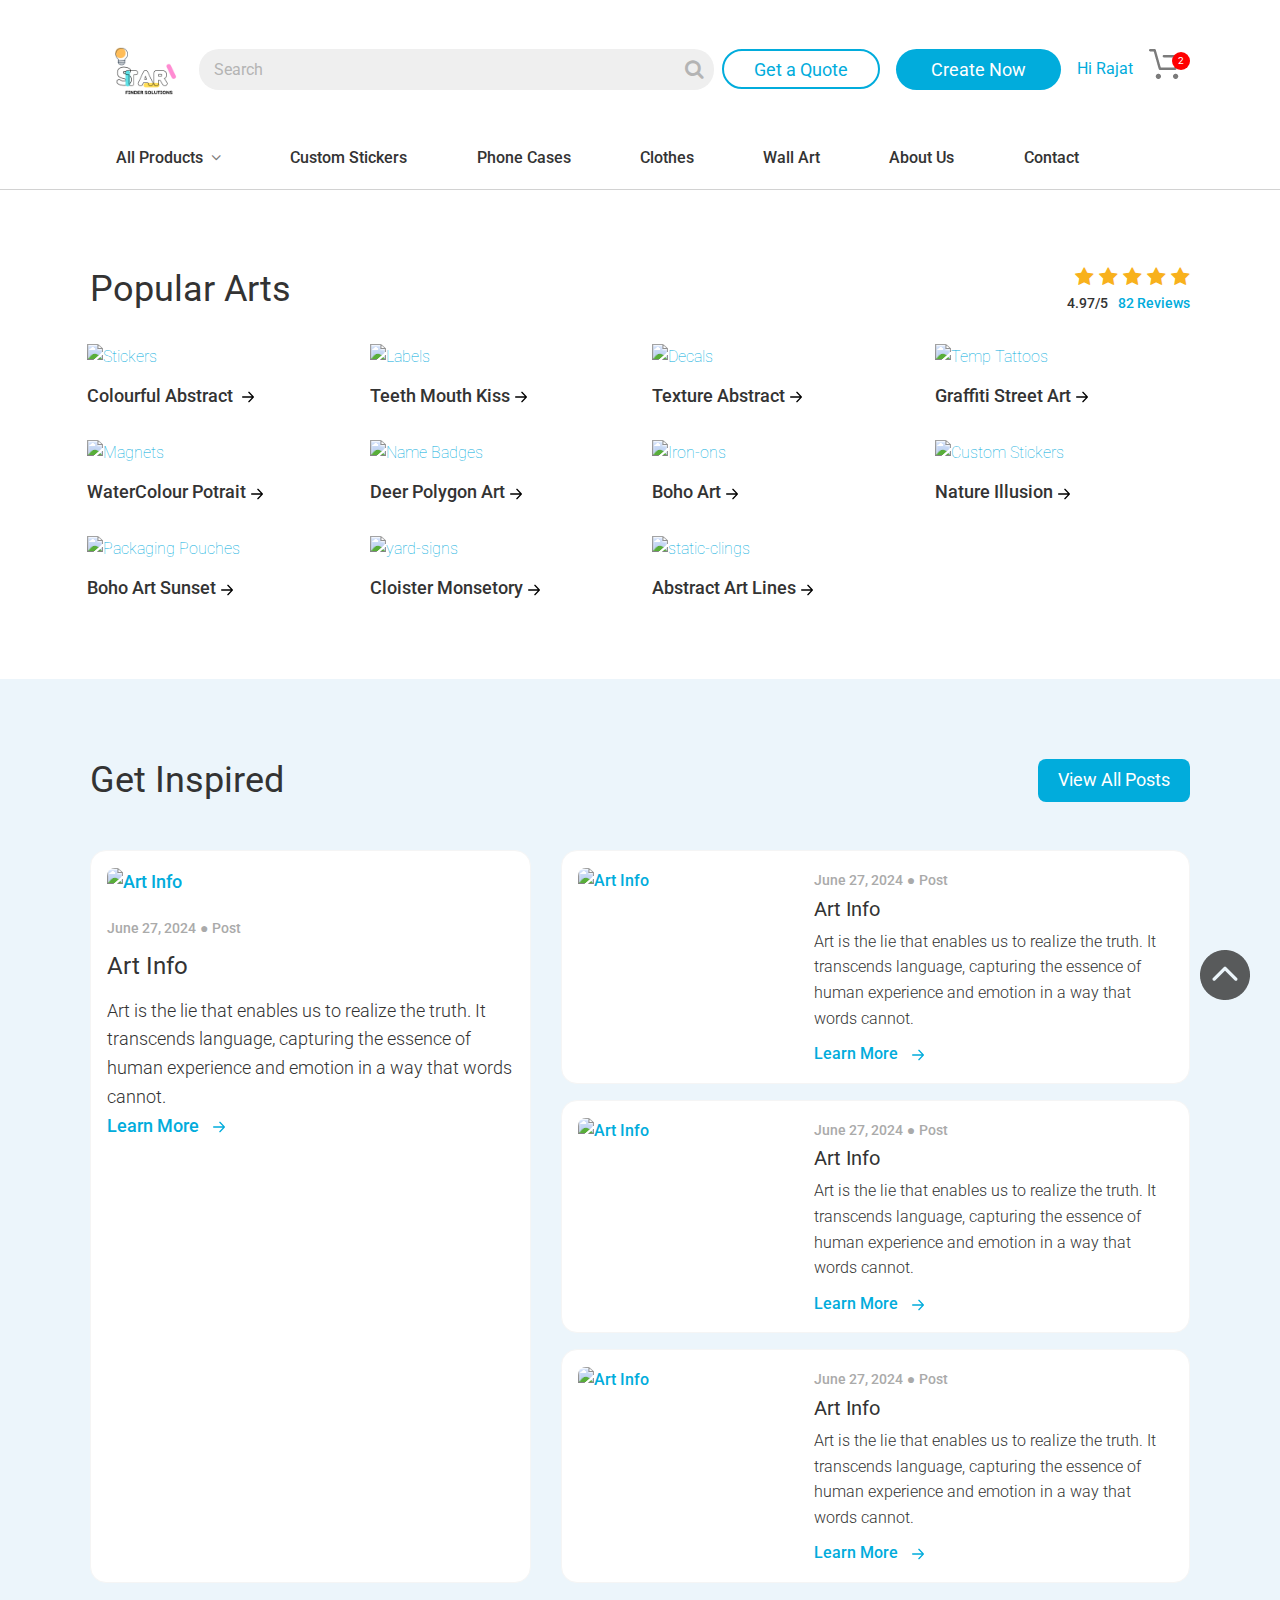
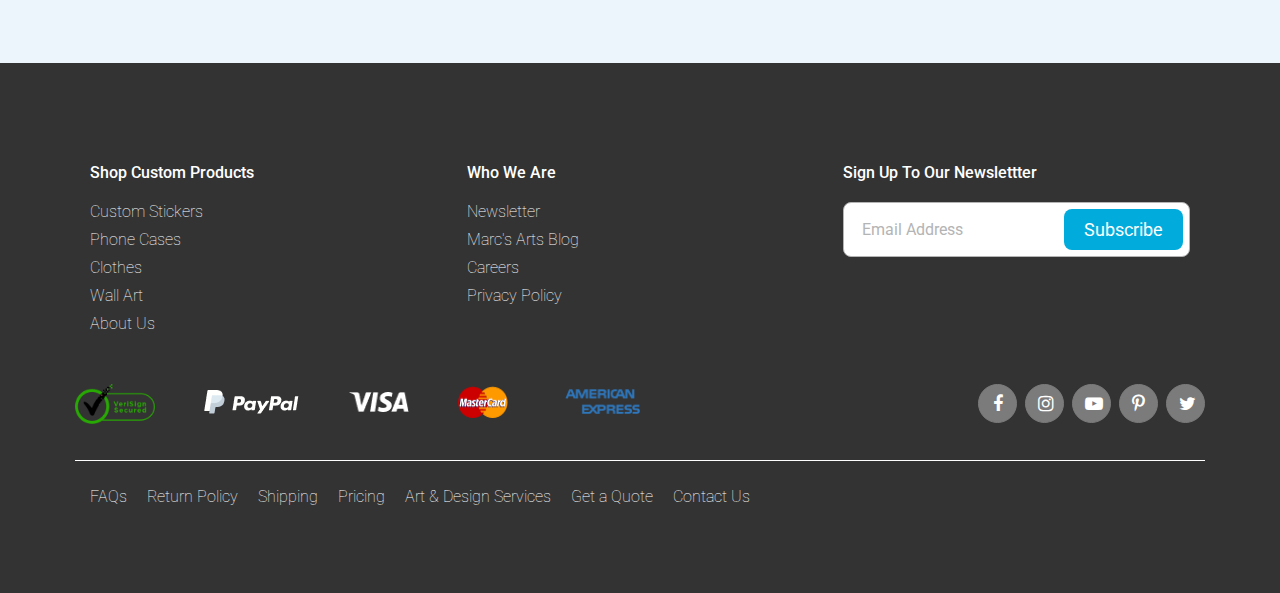
==== index.html @ f97231fc "week-7" ====
<!doctype html>
<html lang="en">

<head>
  <!-- Required meta tags -->
  <meta charset="utf-8">
  <meta name="viewport" content="width=device-width, initial-scale=1, max-scale=1.0, user-scalable=no, shrink-to-fit=no">

  <!-- Bootstrap CSS -->
  <link rel="stylesheet" href="https://stackpath.bootstrapcdn.com/bootstrap/4.3.1/css/bootstrap.min.css"
    integrity="sha384-ggOyR0iXCbMQv3Xipma34MD+dH/1fQ784/j6cY/iJTQUOhcWr7x9JvoRxT2MZw1T" crossorigin="anonymous">

  <link href="https://fonts.googleapis.com/css?family=Roboto:300,400,500,700&display=swap" rel="stylesheet">
  <link rel="stylesheet" href="https://maxcdn.bootstrapcdn.com/font-awesome/4.7.0/css/font-awesome.min.css">
  <link rel="stylesheet" href="css/styles.css">


  <title itemprop="name">Marc's Arts</title>




</head>

<body>
 

  <!-- Start Header -->
  <header class="page-header container-fluid">
    <div class="container">
      <div class="row d-flex justify-content-center flex-column flex-sm-row">
  
        <!-- Mobile Nav Toggle -->
        <nav 
          class="d-none primary-nav desktop mobile navbar navbar-expand-lg fixed-top-right navbar-light">
          <button class="navbar-toggler collapsed" type="button" data-toggle="collapse"
            data-target="#navbarNavMobileMarkup" aria-controls="navbarNavAltMarkup" aria-expanded="false"
            aria-label="Toggle navigation">
            <span class="navbar-icon-line line-1"></span>
            <span class="navbar-icon-line line-2"></span>
            <span class="navbar-icon-line line-3"></span>
          </button>
        </nav>
  
        <div class="nav-group col d-flex align-items-center flex-wrap ml-sm-4">
  
        <!-- Logo -->
        <span class="logo">
            <a href="#"><img src="img/final logo.png" alt="starfinder Solutions" /></a>
          </span>
  
          <!-- Seacrh -->
          <div class="search input-group">
            <input type="text" class="form-control" placeholder="Search" aria-label="Search" />
            <div class="input-group-append">
              <span class="input-group-text"><i class="fas fa-search"></i></span>
            </div>
         
  
          <!-- Secondary Nav -->
          <div class="secondary-nav d-flex align-items-center flex-wrap flex-sm-nowrap justify-content-center">
           
            <a href="#" class="mx-2 mb-2 mb-sm-0"><button class="btn btn-outline-primary">Get a
                Quote</button></a>
            <a href="signup.html" class="mx-2 mb-2 mb-sm-0"><button class="btn btn-primary">Create Now</button></a>
            <a href="login.html" class="mx-2 mb-2 mb-sm-0"><b>Hi Rajat</b></button></a>

            </div>
  
          
  
            <div class="cart mx-2">
              <a href="#"><img src="img/online-shopping-cart.png" alt="shopping cart"><span class="num">2</span></a>
            </div>
          </div>
        </div>
          <!-- primary Nav -->
          <nav class="primary-nav navbar navbar-expand-lg fixed-top-right navbar-light pl-0">
            <!-- Nav Toggler -- No Need For it
            <button class="navbar-toggler" type="button" data-toggle="collapse" data-target="#navbarNavAltMarkup"
              aria-controls="navbarNavAltMarkup" aria-expanded="false" aria-label="Toggle navigation">
              <span class="navbar-toggler-icon"></span>
            </button>
            <!-- Nav Toggler -->
  
            <div class="collapse navbar-collapse show flex-column flex-sm-row" id="navbarNavAltMarkup">
              <!-- Dropdown #1 -->
              <div class="dropdown">
                <a class="shop " href="#" role="button" id="dropdownShopLink" data-toggle="dropdown"
                  aria-haspopup="true" aria-expanded="false">All Products
                  <i class="fa fa-angle-down pl-1"></i>
                </a>
  
                <div class="dropdown-menu" aria-labelledby="dropdownShopLink">
                  <div class="row">
                    <!-- LIST #1 -->
                    <div class="col-12 col-sm-6 col-lg-3 menu_list">
                      <h4>Shop By Product</h4>
  
                      <div class="dropdown-item sub">
                        <a data-show="stickers" class="" href="#">Stickers <i class="fa fa-angle-right"></i></a>
                        <!-- Dropdown secondary menu #1 (STICKERS)-->
                        <div class="dropdown-secondary-menu" id="stickers">
                          <div class="row h-100">
                            <!-- LIST #1 -->
                            <div class="col-12 col-sm-6 col-lg-4 menu_list border-none">
                              <h4>Shop by Format</h4>
                              <a class="dropdown-item" href="#">Die-Cut Sticker Singles</a>
                              <a class="dropdown-item" href="#">Die-Cut Sticker Pages</a>
                              <a class="dropdown-item" href="#">Kiss-Cut Sticker Singles</a>
                              <a class="dropdown-item" href="#">Sticker Rolls</a>
                              <a class="dropdown-item" href="#">Transfer Sickers</a>
                              <div class="btn-box">
                                <button class="btn btn-outline-primary abs"><a href="#">See All Stickers</a></button>
                              </div>
                            </div>
                            <!-- LIST #2 -->
                            <div class="col-12 col-sm-6 col-lg-4 menu_list border-none ">
                              <h4>Shop by Material</h4>
                              <a class="dropdown-item" href="#">Custom Vinyl Stickers</a>
                              <a class="dropdown-item" href="#">Clear Stickers</a>
                              <a class="dropdown-item" href="#">Permenant Stickers</a>
                              <a class="dropdown-item" href="#">Matte Stickers</a>
                              <a class="dropdown-item" href="#">Holographic Sickers</a>
                              <a class="dropdown-item" href="#">Glitter Sickers</a>
                              <a class="dropdown-item" href="#">Scratch and sniff Sickers</a>
                              <a class="dropdown-item" href="#">Reflective Sickers</a>
                              <a class="dropdown-item" href="#">Waterproof Sickers</a>
                            </div>
                            <!-- LIST #3 -->
                            <div class="col-12 col-sm-6 col-lg-4 menu_list border-none">
                              <h4>Other Sticker Products</h4>
                              <a class="dropdown-item" href="#">Browse Art For Sticker Pages</a>
                              <a class="dropdown-item" href="#">Photo Stickers</a>
                              <a class="dropdown-item" href="#">Car Decals & Stickers</a>
                              <a class="dropdown-item" href="#">Sports & Helmet Sickers</a>
                              <a class="dropdown-item" href="#">Business Sickers</a>
                              <a class="dropdown-item" href="#">Shape Sickers</a>
                              <a class="dropdown-item" href="#">Calendar Sickers</a>
                              <a class="dropdown-item" href="#">Door Sickers</a>
                            </div>
                          </div>
                        </div>
                      </div>
  
                      <div class="dropdown-item sub">
                        <a data-show="labels" class="" href="#">lables <i class="fa fa-angle-right"></i></a>
                        <!-- Dropdown secondary menu #1 (STICKERS)-->
                        <div class="dropdown-secondary-menu" id="labels">
                          <div class="row h-100">
                            <!-- LIST #1 -->
                            <div class="col-12 col-sm-6 col-lg-4 menu_list border-none">
                              <h4>Shop Roll Labels</h4>
                              <a class="dropdown-item" href="#">Durable Roll Labels</a>
                              <a class="dropdown-item" href="#">Clear Roll Labels</a>
                              <a class="dropdown-item" href="#">Eco-Safe Paper Roll Labels</a>
                              <a class="dropdown-item" href="#">Foil Labels</a>
                              <a class="dropdown-item" href="#">Matte Roll Labels</a>
                              <a class="dropdown-item" href="#">Paper Roll Labels</a>
                              <a class="dropdown-item" href="#">Removable Roll Labels</a>
                              <a class="dropdown-item" href="#">Writable Roll Labels</a>
                              <a class="dropdown-item" href="#">Shop All Roll Labels</a>
                              <div class="btn-box">
                                <button class="btn btn-outline-primary abs"><a href="#">See All Labels</a></button>
                              </div>
                            </div>
                            <!-- LIST #2 -->
                            <div class="col-12 col-sm-6 col-lg-4 menu_list border-none ">
                              <h4>Shop By Application</h4>
                              <a class="dropdown-item" href="#">Water Bottle Labels</a>
                              <a class="dropdown-item" href="#">Lip Balm Labels</a>
                              <a class="dropdown-item" href="#">Jar Labels</a>
                              <a class="dropdown-item" href="#">Wine Labels</a>
                              <a class="dropdown-item" href="#">Beer Labels</a>
                              <a class="dropdown-item" href="#">Honey Labels</a>
                              <a class="dropdown-item" href="#">Kids Labels</a>
                              <a class="dropdown-item" href="#">Packing Tape</a>
                              <a class="dropdown-item" href="#">Candle Labels</a>
                            </div>
                            <!-- LIST #3 -->
                            <div class="col-12 col-sm-6 col-lg-4 menu_list border-none">
                              <h4>Other Label Products</h4>
                              <a class="dropdown-item" href="#">White Labels</a>
                              <a class="dropdown-item" href="#">Clear Labels</a>
                              <a class="dropdown-item" href="#">Product Labels</a>
                              <a class="dropdown-item" href="#">Food & Drink Labels</a>
                              <a class="dropdown-item" href="#">Business Labels</a>
                            </div>
                          </div>
                        </div>
                      </div>
  
  
                      <div class="dropdown-item sub">
                        <a data-show="decals" class="" href="#">Decals <i class="fa fa-angle-right"></i></a>
                        <!-- Dropdown secondary menu #4 (Decals)-->
                        <div class="dropdown-secondary-menu" id="decals">
                          <div class="row h-100">
                            <!-- LIST #1 -->
                            <div class="col-12 col-sm-4 menu_list border-none">
                              <h4>Shop Wall Decals</h4>
                              <a class="dropdown-item" href="#">Logo Custom Wall Decals</a>
                              <a class="dropdown-item" href="#">Clear Wall Decals</a>
                              <a class="dropdown-item" href="#">Kiss-Cut Sticker Singles</a>
                              <a class="dropdown-item" href="#">Vinyl Wall Lettering</a>
                              <a class="dropdown-item" href="#">Vinyl Wall Graphics</a>
                              <div class="btn-box">
                                <button class="btn btn-outline-primary abs"><a href="#">See All Stickers</a></button>
                              </div>
                            </div>
                            <!-- LIST #2 -->
                            <div class="col-12 col-sm-4 menu_list border-none ">
                              <h4>Shop Window Decals</h4>
                              <a class="dropdown-item" href="#">Clear Window Decals</a>
                              <a class="dropdown-item" href="#">Vinyl Window Lettering</a>
                              <a class="dropdown-item" href="#">Vinyl Window Graphics</a>
                              <a class="dropdown-item" href="#">Frosted Window Decals</a>
                              <a class="dropdown-item" href="#">Car Window Decals</a>
                              <a class="dropdown-item" href="#">Window Clings</a>
                            </div>
                            <!-- LIST #3 -->
                            <div class="col-12 col-sm-4 menu_list border-none">
                              <h4>Shop Floor Decals</h4>
                              <a class="dropdown-item" href="#">Indoor Floor Decals</a>
                              <a class="dropdown-item" href="#">Outdoor Street Decals</a>
                              <h4 class="mt-4">Shop Floor Decals</h4>
                              <a class="dropdown-item" href="#">Outdoor Decals</a>
                              <a class="dropdown-item" href="#">Car Decals</a>
                              <a class="dropdown-item" href="#">Phone Skins</a>
                              <a class="dropdown-item" href="#">Dry Erase Wall Decals</a>
                            </div>
                          </div>
                        </div>
                      </div>
  
  
                      <div class="dropdown-item sub">
                        <a data-show="temporary-tattoos" class="" href="#">Temporary Tattoos <i
                            class="fa fa-angle-right"></i></a>
                        <!-- Dropdown secondary menu #3 (temporary-tattoos)-->
                        <div class="dropdown-secondary-menu" id="temporary-tattoos">
                          <div class="row h-100">
                            <!-- LIST #1 -->
                            <div class="col-12 col-sm-6 col-lg-4 menu_list border-none">
                              <h4>Shop Tattoos</h4>
                              <a class="dropdown-item" href="#">Custom Temporary Tattoo</a>
                              <a class="dropdown-item" href="#">Speciality Temporary Tattoo</a>
                              <div class="btn-box">
                                <button class="btn btn-outline-primary abs"><a href="#">See All Tattoos</a></button>
                              </div>
                            </div>
                            <!-- LIST #2 -->
                            <div class="col-12 col-sm-6 col-lg-4 menu_list border-none ">
                              <h4>Custom Temp Tattoo</h4>
                              <div class="card">
                                <div class="img">
                                  <a href="#">
                                    <img class="w-100" src="/img/products/tattoos@2x.jpg" alt="Custom Temp Tattoo">
                                  </a>
                                </div>
                                <p>Create your own custom products sith our easy-to-use award winning online editor!</p>
                              </div>
                            </div>
                            <!-- LIST #3 -->
                            <div class="col-12 col-sm-6 col-lg-4 menu_list border-none">
                              <h4>SpecialityTemp Tattoo</h4>
                              <div class="card">
                                <div class="img">
                                  <a href="#">
                                    <img class="w-100" src="/img/products/tattoos@2x.jpg" alt="Custom Temp Tattoo">
                                  </a>
                                </div>
                                <p>Create your own custom products sith our easy-to-use award winning online editor!</p>
                              </div>
                            </div>
                          </div>
                        </div>
                      </div>
  
                      <div class="dropdown-item sub">
                        <a data-show="iron-on" class="" href="#">Iron-On Transfers <i class="fa fa-angle-right"></i></a>
                        <!-- Dropdown secondary menu #5 (Iron-On)-->
                        <div class=" dropdown-secondary-menu" id="iron-on">
                          <div class="row">
                            <!-- LIST #1 -->
                            <div class="col-12 col-sm-6 col-lg-4 menu_list border-none">
                              <h4>Solid Iron-Ons</h4>
                              <div class="card">
                                <div class="img">
                                  <a href="#">
                                    <img class="w-100"
                                      src="/img/products/stickeryou_solidironons_squarethumbnail@2x.jpg"
                                      alt="Solid Iron-ons">
                                  </a>
                                </div>
                                <p>Browse through our marketplace of trendy and artist collaboration stickers</p>
                                <div class="btn-box">
                                  <button class="btn btn-outline-primary abs"><a href="#">See All Iron-Ons</a></button>
                                </div>
                              </div>
                            </div>
                            <!-- LIST #2 -->
                            <div class="col-12 col-sm-6 col-lg-4 menu_list border-none ">
                              <h4>Iron-On Labels</h4>
                              <div class="card">
                                <div class="img">
                                  <a href="#">
                                    <img class="w-100" src="/img/products/tattoos@2x.jpg" alt="Iron-On Labels">
                                  </a>
                                </div>
                                <p>Browse through our marketplace of trendy and artist collaboration stickers</p>
                              </div>
                            </div>
                            <!-- LIST #3 -->
                            <div class="col-12 col-sm-6 col-lg-4 menu_list border-none">
                              <h4>Iron-On Lettering Transfers</h4>
                              <div class="card">
                                <div class="img">
                                  <a href="#">
                                    <img class="w-100" src="/img/products/vinylwindowgraphics_squarethumbnail@2x.jpg"
                                      alt="Lettering Transfers">
                                  </a>
                                </div>
                                <p>Browse through our marketplace of trendy and artist collaboration stickers</p>
                              </div>
                            </div>
                          </div>
                        </div>
                      </div>
  
                      <div class="dropdown-item sub">
                        <a data-show="magnet" class="" href="#">Magnet<i
                            class="fa fa-angle-right"></i></a>
                        <!-- Dropdown secondary menu #3 (temporary-tattoos)-->
                        <div class="dropdown-secondary-menu" id="magnet">
                          <div class="row h-100">
                            <!-- LIST #1 -->
                            <div class="col-12 col-sm-6 col-lg-4 menu_list border-none">
                              <h4>Shop Magnets</h4>
                              <a class="dropdown-item" href="#">Car Magnets</a>
                              <a class="dropdown-item" href="#">Fridge Magnets</a>
                              <div class="btn-box">
                                <button class="btn btn-outline-primary abs"><a href="#">See All Magnets</a></button>
                              </div>
                            </div>
                            <!-- LIST #2 -->
                            <div class="col-12 col-sm-6 col-lg-4 menu_list border-none ">
                              
  
                              <h4>Car Magnets</h4>
                              <div class="card">
                                <div class="img">
                                  <a href="#">
                                    <img class="w-100" src="/img/products/CustomCarMagnets.jpg" alt="Custom Car Magnets">
                                  </a>
                                </div>
                                <p>Super durable and thicker magnets that will stay strong and last long on any vehicle.</p>
                              </div>
                            </div>
                            <!-- LIST #3 -->
                            <div class="col-12 col-sm-6 col-lg-4 menu_list border-none">
                              <h4>Fridge Magnets</h4>
                              <div class="card">
                                <div class="img">
                                  <a href="#">
                                    <img class="w-100" src="/img/products/CustomMagnets_2.jpg" alt="Custom Magnets">
                                  </a>
                                </div>
                                <p>Order custom magnets in any shape and size, in quantities as low as 1 magnet.</p>
                              </div>
                            </div>
                          </div>
                        </div>
                      </div>
  
                      <div class="dropdown-item"><a href="#">Patches</a></div>
  
                      <div class="dropdown-item sub">
                        <a data-show="packaging-pouches" class="" href="#">Packaging Pouches<i
                            class="fa fa-angle-right"></i></a>
                        <!-- Dropdown secondary menu #3 (temporary-tattoos)-->
                        <div class="dropdown-secondary-menu" id="packaging-pouches">
                          <div class="row h-100">
                            <!-- LIST #1 -->
                            <div class="col-12 col-sm-6 col-lg-4 menu_list border-none">
                              <h4>Shop Packaging Pouches</h4>
                              <a class="dropdown-item" href="#">Flat Pouches</a>
                              <a class="dropdown-item" href="#">Stand-Up Pouches</a>
                              <div class="btn-box">
                                <button class="btn btn-outline-primary abs"><a href="#">See All Pouches</a></button>
                              </div>
                            </div>
                            <!-- LIST #2 -->
                            <div class="col-12 col-sm-6 col-lg-4 menu_list border-none ">
                              <h4>Flat Pouches</h4>
                              <div class="card">
                                <div class="img">
                                  <a href="#">
                                    <img class="w-100" src="/img/products/FlatPouches-All-Swatch.jpg" alt="Flat Pouches">
                                  </a>
                                </div>
                                <p>Flat packaging pouches are perfect for conserving space. Select from a variety of colors and customize your labels.</p>
                              </div>
                            </div>
                            <!-- LIST #3 -->
                            <div class="col-12 col-sm-6 col-lg-4 menu_list border-none">
                              <h4>Stand-Up Pouches</h4>
                              <div class="card">
                                <div class="img">
                                  <a href="#">
                                    <img class="w-100" src="/img/products/StandUpPouches-All-Swatch.jpg" alt="Stand-Up Pouches">
                                  </a>
                                </div>
                                <p>Stand-up packaging pouches are perfect for storefront shelves and POP displays. Select from a wide variety of pouch colors and sizes, and personalize your labels.</p>
                              </div>
                            </div>
                          </div>
                        </div>
                      </div>
  
                      <div class="dropdown-item"><a href="#">Name Badges</a></div>
  
                      <div class="dropdown-item sub">
                        <a data-show="static-clings" class="" href="#">Static Clings<i
                            class="fa fa-angle-right"></i></a>
                        <!-- Dropdown secondary menu #3 (temporary-tattoos)-->
                        <div class="dropdown-secondary-menu" id="static-clings">
                          <div class="row h-100">
                            <!-- LIST #1 -->
                            <div class="col-12 col-sm-6 col-lg-4 menu_list border-none">
                              <h4>Shop Static Cling Pages</h4>
                              <a class="dropdown-item" href="#">Clear Static Clings</a>
                              <a class="dropdown-item" href="#">White Static Clings</a>
                              <div class="btn-box">
                                <button class="btn btn-outline-primary abs"><a href="#">See All Clings</a></button>
                              </div>
                            </div>
                            <!-- LIST #2 -->
                            <div class="col-12 col-sm-6 col-lg-4 menu_list border-none">
                              <h4>Shop Large Cling Decals</h4>
                              <a class="dropdown-item" href="#">Clear Static Clings</a>
                              <a class="dropdown-item" href="#">White Static Clings</a>
                              <div class="btn-box">
                                <button class="btn btn-outline-primary abs"><a href="#">See All Clings</a></button>
                              </div>
                            </div>
                            
                            <!-- LIST #3 -->
                            <div class="col-12 col-sm-6 col-lg-4 menu_list border-none">
                              <h4>Most Popular</h4>
                              <div class="card">
                                <div class="img">
                                  <a href="#">
                                    <img class="w-100" src="/img/products/tattoos@2x.jpg" alt="Custom Temp Tattoo">
                                  </a>
                                </div>
                                <p>Create your own custom products sith our easy-to-use award winning online editor!</p>
                              </div>
                            </div>
                          </div>
                        </div>
                      </div>
                      <div class="dropdown-item sub mb-5">
                        <a data-show="yard-signs" class="" href="#">Yard Signs<i
                            class="fa fa-angle-right"></i></a>
                        <!-- Dropdown secondary menu #3 (temporary-tattoos)-->
                        <div class="dropdown-secondary-menu" id="yard-signs">
                          <div class="row h-100">
                            <!-- LIST #1 -->
                            <div class="col-12 col-sm-6 col-lg-4 menu_list border-none">
                              <h4>Make Your Own Yard Sign</h4>
                              <a class="dropdown-item" href="#">Custom Yard Signs</a>
                              <div class="btn-box">
                                <button class="btn btn-outline-primary abs"><a href="#">See All Yard Signs</a></button>
                              </div>
                            </div>
                            <!-- LIST #2 -->
                            <div class="col-12 col-sm-6 col-lg-4 menu_list border-none">
                              <h4>Shop Yard Sign Templates</h4>
                              <a class="dropdown-item" href="#">Contractor Yard Signs</a>
                              <a class="dropdown-item" href="#">Real Estate Yard Signs</a>
                              <a class="dropdown-item" href="#">Birthday Yard Signs</a>
                              <a class="dropdown-item" href="#">Wedding Yard Signs</a>
                              <div class="btn-box">
                                <button class="btn btn-outline-primary abs"><a href="#">See All Yard Signs</a></button>
                              </div>
                            </div>
                          </div>
                        </div>
                      </div>
                      <div class="btn-box">
                        <button class="btn btn-outline-primary abs"><a href="#">See All Products</a></button>
                      </div>
                    </div>
                    <!-- LIST #2 -->
                    <div class="col-12 col-sm-6 col-lg-3 menu_list">
                      <h4>Shop By Interest</h4>
                      <a class="dropdown-item" href="#">Covid-19 Products</a>
                      <a class="dropdown-item" href="#">Automotives & Mechanics</a>
                      <a class="dropdown-item" href="#">Beer & Brewing</a>
                      <a class="dropdown-item" href="#">Cannabis</a>
                      <a class="dropdown-item" href="#">Coffee & Tea</a>
                      <a class="dropdown-item" href="#">Contractors</a>
                      <a class="dropdown-item" href="#">Food & Restaurants</a>
                      <a class="dropdown-item" href="#">Health & Beauty</a>
                      <a class="dropdown-item" href="#">Photographers</a>
                      <div class="btn-box">
                        <button class="btn btn-outline-primary abs"><a href="#">See All Interests</a></button>
                      </div>
                    </div>
                    <!-- LIST #3 -->
                    <div class="col-12 col-sm-6 col-lg-3 menu_list">
                      <h4>StickerYou Library</h4>
                      <div class="card">
                        <div class="img">
                          <a href="#">
                            <img class="w-100" src="/img/products/the-store.png" alt="The Store">
                          </a>
                        </div>
                        <p>Browse through our marketplace of trendy and artist collaboration stickers</p>
                        <div class="btn-box">
                          <button class="btn btn-outline-primary abs"><a href="#">Visit Store</a></button>
                        </div>
                      </div>
                    </div>
                    <!-- LIST #4 -->
                    <div class="col-12 col-sm-6 col-lg-3 menu_list">
                      <h4>Sticker Maker</h4>
                      <div class="card">
                        <div class="img">
                          <a href="#">
                            <img class="w-100" src="/img/products/clings@2x.jpg" alt="Sticker Maker">
                          </a>
                        </div>
                        <p>Create your own custom products sith our easy-to-use award winning online editor!</p>
                        <div class="btn-box">
                          <button class="btn btn-outline-primary abs"><a href="#">Create Now</a></button>
                        </div>
                      </div>
                    </div>
  
                  </div>
                </div>
              </div>
              <div class="dropdown"><a href="#">Custom Stickers</a></div>
              <div class="dropdown"><a href="#">Phone Cases</a></div>
              <div class="dropdown"><a href="#">Clothes</a></div>
              <div class="dropdown"><a href="#">Wall Art</a></div>
              <div class="dropdown"><a href="#">About Us</a></div>
              <div class="dropdown"><a href="#">Contact</a></div>
            </div>
          </nav>
  
        </div>
      </div>
  
  
      <div class="d-none search mobile input-group my-3">
        <input type="text" class="form-control" placeholder="Search" aria-label="Search" />
        <div class="input-group-append">
          <span class="input-group-text"><i class="fas fa-search"></i></span>
        </div>
      </div>
    </div>
  
    <!-- MOBILE MENU -->
    <div class="mobile-menu collapse navbar-collapse" id="navbarNavMobileMarkup">
      <!-- toggle icon -->
      <div class="toggle-icon">
        <!-- Mobile Nav Toggle -->
        <nav aria-label="" class="primary-nav mobile navbar navbar-expand-lg fixed-top-right navbar-light">
          <button class="navbar-toggler collapsed" type="button" data-toggle="collapse"
            data-target="#navbarNavMobileMarkup" aria-controls="navbarNavAltMarkup" aria-expanded="false"
            aria-label="Toggle navigation">
            <span class="navbar-icon-line line-1"></span>
            <span class="navbar-icon-line line-2"></span>
            <span class="navbar-icon-line line-3"></span>
          </button>
        </nav>
        <!-- Customer Name -->
        <div class="w-100 ml-2">
          <span class="font-weight-400">Hi, Vivian</span>
        </div>
        <!-- cart -->
        <div class="cart mx-4">
          <a href="#"><img src="img/online-shopping-cart.png" alt=""><span class="num">2</span></a>
        </div>
      </div>
      <!-- toggle icon -->
  
      <!-- Search -->
      <div class="search sidemenu mobile input-group my-3">
        <input type="text" class="form-control" placeholder="Search" aria-label="Search" />
        <div class="input-group-append">
          <span class="input-group-text"><i class="fas fa-search"></i></span>
        </div>
      </div>
  
  
  
      <!-- Menu Links -->
      <div class="menu-links w-100">
        <!-- icon grid -->
        <div class="grid-icon-container">
          <div class="grid-icon">
            <a href="#">
              <img class="custom" src="img/top/custom.png" alt="custom stickers" />
              <span>
                Custom stickers
              </span>
            </a>
          </div>
          <div class="grid-icon">
            <a href="#">
              <img src="img/top/labels.png" alt="labels" />
              <span>
                Labels
              </span>
            </a>
          </div>
          <div class="grid-icon">
            <a href="#">
              <img src="img/top/decals.png" alt="decals" />
              <span>
                Decals
              </span>
            </a>
            
          </div>
          <div class="grid-icon">
            <a href="#">
              <img src="img/top/tattoos.png" alt="tattoos" />
              <span>
                Tattoos
              </span>
            </a>
          </div>
          <div class="grid-icon">
            <a href="#">
              <img src="img/top/iron-ons.png" alt="iron-ons" />
              <span>
                Iron-ons
              </span>
            </a>
          </div>
          <div class="grid-icon">
            <a href="#">
              <img src="img/top/Pouches.png" alt="Pouches" />
              <span>
                Pouches
              </span>
            </a>
          </div>
          <div class="grid-icon">
            <a href="#">
              <img src="img/top/the-store.png" alt="Art-store" />
              <span>
                Art Store
              </span>
            </a>
          </div>
          
        </div>
        <!-- Item #1 -->
        <div class="menu-item menu-cat">
  
          <a class="shop" href="#mobileShopMenu" role="button" style="font-weight: 400;">
            All Products <i class="fa fa-angle-right"></i>
          </a>
  
          <!-- Mobile SideBar Menu -->
          <div id="mobileShopMenu" class="">
            <!-- Back to main menu -->
            <div class="backward">
              <a href="#"><i class="fa fa-angle-left"></i> Main Menu</a>
            </div>
            <!-- Back to main menu -->
  
            <!-- LIST #1 -->
            <div class="menu_list">
              <h4>Shop By Product</h4>
              <a class="dropdown-item" href="#StickersSubMenu">Stickers <i class="fa fa-angle-right"></i></a>
              <a class="dropdown-item" href="#LabelsSubMenu">Labels <i class="fa fa-angle-right"></i></a>
              <a class="dropdown-item" href="#TattoosSubMenu">Temporary Tattoos <i class="fa fa-angle-right"></i></a>
              <a class="dropdown-item" href="#DecalsSubMenu">Decals <i class="fa fa-angle-right"></i></a>
              <a class="dropdown-item" href="#IronOnSubMenu">Iron-On Transfers <i class="fa fa-angle-right"></i></a>
              <a class="dropdown-item" href="#MagnetsSubMenu">Magnets<i class="fa fa-angle-right"></i></a>
              <a class="dropdown-item" href="#">Patches</a>
              <a class="dropdown-item" href="#PouchesSubMenu">Packaging Pouches<i class="fa fa-angle-right"></i></a>
              <a class="dropdown-item" href="#">Name Badges</a>
              <a class="dropdown-item" href="#ClingsSubMenu">Static Clings<i class="fa fa-angle-right"></i></a>
              <a class="dropdown-item" href="#YardSignsSubMenu">Yard Signs<i class="fa fa-angle-right"></i></a>
              <button class="btn btn-outline-primary"><a href="#">See All Products</a></button>
            </div>
            <!-- LIST #2 -->
            <div class="menu_list">
              <h4>Shop By Interest</h4>
              <a class="dropdown-item" href="#">Covid-19 Products</a>
              <a class="dropdown-item" href="#">Automotives & Mechanics</a>
              <a class="dropdown-item" href="#">Beer & Brewing</a>
              <a class="dropdown-item" href="#">Cannabis</a>
              <a class="dropdown-item" href="#">Coffee & Tea</a>
              <a class="dropdown-item" href="#">Contractors</a>
              <a class="dropdown-item" href="#">Food & Restaurants</a>
              <a class="dropdown-item" href="#">Health & Beauty</a>
              <a class="dropdown-item" href="#">Photographers</a>
              <button class="btn btn-outline-primary"><a href="#">See All Interests</a></button>
            </div>
            <!-- LIST #3 -->
            <div class="menu_list">
              <h4>StickerYou Library</h4>
              <div class="card">
                <div class="img">
                  <a href="#">
                    <img class="w-100" src="/img/products/the-store.png" alt="The Store">
                  </a>
                </div>
                <p>Browse through our marketplace of trendy and artist collaboration stickers</p>
                <button class="btn btn-outline-primary"><a href="#">Visit Store</a></button>
              </div>
            </div>
            <!-- LIST #4 -->
            <div class="menu_list">
              <h4>Sticker Maker</h4>
              <div class="card">
                <div class="img">
                  <a href="#">
                    <img class="w-100" src="/img/products/clings@2x.jpg" alt="Sticker Maker">
                  </a>
                </div>
                <p>Create your own custom products sith our easy-to-use award winning online editor!</p>
                <button class="btn btn-outline-primary"><a href="#">Create Now</a></button>
              </div>
            </div>
          </div>
  
          <!-- Mobile SideBar SubMenu #1 (STICKERS)-->
          <div id="StickersSubMenu" class="">
            <!-- Back to main menu -->
            <div class="backward">
              <a href="#"><i class="fa fa-angle-left"></i> Shop All</a>
            </div>
            <!-- Back to main menu -->
  
            <!-- LIST #1 -->
            <div class="menu_list border-none">
              <h4>Shop by Format</h4>
              <a class="dropdown-item" href="#">Die-Cut Sticker Singles</a>
              <a class="dropdown-item" href="#">Die-Cut Sticker Pages</a>
              <a class="dropdown-item" href="#">Kiss-Cut Sticker Singles</a>
              <a class="dropdown-item" href="#">Sticker Rolls</a>
              <a class="dropdown-item" href="#">Transfer Sickers</a>
            </div>
            <!-- LIST #2 -->
            <div class="menu_list border-none ">
              <h4>Shop by Material</h4>
              <a class="dropdown-item" href="#">Custom Vinyl Stickers</a>
              <a class="dropdown-item" href="#">Clear Stickers</a>
              <a class="dropdown-item" href="#">Permenant Stickers</a>
              <a class="dropdown-item" href="#">Matte Stickers</a>
              <a class="dropdown-item" href="#">Holographic Sickers</a>
              <a class="dropdown-item" href="#">Glitter Sickers</a>
              <a class="dropdown-item" href="#">Scratch and sniff Sickers</a>
              <a class="dropdown-item" href="#">Reflective Sickers</a>
              <a class="dropdown-item" href="#">Waterproof Sickers</a>
            </div>
            <!-- LIST #3 -->
            <div class="menu_list border-none">
              <h4>Other Sticker Products</h4>
              <a class="dropdown-item" href="#">Browse Art For Sticker Pages</a>
              <a class="dropdown-item" href="#">Photo Stickers</a>
              <a class="dropdown-item" href="#">Car Decals & Stickers</a>
              <a class="dropdown-item" href="#">Sports & Helmet Sickers</a>
              <a class="dropdown-item" href="#">Business Sickers</a>
              <a class="dropdown-item" href="#">Shape Sickers</a>
              <a class="dropdown-item" href="#">Calendar Sickers</a>
              <a class="dropdown-item" href="#">Door Sickers</a>
              <button class="btn btn-outline-primary"><a href="#">See All Stickers</a></button>
            </div>
          </div>
  
          <!-- Mobile SideBar SubMenu #2 (Labels)-->
          <div id="LabelsSubMenu" class="">
            <!-- Back to main menu -->
            <div class="backward">
              <a href="#"><i class="fa fa-angle-left"></i> Shop All</a>
            </div>
            <!-- Back to main menu -->
  
            <!-- LIST #1 -->
            <div class="menu_list border-none">
              <h4>Shop Roll Labels</h4>
              <a class="dropdown-item" href="#">Durable Roll Labels</a>
              <a class="dropdown-item" href="#">Clear Roll Labels</a>
              <a class="dropdown-item" href="#">Eco-Safe Paper Roll Labels</a>
              <a class="dropdown-item" href="#">Foil Labels</a>
              <a class="dropdown-item" href="#">Matte Roll Labels</a>
              <a class="dropdown-item" href="#">Paper Roll Labels</a>
              <a class="dropdown-item" href="#">Removable Roll Labels</a>
              <a class="dropdown-item" href="#">Writable Roll Labels</a>
              <a class="dropdown-item" href="#">Shop All Roll Labels</a>
              <button class="btn btn-outline-primary"><a href="#">See All Labels</a></button>
            </div>
            <!-- LIST #2 -->
            <div class="menu_list border-none ">
              <h4>Shop By Application</h4>
              <a class="dropdown-item" href="#">Water Bottle Labels</a>
              <a class="dropdown-item" href="#">Lip Balm Labels</a>
              <a class="dropdown-item" href="#">Jar Labels</a>
              <a class="dropdown-item" href="#">Wine Labels</a>
              <a class="dropdown-item" href="#">Beer Labels</a>
              <a class="dropdown-item" href="#">Honey Labels</a>
              <a class="dropdown-item" href="#">Kids Labels</a>
              <a class="dropdown-item" href="#">Packing Tape</a>
              <a class="dropdown-item" href="#">Candle Labels</a>
            </div>
            <!-- LIST #3 -->
            <div class="menu_list border-none">
              <h4>Other Label Products</h4>
              <a class="dropdown-item" href="#">White Labels</a>
              <a class="dropdown-item" href="#">Clear Labels</a>
              <a class="dropdown-item" href="#">Product Labels</a>
              <a class="dropdown-item" href="#">Food & Drink Labels</a>
              <a class="dropdown-item" href="#">Business Labels</a>
            </div>
          </div>
  
          <!-- Mobile SideBar SubMenu #3 (Tattoos)-->
          <div id="TattoosSubMenu" class="">
            <!-- Back to main menu -->
            <div class="backward">
              <a href="#"><i class="fa fa-angle-left"></i> Shop All</a>
            </div>
            <!-- Back to main menu -->
  
            <!-- LIST #1 -->
            <div class="menu_list border-none">
              <h4>Shop Tattoos</h4>
              <a class="dropdown-item" href="#">Custom Temporary Tattoo</a>
              <a class="dropdown-item" href="#">Speciality Temporary Tattoo</a>
            </div>
            <!-- LIST #2 -->
            <div class="menu_list border-none ">
              <h4>Custom Temp Tattoo</h4>
              <div class="card">
                <div class="img">
                  <a href="#">
                    <img class="w-100" src="/img/products/tattoos@2x.jpg" alt="Custom Temp Tattoo">
                  </a>
                </div>
              </div>
            </div>
            <!-- LIST #3 -->
            <div class="menu_list border-none">
              <h4>SpecialityTemp Tattoo</h4>
              <div class="card">
                <div class="img">
                  <a href="#">
                    <img class="w-100" src="/img/products/tattoos@2x.jpg" alt="Speciality Temp Tattoo">
                  </a>
                </div>
                <button class="btn btn-outline-primary"><a href="#">See All Tattoos</a></button>
              </div>
            </div>
          </div>
  
          <!-- Mobile SideBar SubMenu #4 (Decals)-->
          <div id="DecalsSubMenu" class="">
            <!-- Back to main menu -->
            <div class="backward">
              <a href="#"><i class="fa fa-angle-left"></i> Shop All</a>
            </div>
            <!-- Back to main menu -->
  
            <!-- LIST #1 -->
            <div class="menu_list border-none">
              <h4>Shop Wall Decals</h4>
              <a class="dropdown-item" href="#">Logo Custom Wall Decals</a>
              <a class="dropdown-item" href="#">Clear Wall Decals</a>
              <a class="dropdown-item" href="#">Kiss-Cut Sticker Singles</a>
              <a class="dropdown-item" href="#">Vinyl Wall Lettering</a>
              <a class="dropdown-item" href="#">Vinyl Wall Graphics</a>
            </div>
            <!-- LIST #2 -->
            <div class="menu_list border-none ">
              <h4>Shop Window Decals</h4>
              <a class="dropdown-item" href="#">Clear Window Decals</a>
              <a class="dropdown-item" href="#">Vinyl Window Lettering</a>
              <a class="dropdown-item" href="#">Vinyl Window Graphics</a>
              <a class="dropdown-item" href="#">Frosted Window Decals</a>
              <a class="dropdown-item" href="#">Car Window Decals</a>
              <a class="dropdown-item" href="#">Window Clings</a>
            </div>
            <!-- LIST #3 -->
            <div class=" menu_list border-none">
              <h4>Shop Floor Decals</h4>
              <a class="dropdown-item" href="#">Indoor Floor Decals</a>
              <a class="dropdown-item" href="#">Outdoor Street Decals</a>
              <h4 class="mt-4">Shop Floor Decals</h4>
              <a class="dropdown-item" href="#">Outdoor Decals</a>
              <a class="dropdown-item" href="#">Car Decals</a>
              <a class="dropdown-item" href="#">Phone Skins</a>
              <a class="dropdown-item" href="#">Dry Erase Wall Decals</a>
              <button class="btn btn-outline-primary"><a href="#">See All Decals</a></button>
            </div>
          </div>
  
          <!-- Mobile SideBar SubMenu #5 (Iron-on)-->
          <div id="IronOnSubMenu" class="">
            <!-- Back to main menu -->
            <div class="backward">
              <a href="#"><i class="fa fa-angle-left"></i> Shop All</a>
            </div>
            <!-- Back to main menu -->
  
            <!-- LIST #1 -->
            <div class="menu_list border-none">
              <h4>Solid Iron-Ons</h4>
              <div class="card">
                <div class="img">
                  <a href="#">
                    <img class="w-100" src="/img/products/stickeryou_solidironons_squarethumbnail@2x.jpg"
                      alt="Solid Iron-ons">
                  </a>
                </div>
                <!-- <p>Browse through our marketplace of trendy and artist collaboration stickers</p> -->
                <!-- <button class="btn btn-outline-primary"><a href="#">Go to StickerYouStore.com</a></button> -->
              </div>
            </div>
            <!-- LIST #2 -->
            <div class="menu_list border-none">
              <h4>Iron-On Labels</h4>
              <div class="card">
                <div class="img">
                  <a href="#">
                    <img class="w-100" src="/img/products/tattoos@2x.jpg" alt="Iron-On Labels">
                  </a>
                </div>
                <!-- <p>Browse through our marketplace of trendy and artist collaboration stickers</p> -->
                <!-- <button class="btn btn-outline-primary"><a href="#">Go to StickerYouStore.com</a></button> -->
              </div>
            </div>
            <!-- LIST #3 -->
            <div class="menu_list border-none">
              <h4>Iron-On Lettering Transfers</h4>
              <div class="card">
                <div class="img">
                  <a href="#"></a>
                  <img class="w-100" src="/img/products/vinylwindowgraphics_squarethumbnail@2x.jpg"
                    alt="Lettering Transfers">
                </div>
                <!-- <p>Browse through our marketplace of trendy and artist collaboration stickers</p> -->
                <button class="btn btn-outline-primary"><a href="#">See All Iron-Ons</a></button>
              </div>
            </div>
          </div>
  
          <!-- Mobile SideBar SubMenu #6 (Magnet)-->
          <div id="MagnetsSubMenu" class="">
            <!-- Back to main menu -->
            <div class="backward">
              <a href="#"><i class="fa fa-angle-left"></i> Shop All</a>
            </div>
            <!-- Back to main menu -->
  
            <!-- LIST #1 -->
            <div class="menu_list border-none">
              <h4>Shop Magnets</h4>
              <a class="dropdown-item" href="#">Car Magnets</a>
              <a class="dropdown-item" href="#">Fridge Magnets</a>
                <button class="btn btn-outline-primary"><a href="#">See All Magnets</a></button>
            </div>
            <!-- LIST #2 -->
            <div class="menu_list border-none">
              <h4>Car Magnets</h4>
              <div class="card">
                <div class="img">
                  <a href="#">
                    <img class="w-100" src="/img/products/CustomCarMagnets.jpg" alt="Car Magnets">
                  </a>
                </div>
                <p>Super durable and thicker magnets that will stay strong and last long on any vehicle.</p>
              </div>
            </div>
            <!-- LIST #3 -->
            <div class="menu_list border-none">
              <h4>Fridge Magnets</h4>
              <div class="card">
                <div class="img">
                  <a href="#"></a>
                  <img class="w-100" src="/img/products/CustomMagnets_2.jpg"
                    alt="Fridge Magnets">
                </div>
                <p>Order custom magnets in any shape and size, in quantities as low as 1 magnet.</p>
              </div>
            </div>
          </div>
  
          <!-- Mobile SideBar SubMenu #7 (Packaging Pouches)-->
          <div id="PouchesSubMenu" class="">
            <!-- Back to main menu -->
            <div class="backward">
              <a href="#"><i class="fa fa-angle-left"></i> Shop All</a>
            </div>
            <!-- Back to main menu -->
  
            <!-- LIST #1 -->
            <div class="menu_list border-none">
              <h4>Shop Packaging Pouches</h4>
              <a class="dropdown-item" href="#">Flat Pouches</a>
              <a class="dropdown-item" href="#">Stand-Up Pouches</a>
                <button class="btn btn-outline-primary"><a href="#">See All Pouches</a></button>
            </div>
            <!-- LIST #2 -->
            <div class="menu_list border-none">
              <h4>Flat Pouches</h4>
              <div class="card">
                <div class="img">
                  <a href="#">
                    <img class="w-100" src="/img/products/FlatPouches-All-Swatch.jpg" alt="Flat Pouches">
                  </a>
                </div>
                <p>Flat packaging pouches are perfect for conserving space. Select from a variety of colors and customize your labels.</p>
              </div>
            </div>
            <!-- LIST #3 -->
            <div class="menu_list border-none">
              <h4>Stand-Up Pouches</h4>
              <div class="card">
                <div class="img">
                  <a href="#">
                    <img class="w-100" src="/img/products/StandUpPouches-All-Swatch.jpg" alt="Stand-Up Pouches">
                  </a>
                </div>
                <p>Stand-up packaging pouches are perfect for storefront shelves and POP displays. Select from a wide variety of pouch colors and sizes, and personalize your labels.</p>
              </div>
            </div>
          </div>
  
          <!-- Mobile SideBar SubMenu #8 (Static Clings)-->
          <div id="ClingsSubMenu" class="">
            <!-- Back to main menu -->
            <div class="backward">
              <a href="#"><i class="fa fa-angle-left"></i> Shop All</a>
            </div>
            <!-- Back to main menu -->
  
            <!-- LIST #1 -->
            <div class="menu_list border-none">
              <h4>Shop Static Cling Pages</h4>
              <a class="dropdown-item" href="#">Clear Static Clings</a>
              <a class="dropdown-item" href="#">White Static Clings</a>
                <button class="btn btn-outline-primary"><a href="#">See All Clings</a></button>
            </div>
            <!-- LIST #2 -->
            <div class="menu_list border-none">
              <h4>Shop Large Cling Decals</h4>
              <a class="dropdown-item" href="#">Clear Static Clings</a>
              <a class="dropdown-item" href="#">White Static Clings</a>
                <button class="btn btn-outline-primary"><a href="#">See All Clings</a></button>
            </div>
            <!-- LIST #3 -->
            <div class="menu_list border-none">
              <h4>Most Popular</h4>
              <div class="card">
                <div class="img">
                  <a href="#">
                    <img class="w-100" src="/img/products/tattoos@2x.jpg" alt="Stand-Up Pouches">
                  </a>
                </div>
                <p>Create your own custom products sith our easy-to-use award winning online editor!</p>
              </div>
            </div>
          </div>
  
          <!-- Mobile SideBar SubMenu #9 (Yard Signs)-->
          <div id="YardSignsSubMenu" class="">
            <!-- Back to main menu -->
            <div class="backward">
              <a href="#"><i class="fa fa-angle-left"></i> Shop All</a>
            </div>
            <!-- Back to main menu -->
  
            <!-- LIST #1 -->
            <div class="menu_list border-none">
              <h4>Make Your Own Yard Sign</h4>
              <a class="dropdown-item" href="#">Custom Yard Signs</a>
              <button class="btn btn-outline-primary"><a href="#">See All Yard Signs</a></button>
            </div>
            <!-- LIST #2 -->
            <div class="menu_list border-none">
              <h4>Shop Yard Sign Templates</h4>
              <a class="dropdown-item" href="#">Contractor Yard Signs</a>
              <a class="dropdown-item" href="#">Real Estate Yard Signs</a>
              <a class="dropdown-item" href="#">Birthday Yard Signs</a>
              <a class="dropdown-item" href="#">Wedding Yard Signs</a>
                <button class="btn btn-outline-primary"><a href="#">See All Yard Signs</a></button>
            </div>
            <!-- LIST #3 -->
            <div class="menu_list border-none">
              <h4>Most Popular</h4>
              <div class="card">
                <div class="img">
                  <a href="#">
                    <img class="w-100" src="/img/products/tattoos@2x.jpg" alt="Stand-Up Pouches">
                  </a>
                </div>
                <p>Create your own custom products sith our easy-to-use award winning online editor!</p>
              </div>
            </div>
          </div>
  
        </div>
      </div>
  
      <!-- bottom links -->
      <div class="container-fluid mobile-fluid text-center mb-0 p-0">
        <div class=" btn-primary-square-container">
          <div class="btn-primary-square">
            Create Now
          </div>
          <div class="btn-primary-square-grey">
            Get a Quote
          </div>
        </div>
        <div id="mobile-menu-bottom-buttons">
          <div id="mobile-menu-account-button" class="menu-item text-center" style="border-bottom: none;">
            <a class="mobile-menu-account px-5 py-4" href="#" style="border-bottom: none; font-weight: 400;">My
              Account</a>
          </div>
          <div class="menu-item text-center" style="border: none;">
            <a id="mobile-menu-login-button" class="mobile-menu-login  py-4" href="login.html"
              style="border-bottom: none; font-weight: bold;  font-weight: 400;">My Account</a>
          </div>
          <div class="menu-item text-center" style="border: none;">
            <a id="mobile-menu-login-button" class="mobile-menu-login  py-4" href="login.html"
              style="border: none; font-weight: 400;">Log Out</a>
          </div>
        </div>
      </div>
    </div>
  
  </header>
  <!-- End Header -->

  <main class="home">
   
    <div class="my-5 d-lg-none">
      <div class="container">
        <div class="row">
          <div class="col-12 text-center">
            <h2 class="banner-head">Custom Stickers, Labels, Decals&nbsp;&&nbsp;More!</h2>
            <p>Create custom products for your home or business with our easy-to-use editor. Order in any size, die-cut
              shape, and quantity!</p>
            <button class="btn btn-primary btn-block btn-cta lg text-uppercase">Create Now</button>
          </div>
        </div>
      </div>
    </div>

    <!-- Featured Products -->
    <div class="featured-products">
      <div class="container py-md-4 mt-md-5 mb-md-4">
        <div class="d-flex justify-content-between align-items-center flex-wrap mb-4">
          <h2 class="mb-3 mb-sm-0"> Popular Arts</h2>
          <!-- Rating Stars -->
          <div class="stars-view-media">
            <div class="stars-img justify-content-start flex-column align-items-start align-items-md-end mb-2">
              <div class="stars-content mb-2">
                <i class="fa fa-star" aria-hidden="true"></i>
                <i class="fa fa-star" aria-hidden="true"></i>
                <i class="fa fa-star" aria-hidden="true"></i>
                <i class="fa fa-star" aria-hidden="true"></i>
                <i class="fa fa-star" aria-hidden="true"></i>
              </div>
              <div class="review-info">
                <p class="ml-0">
                  4.97/5
                </p>
                <p>
                  <span> 82</span>
                  Reviews
                </p>
              </div>
            </div>
          </div>
        </div>
        <div class="row prod-grid-lg d-flex justify-content-start">
          <div class="col-6 col-md-4 col-lg-3 home-feat-prod">
            <a href="#"><img class="w-100 img-dim" src="https://cdn.pixabay.com/photo/2018/03/24/08/56/colorful-3256055_1280.jpg" alt="Stickers" />
              <h4 class="my-3 prod-sticker-name">Colourful Abstract <img src="./img/arrow-right.svg" alt="arrow-right"></h4>
            </a>
          </div>
          <div class="col-6 col-md-4 col-lg-3 home-feat-prod">
            <a href="#"><img class="w-100 img-dim" src="https://cdn.pixabay.com/photo/2024/05/18/15/41/teeth-8770514_1280.jpg" alt="Labels" />
              <h4 class="my-3 prod-sticker-name">Teeth Mouth Kiss<img src="./img/arrow-right.svg" alt="arrow-right"></h4>
            </a>
          </div>
          <div class="col-6 col-md-4 col-lg-3 home-feat-prod">
            <a href="#"><img class="w-100 img-dim" src="https://cdn.pixabay.com/photo/2016/12/15/20/21/texture-1909992_1280.jpg" alt="Decals" />
              <h4 class=" my-3 prod-sticker-name">Texture Abstract<img src="./img/arrow-right.svg" alt="arrow-right"></h4>
            </a>
          </div>
          <div class="col-6 col-md-4 col-lg-3 home-feat-prod">
            <a href="#"><img class="w-100 img-dim" src="https://cdn.pixabay.com/photo/2014/10/29/19/15/graffiti-508272_1280.jpg" alt="Temp Tattoos" />
              <h4 class="my-3 prod-sticker-name">Graffiti Street Art<img src="./img/arrow-right.svg" alt="arrow-right"></h4>
            </a>
          </div>
          <div class="col-6 col-md-4 col-lg-3 home-feat-prod">
            <a href="#"><img class="w-100 img-dim" src="https://cdn.pixabay.com/photo/2015/11/03/10/23/watercolor-1020509_1280.jpg" alt="Magnets" />
              <h4 class="my-3 prod-sticker-name">WaterColour Potrait<img src="./img/arrow-right.svg" alt="arrow-right"></h4>
            </a>
          </div>
          <div class="col-6 col-md-4 col-lg-3 home-feat-prod">
            <a href="#"><img class="w-100 img-dim" src="https://cdn.pixabay.com/photo/2018/03/30/15/11/deer-3275594_1280.jpg" alt="Name Badges" />
              <h4 class="my-3 prod-sticker-name">Deer Polygon Art<img src="./img/arrow-right.svg" alt="arrow-right"></h4>
            </a>
          </div>
          <div class="col-6 col-md-4 col-lg-3 home-feat-prod">
            <a href="#"><img class="w-100 img-dim" src="https://cdn.pixabay.com/photo/2022/09/18/18/09/leaves-7463742_1280.png" alt="Iron-ons" />
              <h4 class="my-3 prod-sticker-name">Boho Art<img src="./img/arrow-right.svg" alt="arrow-right"></h4>
            </a>
          </div>
          <div class="col-6 col-md-4 col-lg-3 home-feat-prod">
            <a href="#"><img class="w-100 img-dim" src="https://cdn.pixabay.com/photo/2016/01/31/19/41/apple-1172060_1280.jpg" alt="Custom Stickers" />
              <h4 class="my-3 prod-sticker-name">Nature Illusion<img src="./img/arrow-right.svg" alt="arrow-right"></h4>
            </a>
          </div>
          <div class="col-6 col-md-4 col-lg-3 home-feat-prod">
            <a href="#"><img class="w-100 img-dim" src="https://cdn.pixabay.com/photo/2021/09/25/12/52/boho-art-6654957_1280.jpg" alt="Packaging Pouches" />
              <h4 class="my-3 prod-sticker-name">Boho Art Sunset<img src="./img/arrow-right.svg" alt="arrow-right"></h4>
            </a>
          </div>
          <div class="col-6 col-md-4 col-lg-3 home-feat-prod">
            <a href="#"><img class="w-100 img-dim" src="https://cdn.pixabay.com/photo/2017/02/05/20/07/cloister-2041063_1280.jpg" alt="yard-signs" />
              <h4 class=" my-3 prod-sticker-name">Cloister Monsetory<img src="./img/arrow-right.svg" alt="arrow-right"></h4>
            </a>
          </div>
          <div class="col-6 col-md-4 col-lg-3 home-feat-prod">
            <a href="#"><img class="w-100 img-dim" src="https://cdn.pixabay.com/photo/2022/03/26/18/22/abstract-art-7093399_1280.jpg" alt="static-clings" />
              <h4 class=" my-3 prod-sticker-name">Abstract Art Lines<img src="./img/arrow-right.svg" alt="arrow-right"></h4>
            </a>
          </div>
        </div>
      </div>
    </div>

    

    

    

    <!-- Blog Posts -->
    <div class="blog-posts">
      <div class="container">
        <div class="d-flex justify-content-between align-items-center mb-4 mb-lg-5">
          <h2 class="mb-0">Get Inspired</h2>
          <button class="btn-primary">View All Posts</button>
        </div>
        <!-- GRID STYLE - Visible on on desktop -->
        <div class="row d-none d-xl-flex">
          <div class="col-5">
            <div class="post">
              <a href="#">
                <div class="post_head">
                  <img src="https://cdn.pixabay.com/photo/2023/01/23/13/37/flowers-7738726_1280.jpg" alt="Art Info">
                </div>
                <div class="post_body">
                  <div class="details">
                    <span class="date">June 27, 2024</span>
                    <span>●</span>
                    <span class="type">Post</span>
                  </div>
                  <h4>Art Info</h4>
                  <p>Art is the lie that enables us to realize the truth. It transcends language, capturing the essence of human experience and emotion in a way that words cannot.</p>
                  <a href="#">Learn More <img class="ml-2" src="./img/arrow-right.svg" alt="arrow-right"></a>                </div>
              </a>
            </div>
          </div>
          <div class="col-7 d-flex flex-column">
            <a href="#">
              <div class="post d-flex">
                <div class="post_head">
                  <img src="https://cdn.pixabay.com/photo/2022/12/30/17/10/monstera-7687340_1280.jpg" alt="Art Info">
                </div>
                <div class="post_body">
                  <div class="details">
                    <span class="date">June 27, 2024</span>
                    <span>●</span>
                    <span class="type">Post</span>
                  </div>
                  <h4>Art Info</h4>
                  <p>Art is the lie that enables us to realize the truth. It transcends language, capturing the essence of human experience and emotion in a way that words cannot. </p>
                  <a href="#">Learn More <img class="ml-2" src="./img/arrow-right.svg" alt="arrow-right"></a>
                </div>
              </div>
            </a>
            <a href="#">
              <div class="post d-flex">
                <div class="post_head">
                  <img src="https://cdn.pixabay.com/photo/2020/06/08/10/00/black-5273871_1280.jpg" alt="Art Info">
                </div>
                <div class="post_body">
                  <div class="details">
                    <span class="date">June 27, 2024</span>
                    <span>●</span>
                    <span class="type">Post</span>
                  </div>
                  <h4>Art Info</h4>
                  <p>Art is the lie that enables us to realize the truth. It transcends language, capturing the essence of human experience and emotion in a way that words cannot.</p>
                  <a href="#">Learn More <img class="ml-2" src="./img/arrow-right.svg" alt="arrow-right"></a>
                </div>
              </div>
            </a>
            <a href="#">
              <div class="post d-flex">
                <div class="post_head">
                  <img src="https://cdn.pixabay.com/photo/2014/09/24/09/26/steel-wool-458836_1280.jpg" alt="Art Info">
                </div>
                <div class="post_body">
                  <div class="details">
                    <span class="date">June 27, 2024</span>
                    <span>●</span>
                    <span class="type">Post</span>
                  </div>
                  <h4>Art Info</h4>
                  <p>Art is the lie that enables us to realize the truth. It transcends language, capturing the essence of human experience and emotion in a way that words cannot.</p>
                  <a href="#">Learn More <img class="ml-2" src="./img/arrow-right.svg" alt="arrow-right"></a>
                </div>
              </div>
            </a>
          </div>
        </div>
      </div>
    </div>
    <!-- Blog Posts -->
    

  </main>

  <!-- Footer -->
  <footer>
    <div class="container">
      <div class="row">
        <nav class="col-md-12 col-lg-12" aria-label="">
          <div class="row">
            <ul class="col-12 col-md-6 col-lg-4 col-xl d-none d-md-block footer-text">
              <h5 class="text-capitalize">Shop Custom Products</h5>
              <li><a href="#">Custom Stickers</a></li>
              <li><a href="#">Phone Cases</a></li>
              <li><a href="#">Clothes</a></li>
              <li><a href="#">Wall Art</a></li>
              <li><a href="#">About Us</a></li>

            </ul>

            <ul class="col-12 col-md-6 col-lg-4 col-xl d-none d-md-block  footer-text">
              <h5 class="text-capitalize">Who We Are</h5>
              <li><a href="#">Newsletter</a></li>
              <li><a href="#">Marc's Arts Blog</a></li>
              <li><a href="#">Careers</a></li>
              <li><a href="#">Privacy Policy</a></li>

            </ul>
           
            <div class="col-12 col-md-6 col-xl-4  footer-text mb-3 mb-md-0">
              <h5 class="text-capitalize">Sign Up to Our Newslettter</h5>
              <form class="subscribe">
                <input class="form-control" type="email" id="sign-up" placeholder="Email Address">
                <button type="button" class="btn btn-primary">Subscribe</button>
              </form>
            </div>

            <!-- DROPDOWN LINKS -->
            <div class="col-xs-12 col-md-6 menu-item menu-cat d-md-none footer-drop-links footer-text">
              <a class="shop collapsed" data-toggle="collapse" href="#customProducts" role="button" aria-expanded="false"
                aria-controls="mobileShopMenu">
                <h5 class="mt-3 mt-md-0">Shop Custom Products</h5>
                <i class="fas fa-chevron-down"></i>
              </a>
              <div id="customProducts" class="collapse">
                <ul class="list-unstyled links">
                  <a href="#" data-toggle="collapse" role="button" aria-expanded="false" aria-controls="mobileShopMenu1">
                    Custom Stickers
                  </a>
                  <a href="#" data-toggle="collapse" role="button" aria-expanded="false" aria-controls="mobileShopMenu1">
                    Labels
                  </a>
                  <a href="#" data-toggle="collapse" role="button" aria-expanded="false" aria-controls="mobileShopMenu1">
                    Decals
                  </a>
                  <a href="#" data-toggle="collapse" role="button" aria-expanded="false" aria-controls="mobileShopMenu1">
                    Temporary Tattoos
                  </a>
                  <a href="#" data-toggle="collapse" role="button" aria-expanded="false" aria-controls="mobileShopMenu1">
                    Iron-On Transfers
                  </a>
                  <a href="#" data-toggle="collapse" role="button" aria-expanded="false" aria-controls="mobileShopMenu1">
                    Patches
                  </a>
                  <a href="#" data-toggle="collapse" role="button" aria-expanded="false" aria-controls="mobileShopMenu1">
                    Name Badges
                  </a>
                  <a href="#" data-toggle="collapse" role="button" aria-expanded="false" aria-controls="mobileShopMenu1">
                    Magnets
                  </a>
                  <a href="#" data-toggle="collapse" role="button" aria-expanded="false" aria-controls="mobileShopMenu1">
                    Packaging Pouches
                  </a>
                  <a href="#" data-toggle="collapse" role="button" aria-expanded="false" aria-controls="mobileShopMenu1">
                    Yard Signs
                  </a>
                </ul>
              </div>
            </div>
            <!-- DROPDOWN LINKS -->

            <!-- DROPDOWN LINKS -->
            <div class="col-xs-12 col-md-6 menu-item menu-cat d-md-none footer-drop-links footer-text">
              <a class="shop collapsed" data-toggle="collapse" href="#whoWeAre" role="button" aria-expanded="false"
                aria-controls="mobileShopMenu">
                <h5 class="mt-3 mt-md-0">Who We Are</h5>
                <i class="fas fa-chevron-down"></i>
              </a>
              <div id="whoWeAre" class="collapse">
                <ul class="list-unstyled links">
                  <a href="#" data-toggle="collapse" role="button" aria-expanded="false" aria-controls="mobileShopMenu1">
                    About Us
                  </a>
                  <a href="#" data-toggle="collapse" role="button" aria-expanded="false" aria-controls="mobileShopMenu1">
                    Newsletter
                  </a>
                  <a href="#" data-toggle="collapse" role="button" aria-expanded="false" aria-controls="mobileShopMenu1">
                    StickerYou Blog
                  </a>
                  <a href="#" data-toggle="collapse" role="button" aria-expanded="false" aria-controls="mobileShopMenu1">
                    Careers
                  </a>
                  <a href="#" data-toggle="collapse" role="button" aria-expanded="false" aria-controls="mobileShopMenu1">
                    Privacy Policy
                  </a>
                  <a href="#" data-toggle="collapse" role="button" aria-expanded="false" aria-controls="mobileShopMenu1">
                    Terms of Use
                  </a>
                  <a href="#" data-toggle="collapse" role="button" aria-expanded="false" aria-controls="mobileShopMenu1">
                    Free Samples & Catalog
                  </a>
                </ul>
              </div>
            </div>
            <!-- DROPDOWN LINKS -->

            <!-- DROPDOWN LINKS -->
            <div class="col-xs-12 col-md-6 menu-item menu-cat d-md-none footer-drop-links footer-text">
              <a class="shop collapsed" data-toggle="collapse" href="#workWithUs" role="button" aria-expanded="false"
                aria-controls="mobileShopMenu">
                <h5 class="mt-3 mt-md-0">Work With Us</h5>
                <i class="fas fa-chevron-down"></i>
              </a>
              <div id="workWithUs" class="collapse">
                <ul class="list-unstyled links">
                  <a href="#" data-toggle="collapse" role="button" aria-expanded="false" aria-controls="mobileShopMenu1">
                    Promo & Reseller
                  </a>
                  <a href="#" data-toggle="collapse" role="button" aria-expanded="false" aria-controls="mobileShopMenu1">
                    Sponsorships
                  </a>
                  <a href="#" data-toggle="collapse" role="button" aria-expanded="false" aria-controls="mobileShopMenu1">
                    Student Discount
                  </a>
                  <a href="#" data-toggle="collapse" role="button" aria-expanded="false" aria-controls="mobileShopMenu1">
                    Affiliate Program
                  </a>
                  <a href="#" data-toggle="collapse" role="button" aria-expanded="false" aria-controls="mobileShopMenu1">
                    Packaging Solutions
                  </a>
                  <a href="#" data-toggle="collapse" role="button" aria-expanded="false" aria-controls="mobileShopMenu1">
                    Contact a Product Expert
                  </a>
                </ul>
              </div>
            </div>
            <!-- DROPDOWN LINKS -->

            <!-- DROPDOWN LINKS -->
            <div class="col-xs-12 col-md-6 menu-item menu-cat d-md-none footer-drop-links footer-text">
              <a id="a-support" class="shop" data-toggle="collapse" href="#support" role="button" aria-expanded="false"
                aria-controls="mobileShopMenu">
                <h5 class="mt-3 mt-md-0">Support</h5>
                <i class="fas fa-chevron-down"></i>
              </a>
              <div id="support" class="collapse show">
                <ul class="list-unstyled links">
                  <a href="#" data-toggle="collapse" role="button" aria-expanded="false" aria-controls="mobileShopMenu1">
                    FAQ's
                  </a>
                  <a href="#" data-toggle="collapse" role="button" aria-expanded="false" aria-controls="mobileShopMenu1">
                    Return Policy
                  </a>
                  <a href="#" data-toggle="collapse" role="button" aria-expanded="false" aria-controls="mobileShopMenu1">
                    Pricing
                  </a>
                  <a href="#" data-toggle="collapse" role="button" aria-expanded="false" aria-controls="mobileShopMenu1">
                    Shipping
                  </a>
                  <a href="#" data-toggle="collapse" role="button" aria-expanded="false" aria-controls="mobileShopMenu1">
                    Art & Design Services
                  </a>
                  <a href="#" data-toggle="collapse" role="button" aria-expanded="false" aria-controls="mobileShopMenu1">
                    Post Tutorials
                  </a>
                  <a href="#" data-toggle="collapse" role="button" aria-expanded="false" aria-controls="mobileShopMenu1">
                    Get a Quote
                  </a>
                  <a href="#" data-toggle="collapse" role="button" aria-expanded="false" aria-controls="mobileShopMenu1">
                    Contact Us
                  </a>
                </ul>
              </div>
            </div>
            <!-- DROPDOWN LINKS -->
          </div>

          <div class="row">
            <div class="row-social col-xs-12 col-sm-12 col-md-6 d-none d-lg-inline">
              <ul class="d-flex justify-content-between">
                <li><img class="d-none d-lg-inline" src="./img/verisign.png" alt="VeriSign Secured" width="80" height="40" /></li>
                <li><img class="d-none d-lg-inline" src="./img/paypal.png" alt="PayPal" width="95" height="24" /></li>
                <li><img src="./img/visa.png" alt="Visa" width="60" height="20" /></li>
                <li><img src="./img/mastercard.png" alt="MasterCard" width="50" height="32" /></li>
                <li><img src="./img/american-express.png" class="ml-2" alt="American Express" width="75" height="25" />
                </li>
              </ul>
              <ul class="d-flex d-lg-none">
                <li><img class="d-lg-none" src="./img/verisign.png" alt="VeriSign Secured" width="80" height="40" /></li>
                <li><img class="d-lg-none" src="./img/paypal.png" alt="PayPal" width="95" height="24" /></li>
                </li>
              </ul>
            </div>
            <!-- Social links  -->
            <div class="d-none d-lg-inline row-social col-sm-12 col-md-6">
              <ul class="d-flex justify-content-lg-end">
                <li><a href="https://www.facebook.com/stickeryou" target="_blank" class="btn btn-circ"><i
                      class="fab fa-facebook-f"></i></a></li>
                <li><a href="https://www.instagram.com/stickeryou/" target="_blank" class="btn btn-circ ml-2"><i
                      class="fab fa-instagram"></i></a></li>
                <li><a href="https://www.youtube.com/user/StickerYou" target="_blank" class="btn btn-circ ml-2"><i
                      class="fas fa-youtube-play"></i></a></li>
                <li><a href="https://www.pinterest.ca/stickeryou/" target="_blank" class="btn btn-circ ml-2"><i
                      class="fab fa-pinterest-p"></i></a></li>
                <li><a href="https://twitter.com/stickeryou" target="_blank" class="btn btn-circ ml-2"><i
                      class="fab fa-twitter"></i></a></li>
              </ul>
            </div>
          </div>

          <!-- Support links  -->
          <div class="support-lg justify-content-between d-none d-xl-flex">
            <ul class="list-unstyled d-flex justify-content-between align-items-center">
              <li><a href="#">FAQs</a></li>
              <li><a href="#">Return Policy</a></li>
              <li><a href="#">Shipping</a></li>
              <li><a href="#">Pricing</a></li>
              <li><a href="#">Art & Design Services</a></li>
              <li><a href="#">Get a Quote</a></li>
              <li><a href="#">Contact Us</a></li>
            </ul>
        
          </div>
          <!-- Support links  -->

          <div class="row-logo d-none d-sm-block d-md-none  col-md-12 col-lg-5 d-flex justify-content-center"
            style="max-height: 150px;">
            <div class="my-3 col-12">
              <img class="d-none d-lg-inline" src="./img/paypal.png" alt="PayPal" width="95" height="24" />
              <img src="./img/visa.png" class="ml-2" alt="Visa" width="61" height="20" />
              <img src="./img/mastercard.png" class="ml-2" alt="MasterCard" width="50" height="31" />
              <img src="./img/american-express.png" class="ml-2" alt="American Express" width="75" height="25" />
            </div>
            <div class="col-lg-12 text-lg-right mr-0 mr-lg-10">
              <!-- <img src="./img/american-express.png" class="ml-2 d-none d-lg-inline" alt="American Express" width="75" height="25" /> -->
              <img class="d-lg-none" src="./img/paypal.png" alt="PayPal" width="95" height="24" />
              <img src="./img/verisign.png" class="ml-4" alt="VeriSign Secured" width="100" height="50" />
            </div>
          </div>
          <!-- Social links  -->
          <div class="d-md-none col-12 d-flex justify-content-center mt-3">
            <ul class="d-flex justify-content-lg-end">
              <li><a href="https://www.facebook.com/stickeryou" target="_blank" class="btn btn-circ"><i
                    class="fab fa-facebook-f"></i></a></li>
              <li><a href="https://www.instagram.com/stickeryou/" target="_blank" class="btn btn-circ ml-2"><i
                    class="fab fa-instagram"></i></a></li>
              <li><a href="https://www.youtube.com/user/StickerYou" target="_blank" class="btn btn-circ ml-2"><i
                    class="fas fa-youtube-play"></i></a></li>
              <li><a href="https://www.pinterest.ca/stickeryou/" target="_blank" class="btn btn-circ ml-2"><i
                    class="fab fa-pinterest-p"></i></a></li>
              <li><a href="https://twitter.com/stickeryou" target="_blank" class="btn btn-circ ml-2"><i
                    class="fab fa-twitter"></i></a></li>
            </ul>
          </div>
        </nav>
      </div>
    </div>
  </footer>

  <!-- Scroll to top Button -->
  <a href="#" class="toTop">
    <img src="./img/arrow-up.png" alt="">
  </a>

  <!-- Optional JavaScript -->
  <!-- jQuery first, then Popper.js, then Bootstrap JS -->
  <script src="https://code.jquery.com/jquery-2.2.4.min.js" crossorigin="anonymous">
  </script>
  </script>
  <script src="https://cdnjs.cloudflare.com/ajax/libs/popper.js/1.14.7/umd/popper.min.js"
    integrity="sha384-UO2eT0CpHqdSJQ6hJty5KVphtPhzWj9WO1clHTMGa3JDZwrnQq4sF86dIHNDz0W1" crossorigin="anonymous">
    </script>
  <script src="https://stackpath.bootstrapcdn.com/bootstrap/4.3.1/js/bootstrap.min.js"
    integrity="sha384-JjSmVgyd0p3pXB1rRibZUAYoIIy6OrQ6VrjIEaFf/nJGzIxFDsf4x0xIM+B07jRM" crossorigin="anonymous">
    </script>
  <script src="plugins/owl-carousel/js/owl.carousel.min.js"></script>

  <script src="js/scripts.js"></script>
  <script src="js/plugins.js"></script>
</body>

</html>
---- css/styles.css ----
/* Variables */
/* Mixins */
/* respond to different screen sizes by min width */
/* respond to different screen sizes by max width */
/*  RESET Default Styles */
*,
*:before,
*:after {
  box-sizing: border-box;
  margin: 0;
  padding: 0;
}

*:focus {
  outline: none;
}

.b {
  font-weight: bold;
}

.i {
  font-style: italic;
}

.u {
  text-decoration: underline;
}

.tu {
  text-transform: uppercase;
}

.line-clamp {
  overflow: hidden;
  display: -webkit-box;
  -webkit-line-clamp: 4;
}

.gap_5 {
  gap: 5px;
}

.gap_10 {
  gap: 10px;
}

.gap_15 {
  gap: 15px;
}

.gap_20 {
  gap: 20px;
}

.fw_300 {
  font-weight: 300;
}

.fw_500 {
  font-weight: 500;
}

.fw_700 {
  font-weight: 700;
}

h1,
h2,
h3,
h4,
h5,
h6,
p {
  padding: 0;
  margin: 0;
}

p,
ul,
ol,
h1,
h2,
h3,
h4,
pre,
figure,
table,
hr,
iframe {
  word-wrap: break-word;
}

ul {
  list-style: none;
}

li {
  margin-left: 0;
}

body {
  width: auto;
  margin: 0;
  padding: 0;
}

/* Typography */
html {
  scroll-behavior: smooth;
}

body {
  font-family: "Roboto", sans-serif;
  line-height: 1.4;
  font-size: 16px;
  color: #333333;
  font-weight: 100;
  position: relative;
}

body .link {
  color: #333333;
}

html.hide-scroll-y,
body.hide-scroll-y {
  overflow: hidden;
  position: relative;
  height: auto;
  min-height: 100vh;
}

h1,
.h1,
h2,
.h2,
h3,
.h3,
h4,
.h4,
h5,
.h5,
h6,
.h6 {
  font-family: "Roboto", sans-serif;
}

h1,
.h1 {
  font-size: 36px;
  font-weight: 100;
}

h2,
.h2 {
  font-size: 36px;
  font-weight: 400;
  color: #333;
  line-height: 43.2px;
}

@media all and (max-width: 992px) {
  h2,
  .h2 {
    font-size: 30px;
    line-height: 35px;
  }
}

h3,
.h3 {
  font-size: 20px;
  font-weight: 100;
}

h4,
.h4 {
  font-size: 18px;
  font-weight: 400;
  color: #333;
}

h5,
.h5 {
  font-size: 20px;
  font-weight: 500;
  color: #333;
  text-transform: uppercase;
}

h6,
.h6 {
  font-size: 14px;
  color: #01acdc;
  letter-spacing: 0.88px;
  text-transform: uppercase;
  font-weight: 700;
}

.footer-text {
  text-align: left;
}

.footer-text h5 {
  color: #fff;
  font-size: 16px;
  font-weight: 500;
  text-transform: capitalize;
}

.footer-text li {
  font-size: 16px;
  line-height: 28px;
}

.footer-text p {
  font-size: 16px;
  line-height: 22px;
}

a {
  color: #01acdc;
  text-decoration: none;
}

a:hover {
  color: #0099c4;
  text-decoration: none;
}

.fas,
.fab {
  position: relative;
  font-family: "FontAwesome", "FontAwesomeBrands", "FontAwesomeRegular", "FontAwesomeSolid";
  font-size: 18px;
  font-style: normal;
  font-variant: normal;
  text-rendering: auto;
  -webkit-font-smoothing: antialiased;
}

i.fa.fa-angle-down,
.fa-caret-down {
  color: #7b7b7b;
}

/* Buttons */
.btn:focus,
.btn-primary:focus,
.btn-secondary:focus {
  box-shadow: none !important;
  outline: 0;
}

.btn-outline-primary {
  text-align: center;
  padding: 4.5px 30px;
  background: #fff;
  color: #01acdc;
  border: solid 2px #01acdc;
  text-decoration: none;
  font-size: 18px;
  border-radius: 50px;
}

.btn-outline-primary a {
  color: #01acdc !important;
}

.btn-outline-primary.sm {
  font-size: 15px;
}

.btn-outline-primary.square {
  font-size: 14px;
  border-radius: 4px;
}

.btn-outline-primary:hover, .btn-outline-primary:focus, .btn-outline-primary:active {
  cursor: pointer;
  background-color: #01acdc;
  color: #fff;
  border-color: #01acdc;
}

.btn-outline-primary:hover a, .btn-outline-primary:focus a, .btn-outline-primary:active a {
  color: #fff !important;
}

.btn-outline-primary:not(:disabled):not(.disabled).active, .btn-outline-primary:not(:disabled):not(.disabled):active {
  background-color: #0184a9;
  border-color: #0184a9;
}

.font-weight-400 {
  font-weight: 400;
}

.grid-icon-container {
  text-align: center;
  margin: 1em;
  display: grid;
  grid-column-gap: 1em;
  grid-row-gap: 1em;
  grid-template-columns: 1fr 1fr 1fr;
}

.grid-icon-container .grid-icon {
  display: flex;
  flex-direction: column;
}

.grid-icon-container .grid-icon img {
  zoom: 50%;
}

.grid-icon-container .grid-icon span {
  padding: 0.75em 0;
  font-size: 12px;
  font-weight: bold;
  letter-spacing: 0.3px;
  display: block;
  color: #333;
  text-transform: uppercase;
}

.btn-primary-square-container {
  display: flex;
  flex-direction: column;
  bottom: 0;
  width: 100%;
  margin-bottom: 1px;
}

.btn-primary-square-grey {
  width: 100%;
  height: 74px;
  background-color: #efefef;
  color: #303030;
  font-weight: 500;
  text-align: center;
  display: flex;
  justify-content: center;
  align-items: center;
  text-decoration: none;
  border: none;
  font-size: 18px;
}

.btn-primary-square-grey.lg {
  padding: 15px 25px;
  font-size: 20px;
  font-weight: 700;
  text-transform: uppercase;
  letter-spacing: 0.03em;
}

.btn-primary-square-grey.sm {
  font-size: 15px;
}

.btn-primary-square-grey:hover, .btn-primary-square-grey:focus, .btn-primary-square-grey:active {
  cursor: pointer;
  background-color: #7b7b7b;
  color: #303030;
}

.btn-primary-square-grey:not(:disabled):not(.disabled).active, .btn-primary-square-grey:not(:disabled):not(.disabled):active {
  background-color: #d6d6d6;
  border-color: #626262;
}

.btn-primary-square {
  width: 100%;
  height: 74px;
  text-align: center;
  font-weight: 500;
  display: flex;
  justify-content: center;
  align-items: center;
  background-color: #01acdc;
  color: #fff;
  text-decoration: none;
  border: none;
  font-size: 18px;
}

.btn-primary-square.lg {
  padding: 15px 25px;
  font-size: 20px;
  font-weight: 700;
  text-transform: uppercase;
  letter-spacing: 0.03em;
}

.btn-primary-square.sm {
  font-size: 15px;
}

.btn-primary-square:hover, .btn-primary-square:focus, .btn-primary-square:active {
  cursor: pointer;
  background-color: #0099c4;
  color: #fff;
}

.btn-primary-square:not(:disabled):not(.disabled).active, .btn-primary-square:not(:disabled):not(.disabled):active {
  background-color: #007191;
  border-color: #007191;
}

.btn-primary {
  text-align: center;
  padding: 7px 20px;
  background-color: #01acdc;
  color: #fff;
  text-decoration: none;
  border: none;
  border-radius: 25px;
  font-size: 18px;
}

.btn-primary.lg {
  padding: 15px 25px;
  font-size: 20px;
  font-weight: 700;
  text-transform: uppercase;
  letter-spacing: 0.03em;
}

.btn-primary.sm {
  font-size: 15px;
}

.btn-primary:hover, .btn-primary:focus, .btn-primary:active {
  cursor: pointer;
  background-color: #0099c4;
  color: #fff;
}

.btn-primary:not(:disabled):not(.disabled).active, .btn-primary:not(:disabled):not(.disabled):active {
  background-color: #007191;
  border-color: #007191;
}

.btn-circ {
  border-radius: 50%;
  border-color: #7b7b7b;
  background-color: #7b7b7b;
  color: #fff;
  width: 39px;
  height: 39px;
  display: inline-block;
  align-items: center;
  justify-content: center;
}

.btn-circ:hover {
  cursor: pointer;
  background-color: #01acdc;
  border-color: #01acdc;
  color: #fff;
}

.btn-circ:focus {
  outline: none;
  background-color: #0099c4;
}

.btn-circ.lg {
  width: 75px;
  height: 75px;
}

.btn-danger {
  border-radius: 50px;
  padding: 7px 20px;
  font-size: 18px;
}

.btn-link {
  color: #01acdc;
  text-decoration: none !important;
}

.btn-link:hover, .btn-link:focus {
  cursor: pointer;
  color: #01acdc;
}

.btn-light {
  background-color: #efefef;
  border-radius: 30px;
  border: 1px solid transparent;
  color: #303030;
}

.btn-light:hover {
  border-color: transparent;
}

.custom-radio-button input[type="radio"] {
  -webkit-appearance: none;
  opacity: 0;
}

.custom-radio-button input[type="radio"] + span {
  width: 15px;
  height: 15px;
  border-radius: 8px;
  display: inline-block;
  border: 1px solid #01acdc;
  position: relative;
}

.custom-radio-button input[type="radio"] + span:after {
  content: "";
}

.custom-radio-button input[type="radio"]:checked + span:after {
  content: "";
  width: 9px;
  height: 9px;
  background-color: #01acdc;
  position: absolute;
  top: 2px;
  left: 2px;
  border-radius: 7px;
}

.custom-checkbox-button {
  margin-bottom: 0;
  vertical-align: middle;
  line-height: 15px;
  display: inline-block;
}

.custom-checkbox-button input[type="checkbox"] {
  -webkit-appearance: none;
  opacity: 0;
}

.custom-checkbox-button input[type="checkbox"] + span {
  width: 15px;
  height: 15px;
  display: inline-block;
  border: 1px solid #c7c7c7;
  border-radius: 5px;
  position: relative;
  vertical-align: middle;
}

.custom-checkbox-button input[type="checkbox"] + span:after {
  content: "";
}

.custom-checkbox-button input[type="checkbox"]:checked + span {
  border-color: #01acdc;
  background-color: #01acdc;
}

.custom-checkbox-button input[type="checkbox"]:checked + span:after {
  content: "\2713";
  position: absolute;
  top: 0;
  left: 2px;
  color: #fff;
  line-height: 15px;
  font-size: 12px;
  font-weight: 400;
}

.custom-checkbox-button .semibold {
  font-weight: 500;
}

/* Layout */
hr {
  width: 20%;
  border: none;
  border-bottom: 1px solid #b4b4b4;
  margin: 60px auto;
}

hr.no-mt {
  margin: 0 auto 60px auto;
}

/* Forms */
.form-group label {
  font-weight: 500;
}

.form-group label.form-check-label {
  font-weight: 400;
}

.form-control.form-control-lg {
  font-size: 16px;
  font-weight: 100;
  color: #333;
}

.form-control::placeholder {
  color: #b4b4b4;
}

/* Checkbox Custom Colour */
.form-check {
  padding-left: 3px;
}

.form-check-label {
  position: relative;
  line-height: 16px;
  padding-left: 28px;
  margin: 0;
}

.form-check-label:hover {
  cursor: pointer;
}

.form-check-label input[type="checkbox"] {
  position: absolute;
  z-index: -1;
  opacity: 0;
}

.form-check-label .checkbox-indicator {
  position: absolute;
  top: 0;
  left: 0;
  width: 16px;
  height: 16px;
  background: #f0f0f0;
  border: 1px solid #ced4da;
  border-radius: 4px;
}

/* Hover and focus states */
.form-check-label:hover input ~ .check-indicator {
  background: #01acdc;
}

/* Checked state */
.form-check-label input:checked ~ .checkbox-indicator {
  background: #01acdc;
  border-color: #0099c4;
}

/* Hover state whilst checked */
.form-check-label:hover input:not([disabled]):checked ~ .checkbox-indicator,
.form-check-label input:checked:focus ~ .checkbox-indicator {
  background: #01acdc;
}

/* Disabled state */
.form-check-label input:disabled ~ .checkbox-indicator {
  pointer-events: none;
  opacity: 0.6;
  background: #e6e6e6;
}

/* Check mark */
.checkbox-indicator:after {
  position: absolute;
  display: none;
  content: "";
}

/* Show check mark */
.form-check-label input:checked ~ .checkbox-indicator:after {
  display: block;
}

/* Checkbox tick */
.form-check-label .checkbox-indicator:after {
  top: 3px;
  left: 5px;
  width: 4px;
  height: 7px;
  transform: rotate(45deg);
  border: solid #fff;
  border-width: 0 2px 2px 0;
}

/* Disabled tick colour */
.form-check-label input:disabled ~ .checkbox-indicator:after {
  border-color: #7b7b7b;
}

/*Drop down items*/
.dropdown-item:hover,
.dropdown-item:active {
  background-color: #f8f9fa;
  color: #01acdc !important;
}

.page-header {
  position: sticky;
  z-index: 1000;
  padding: 15px 0 0 0;
  transition: all 300ms ease-in-out;
  top: 0;
  background-color: #fff;
  border-bottom: 1px solid #d2d2d2;
}

@media all and (max-width: 992px) {
  .page-header {
    padding: 15px;
    position: sticky;
  }
}

.page-header > .container {
  position: relative;
}

@media all and (max-width: 780px) {
  .page-header > .container {
    padding-bottom: 0;
    padding-top: 0px;
  }
}

.page-header .logo {
  margin: auto !important;
}

.page-header .logo a img {
  max-width: 100px;
  width: 100%;
}

@media all and (max-width: 1100px) {
  .page-header .logo a img {
    max-width: 120px;
    padding-left: 10px;
  }
}

.page-header .navbar {
  position: static;
}

.page-header .navbar .navbar-collapse {
  display: flex;
  flex: auto;
  white-space: nowrap;
}

.page-header .nav-group {
  position: static;
  padding: 12px 15px 0 0;
  justify-content: space-between;
}

@media all and (max-width: 780px) {
  .page-header .nav-group {
    justify-content: center;
    padding: 0;
  }
}

.page-header .search {
  width: auto;
  flex-grow: 1;
  margin: 0 0 1rem 0;
}

.page-header .search input[type="text"] {
  height: 41px;
  outline: 0;
  font-size: 16px;
  padding: 8px 15px;
  color: #333;
  border: none;
  background-color: #efefef;
}

.page-header .search input[type="text"]:focus {
  outline: 0;
  box-shadow: none;
  border-color: #01acdc;
}

.page-header .search .fa-search::before {
  color: #b4b4b4;
}

.page-header .search .dropdown-menu {
  padding: 0;
  min-width: 118px;
}

.page-header .search .dropdown-menu .dropdown-item {
  padding: 0.25rem 12px;
}

.page-header .search .dropdown-menu .dropdown-item:focus, .page-header .search .dropdown-menu .dropdown-item:hover {
  background-color: #f8f9fa;
}

.page-header .search .dropdown-menu .dropdown-item:first-child {
  padding-top: 8px;
}

.page-header .search .dropdown-menu .dropdown-item:last-child {
  padding-bottom: 8px;
}

.page-header .search .dropdown-toggle {
  height: 41px;
  color: #333;
  background-color: #f5f5f5;
  border-color: #d2d2d2 !important;
  border-top-left-radius: 4px;
  border-bottom-left-radius: 4px;
}

.page-header .search .dropdown-toggle.btn {
  min-width: 118px;
  padding: 8px 12px 6px 12px;
  color: #333;
  text-align: left;
  background-color: #f5f5f5;
  border-color: #d2d2d2;
  border-radius: 0;
}

.page-header .search .dropdown-toggle.btn:after {
  float: right;
  position: relative;
  top: 9px;
}

.page-header .search .dropdown-toggle:after {
  border-top-color: #b4b4b4;
}

.page-header .search .form-control:focus ~ .input-group-append .input-group-text {
  border-color: #01acdc;
}

.page-header .search .form-control {
  border-radius: 1.25rem 0 0 1.25rem;
}

.page-header .search .input-group-append .input-group-text {
  background: transparent;
  border: none;
  padding: 0 10px;
  border-radius: 0 1.25rem 1.25rem 0;
  background-color: #efefef;
}

.page-header .search .input-group-append .input-group-text .fa-search {
  font-size: 20px;
}

@media all and (max-width: 1199px) {
  .page-header .search {
    width: 50%;
  }
}

@media all and (max-width: 992px) {
  .page-header .search {
    width: 100%;
    order: 0;
    margin: 1rem 0 1rem 0;
  }
  .page-header .search input[type="text"] {
    max-width: 100%;
  }
}

.page-header .search.mobile {
  display: none;
  width: auto;
}

@media all and (max-width: 740px) {
  .page-header .search.mobile {
    display: flex;
  }
  .page-header .search.mobile input[type="text"] {
    max-width: 100%;
  }
}

.page-header .search.mobile {
  flex-grow: 0;
}

.page-header .btn-circ {
  width: 42px;
  height: 42px;
  background-color: #cceef8;
  vertical-align: middle;
  border: 0;
  background-repeat: no-repeat;
  background-position: center;
}

.page-header .btn-circ-user-profile {
  background-image: url("../img/user-profile.svg");
}

.page-header .btn-circ-cart {
  background-image: url("../img/shopping-cart.svg");
}

.page-header .scrollmenu {
  overflow: auto;
  white-space: nowrap;
}

.page-header .scrollmenu a {
  display: inline-block;
  text-align: center;
  padding: 10px 0;
  color: #000 !important;
  font-weight: 500;
  letter-spacing: 0;
  padding-right: 2.333rem;
}

header {
  transition: all 0.3s linear;
}

header.sticky {
  position: sticky !important;
  top: 0;
  z-index: 999;
  padding: 15px 0;
  box-shadow: 1px 1px 1px #ccc;
  transition: all 0.3s linear;
}

@media all and (min-width: 991px) {
  header.hide-xs {
    opacity: 0;
    transition: all 0.3s linear;
  }
}

.hide {
  opacity: 0 !important;
  z-index: -1 !important;
  transition: opacity 0.3s linear;
}

@media (max-width: 576px) {
  .page-header .container {
    padding: 0 15px;
  }
}

/* Navigation */
@media all and (max-width: 992px) {
  .primary-nav {
    position: relative;
    right: 0px;
    padding: 0;
    display: none;
  }
}

.primary-nav .dropdown {
  position: static;
  padding: 10px 0;
}

.primary-nav .dropdown.show > a {
  color: #01acdc;
}

.primary-nav .dropdown-menu {
  padding: 0;
  border-radius: 0px;
  width: 100%;
  box-shadow: 0 0 4px 0 #ccc;
  border: none;
  overflow: hidden;
  top: 95%;
  margin-top: 0;
  transition: all 0.3s ease-in-out;
}

.primary-nav .dropdown-menu::-webkit-scrollbar {
  width: 5px;
}

.primary-nav .dropdown-menu::-webkit-scrollbar-track {
  -webkit-box-shadow: inset 0 0 6px rgba(0, 0, 0, 0.3);
}

.primary-nav .dropdown-menu::-webkit-scrollbar-thumb {
  background-color: darkgrey;
  outline: 1px solid slategrey;
}

@media all and (max-width: 992px) {
  .primary-nav .dropdown-menu {
    overflow-y: scroll;
    height: -webkit-fill-available;
  }
}

@media all and (max-width: 560px) {
  .primary-nav .dropdown-menu {
    top: 38%;
  }
}

@media all and (max-width: 530px) {
  .primary-nav .dropdown-menu {
    top: 48%;
  }
}

.primary-nav .dropdown-menu.animate {
  transform: translateY(0);
  opacity: 1;
  z-index: 9999;
}

.primary-nav .dropdown-menu .row {
  margin: 0 !important;
  min-height: 563px;
}

.primary-nav .dropdown-menu .menu_list {
  padding: 1.5rem 0 !important;
  position: relative;
  min-height: 505px;
}

@media all and (max-width: 1200px) {
  .primary-nav .dropdown-menu .menu_list {
    min-height: 520px;
  }
}

.primary-nav .dropdown-menu .menu_list:not(:nth-of-type(4)) {
  border-right: 1px solid #b4b4b4;
}

.primary-nav .dropdown-menu .menu_list.border-none {
  border: none;
}

.primary-nav .dropdown-menu .card {
  background-color: transparent;
  padding: 0 1.5rem;
  position: static;
}

.primary-nav .dropdown-menu .card p {
  color: #333 !important;
  font-size: 16px !important;
  white-space: break-space !important;
  font-weight: 100;
  line-height: 1.5rem;
}

.primary-nav .dropdown-menu .card .img {
  margin: 10px 0;
}

.primary-nav .dropdown-menu .card .btn {
  margin-left: 0 !important;
}

.primary-nav .dropdown-menu h4 {
  font-size: 20px;
  color: #666666;
  font-weight: 100;
  padding: 0 1.5rem;
  margin-bottom: 25px;
}

.primary-nav .dropdown-menu .btn {
  width: calc(100% - 3rem);
  margin-left: 1.5rem;
  margin-top: 20px;
  padding-left: 0;
  padding-right: 0;
}

.primary-nav .dropdown-menu .btn.abs {
  position: absolute;
  bottom: 1.5rem;
  margin: auto;
  left: 1.5rem;
}

.primary-nav .dropdown-menu .btn:hover a {
  color: #fff;
}

.primary-nav .dropdown-menu a:not(.dropdown-item) {
  padding: 0;
  color: #01acdc;
  font-size: 16px;
}

.primary-nav .dropdown-menu a:not(.dropdown-item):hover {
  color: #fff;
}

.primary-nav .dropdown-menu .dropdown-item {
  position: relative;
  font-size: 16px;
  font-weight: 400;
  color: #333333;
  line-height: 1;
  padding: 11px 1.5rem;
  white-space: inherit;
}

.primary-nav .dropdown-menu .dropdown-item:not(.sub) {
  cursor: pointer;
}

.primary-nav .dropdown-menu .dropdown-item:first-child {
  padding-top: 18px;
}

.primary-nav .dropdown-menu .dropdown-item:last-child {
  padding-bottom: 18px;
}

.primary-nav .dropdown-menu .dropdown-item i {
  color: #999999;
  position: absolute;
  right: 1.5rem;
}

.primary-nav .dropdown-menu .dropdown-item a {
  font-size: 16px;
  font-weight: 400;
  color: #333333;
  line-height: 1;
}

.primary-nav .dropdown-menu .dropdown-item .btn a {
  font-weight: 500;
}

.primary-nav .dropdown-menu .dropdown-item:hover {
  background-color: transparent;
}

.primary-nav .dropdown-menu .dropdown-item:hover > a {
  color: #01acdc;
}

.primary-nav .dropdown-menu .dropdown-item.sub:hover {
  background-color: #eff7fd;
}

.primary-nav .dropdown-menu .dropdown-item.sub:hover > a {
  color: #01acdc;
}

.primary-nav .dropdown-menu .dropdown-item:hover > .dropdown-secondary-menu {
  opacity: 1 !important;
  transform: translateX(0) !important;
  transition: transform 0.3s ease;
  z-index: 9999;
}

.primary-nav .dropdown-menu .dropdown-item:last-of-type {
  margin-bottom: 3.5rem !important;
}

.primary-nav .dropdown-menu .dropdown-secondary-menu {
  position: absolute;
  left: calc(100% + 1px);
  top: -73px;
  background-color: #fff;
  z-index: -10;
  padding: 0;
  transform: translateX(-10px);
  opacity: 0;
  transition: all 0.2s ease-out;
  width: calc(284px * 3);
  min-height: 563px;
}

@media all and (max-width: 1200px) {
  .primary-nav .dropdown-menu .dropdown-secondary-menu {
    width: calc(240px * 3);
  }
}

.primary-nav .dropdown-menu #labels {
  top: -111px;
}

.primary-nav .dropdown-menu #decals {
  top: -149px;
}

.primary-nav .dropdown-menu #temporary-tattoos {
  top: -187px;
}

.primary-nav .dropdown-menu #iron-on {
  top: -225px;
}

.primary-nav .dropdown-menu #magnet {
  top: -263px;
}

.primary-nav .dropdown-menu #packaging-pouches {
  top: -339px;
}

.primary-nav .dropdown-menu #static-clings {
  top: -415px;
}

.primary-nav .dropdown-menu #yard-signs {
  top: -453px;
}

@media (max-width: 992px) {
  .primary-nav.mobile {
    z-index: 5;
    justify-content: flex-end;
  }
  .primary-nav.mobile .navbar-toggler {
    border-color: transparent;
  }
  .primary-nav.mobile .navbar-toggler .navbar-icon-line {
    display: block;
    width: 25px;
    height: 3px;
    background-color: #333333;
    margin: 6px 0;
    transition: 0.2s;
  }
  .primary-nav.mobile .navbar-toggler:focus, .primary-nav.mobile .navbar-toggler:active {
    outline: 0;
    box-shadow: none;
  }
  .primary-nav.mobile .navbar-toggler[aria-expanded="true"] .line-1 {
    transform: rotate(-45deg) translate(-4px, 8px);
  }
  .primary-nav.mobile .navbar-toggler[aria-expanded="true"] .line-2 {
    opacity: 0;
  }
  .primary-nav.mobile .navbar-toggler[aria-expanded="true"] .line-3 {
    transform: rotate(45deg) translate(-4px, -9px);
  }
}

.primary-nav:not(.mobile) a {
  font-size: 16px;
  color: #333;
  font-weight: 500;
  letter-spacing: 0;
  padding-right: 4.333rem;
}

@media all and (max-width: 1200px) {
  .primary-nav:not(.mobile) a {
    padding-right: 2.333rem;
  }
}

.primary-nav:not(.mobile) a.quote-request {
  color: #333;
}

.primary-nav:not(.mobile) a.quote-request:hover, .primary-nav:not(.mobile) a.quote-request:focus {
  color: #0099c4;
}

.primary-nav:not(.mobile) a:hover, .primary-nav:not(.mobile) a:focus {
  color: #01acdc;
}

.primary-nav:not(.mobile) a.dropdown-item:active {
  color: #000;
  background-color: #f8f9fa;
}

.primary-nav:not(.mobile) a.has-dropdown {
  padding: 0.375rem 2rem 0.375rem 0;
}

.primary-nav:not(.mobile) a.has-dropdown:after {
  display: inline-block;
  width: 0;
  height: 0;
  margin-left: 7px;
  vertical-align: 0.15em;
  content: "";
  border-top: 5px solid;
  border-right: 5px solid transparent;
  border-bottom: 0;
  border-left: 5px solid transparent;
  border-top-color: #d2d2d2;
}

.primary-nav ul {
  margin: 0;
}

.mobile-menu {
  overflow-x: hidden;
  overflow-y: auto;
  position: fixed;
  z-index: 9999;
  background: white;
  box-shadow: rgba(0, 0, 0, 0.2) 2px 2px 2px;
  top: 0;
  left: calc(100% - 1500px);
  width: 100%;
  height: 75%;
  min-height: 100%;
  min-width: 100%;
  transition: left 0.3s ease;
  background-color: #fff;
}

.mobile-menu .menu-links {
  position: relative;
}

.mobile-menu .menu-item {
  width: 100%;
  border-bottom: 1px solid #999999;
  border-top: 1px solid #999999;
  height: 74px;
}

.mobile-menu .menu-item.menu-cat > a {
  display: flex;
  justify-content: space-between;
  padding: 25px;
  border-bottom: none;
  font-weight: 500;
}

.mobile-menu .menu-item.menu-cat > a i.fas {
  color: #333333;
}

.mobile-menu .menu-item.menu-cat > a[aria-expanded="true"] {
  color: #01acdc;
  background-color: #ffffff;
}

.mobile-menu .menu-item.menu-cat > a[aria-expanded="true"] .fas {
  transform: rotate(180deg);
  color: #01acdc;
}

.mobile-menu .menu-item a {
  display: block;
  color: #333333;
  font-size: 16px;
  letter-spacing: 0;
  font-weight: 400;
  padding: 12px 1.5rem;
}

.mobile-menu .menu-item .menu_list:not(:last-of-type) {
  margin-bottom: 2rem;
}

.mobile-menu .menu-item .menu_list h4 {
  font-size: 18px;
  color: #666666;
  font-weight: 100;
  padding: 0 1.5rem;
  margin-bottom: 25px;
  text-align: center;
}

@media all and (max-width: 992px) {
  .mobile-menu .menu-item .menu_list h4 {
    margin-bottom: 10px;
  }
}

.mobile-menu .menu-item .menu_list i {
  color: #999999;
  position: absolute;
  right: 1.5rem;
}

.mobile-menu .menu-item .menu_list .btn {
  width: calc(100% - 3rem);
  margin-left: auto;
  margin-bottom: 10px;
  margin-top: 10px;
  padding: 0;
  margin-right: auto;
  display: block;
}

.mobile-menu .menu-item .menu_list .btn.abs {
  position: absolute;
  bottom: 1.5rem;
}

.mobile-menu .menu-item .menu_list .btn:hover a {
  color: #fff;
}

.mobile-menu .menu-item .menu_list .btn a {
  color: #01acdc;
}

.mobile-menu .menu-item .menu_list .card {
  background-color: transparent;
  padding: 0 1.5rem;
}

.mobile-menu .menu-item .menu_list .card .img {
  margin: 10px 0;
}

.mobile-menu .menu-item .menu_list .card .img a {
  padding: 0;
}

.mobile-menu .menu-item .menu_list .card .btn {
  width: 100% !important;
  margin-left: 0 !important;
}

.mobile-menu .backward {
  border-bottom: 1px solid #999999;
  margin-bottom: 1.5rem;
}

.mobile-menu .backward i {
  margin-right: 15px;
}

.mobile-menu #mobile-menu-bottom-buttons .menu-item {
  height: 74px;
}

.mobile-menu #mobile-menu-bottom-buttons .menu-item:last-of-type {
  border-bottom: none;
}

.mobile-menu #mobile-menu-bottom-buttons .menu-item a {
  padding: 0;
}

.mobile-menu .mobileMenuCreate,
.mobile-menu .mobileMenuQoute {
  color: #01acdc;
  background-color: #efefef;
  font-weight: 500;
}

.mobile-menu #mobile-menu-account-button {
  display: none;
}

.navbar-collapse.collapsing {
  height: auto !important;
  margin-left: 50%;
  transition: all 0.3s ease;
  display: block;
}

.navbar-collapse.show {
  left: 0;
}

#mobileShopMenu,
#mobileCompanyMenu,
#mobileSupportMenu,
#StickersSubMenu,
#LabelsSubMenu,
#TattoosSubMenu,
#DecalsSubMenu,
#IronOnSubMenu,
#MagnetsSubMenu,
#PouchesSubMenu,
#ClingsSubMenu,
#YardSignsSubMenu {
  background-color: #fff;
  padding: 0 0 1.5rem 0;
  position: absolute;
  background-color: #fff;
  top: 0;
  left: 100%;
  width: 100%;
  bottom: 0;
  height: calc(100vh - 149px);
  padding-bottom: 5rem;
  overflow-y: scroll;
  transition: all 0.3s ease-in-out;
}

#mobileShopMenu.slided,
#mobileCompanyMenu.slided,
#mobileSupportMenu.slided,
#StickersSubMenu.slided,
#LabelsSubMenu.slided,
#TattoosSubMenu.slided,
#DecalsSubMenu.slided,
#IronOnSubMenu.slided,
#MagnetsSubMenu.slided,
#PouchesSubMenu.slided,
#ClingsSubMenu.slided,
#YardSignsSubMenu.slided {
  left: 0;
  transition: all 0.3s ease-in-out;
}

.secondary-nav {
  align-self: flex-start;
  justify-content: center;
}

@media (max-width: 992px) {
  .secondary-nav {
    justify-content: flex-end;
  }
}

.secondary-nav .btn-primary {
  padding: 7px 35px;
}

@media all and (max-width: 390px) {
  .secondary-nav a .btn {
    font-size: 14px !important;
  }
}

.currency .dropdown-menu {
  min-width: unset;
  padding-top: 0;
  padding-bottom: 0;
  margin-top: 10px;
  border-radius: 0px;
}

.currency .dropdown-toggle {
  padding-left: 10px;
  color: #333;
  font-weight: 400;
}

.currency .dropdown-toggle:after {
  position: absolute;
  top: 9px;
  right: 0px;
  content: "";
  width: 0;
  height: 0;
  border-left: 5px solid transparent;
  border-right: 5px solid transparent;
  border-top: 5px solid #b4b4b4;
}

.currency .dropdown-item.currency-style {
  padding: 10px 1rem;
}

.currency .dropdown-item.currency-style:hover, .currency .dropdown-item.currency-style.focus {
  color: #01acdc;
}

.currency:hover, .currency.focus {
  cursor: pointer;
  color: #01acdc;
}

.currency:hover .dd, .currency.focus .dd {
  max-height: 145px;
  visibility: visible;
  transition: max-height 0.3s ease-in-out;
}

.currency .flag {
  position: relative;
  top: -1px;
}

.currency .label {
  position: relative;
  margin: 0 10px 0 5px;
}

.user-menu .dropdown-menu {
  min-width: unset;
  padding-top: 0;
  padding-bottom: 0;
  border-radius: 0px;
}

.user-menu .dropdown-toggle {
  color: #333;
  font-weight: 400;
}

.user-menu .dropdown-toggle:after {
  right: 0px;
  content: "";
  width: 0;
  height: 0;
  border-left: 5px solid transparent;
  border-right: 5px solid transparent;
  border-top: 5px solid #b4b4b4;
}

.user-menu .dropdown-item.currency-style:hover, .user-menu .dropdown-item.currency-style.focus {
  color: #01acdc;
}

.user-menu:hover, .user-menu.focus {
  cursor: pointer;
  color: #01acdc;
}

.user-menu:hover .dd, .user-menu.focus .dd {
  visibility: visible;
  transition: max-height 0.3s ease-in-out;
}

.user-menu .flag {
  position: relative;
  top: -1px;
}

.user-menu .label {
  position: relative;
  margin: 0 10px 0 5px;
}

.cart {
  position: relative;
}

.cart .fa-shopping-cart {
  color: #333333;
  font-size: 30px;
}

.cart .num {
  position: absolute;
  top: 3px;
  right: -8px;
  display: flex;
  align-items: center;
  justify-content: center;
  width: 18px;
  height: 18px;
  border-radius: 18px;
  background-color: red;
  color: #fff;
  font-size: 10px;
  font-weight: 400;
}

/* Page Footer */
footer {
  padding: 100px 0 80px;
  font-size: 20px;
  background-color: #333;
  color: #fff;
  line-height: 32px;
}

@media all and (max-width: 576px) {
  footer {
    padding: 60px 0 40px;
  }
}

footer a {
  color: #fff;
}

footer a:hover {
  color: #fff;
}

footer h5 {
  width: 100%;
  margin-bottom: 1rem;
  font-size: 20px;
  font-weight: 700;
  text-transform: uppercase;
}

footer .row-logo,
footer .row-social {
  flex-wrap: wrap;
}

footer .row-logo img {
  object-fit: contain;
  margin: 10px;
}

footer .row-logo .payment-types {
  justify-content: space-between;
}

@media all and (max-width: 460px) {
  footer .row-logo .payment-types {
    flex-wrap: wrap;
    justify-content: center;
  }
}

footer .row-social {
  padding: 20px 0;
  border-bottom: 1px solid #fff;
}

footer .row-social ul {
  margin-top: 10px;
  justify-content: start;
}

@media all and (max-width: 768px) {
  footer .row-social ul {
    justify-content: center;
  }
}

footer .support-lg {
  padding-top: 20px;
}

footer .support-lg ul {
  gap: 20px;
  margin-bottom: 0;
}

footer .support-lg ul li {
  font-size: 16px;
}

footer .support-lg .country {
  border: 1px solid #fff;
  border-radius: 8px;
  padding: 0 5px;
}

footer .support-lg .country span.lable,
footer .support-lg .country a {
  font-size: 16px;
}

@media all and (max-width: 575px) {
  footer.container-fluid {
    padding: 0;
  }
}

footer .btn-circ {
  border-radius: 50%;
  background-color: #7b7b7b;
  color: #fff;
  width: 39px;
  height: 39px;
}

footer .btn-circ:hover {
  cursor: pointer;
  background-color: #01acdc;
  color: #fff;
}

footer .btn-circ:focus {
  outline: none;
  background-color: #0099c4;
}

footer .btn-circ.lg {
  width: 75px;
  height: 75px;
}

footer form.subscribe {
  display: flex;
  justify-content: space-between;
  align-items: center;
  background-color: #fff;
  border: 1px solid #b4b4b4;
  border-radius: 8px;
  padding: 6px;
  margin-top: 20px;
}

footer form.subscribe .form-control {
  border: 0;
}

footer form.subscribe .form-control:focus {
  box-shadow: none;
}

footer form.subscribe .btn {
  border-radius: 8px;
}

footer .btn.subscribe {
  text-align: center;
  padding: 10px 20px;
  background-color: #01acdc;
  color: #fff;
  text-decoration: none;
  border: none;
  border-radius: 25px;
  font-size: 18px;
}

footer .mobile-accordion h5 {
  position: relative;
  border-bottom: 1px solid #b4b4b4;
}

footer .mobile-accordion h5 button {
  width: 100%;
  font-size: 18px;
  font-weight: 700;
  text-transform: uppercase;
  color: #333;
  padding: 20px 0;
  letter-spacing: 0;
  line-height: 32px;
}

footer .mobile-accordion h5 button:hover, footer .mobile-accordion h5 button:focus, footer .mobile-accordion h5 button:active {
  color: #333;
  text-decoration: none;
}

footer .mobile-accordion h5 button:after {
  position: absolute;
  top: calc(50% - 5px);
  right: 35px;
  content: "";
  width: 0;
  height: 0;
  border-left: 5px solid transparent;
  border-right: 5px solid transparent;
  border-top: 5px solid #b4b4b4;
}

footer .mobile-accordion h5 button[aria-expanded="true"] {
  color: #01acdc;
  background-color: #efefef;
}

footer .mobile-accordion h5 button[aria-expanded="true"]:after {
  transform: rotate(180deg);
}

.row-subscribe {
  background-color: #01acdc;
  color: #fff;
  margin-top: 60px;
  position: relative;
}

.row-subscribe h2 {
  color: #fff;
}

.row-subscribe p {
  font-size: 20px;
  font-weight: 400;
}

.row-subscribe .form-control {
  height: auto;
  padding: 14px 20px;
  border-radius: 4px;
  width: 330px;
}

.row-subscribe .form-control::placeholder {
  color: #b4b4b4;
}

.row-subscribe .form-control:focus {
  border-color: #fff;
  box-shadow: none;
}

.row-subscribe .btn-outline-white {
  font-size: 20px;
  border: 2px solid #fff;
  color: #fff;
  background: transparent;
  border-radius: 4px;
  padding: 10px 45px;
}

.row-subscribe .btn-outline-white:hover, .row-subscribe .btn-outline-white:focus {
  background-color: #0184a9;
}

.row-subscribe .btn-outline-white:active {
  background-color: #015d76;
  border-color: #cccccc;
}

@media all and (max-width: 768px) {
  .row-subscribe .d-flex {
    flex-wrap: wrap;
  }
  .row-subscribe .d-flex input[type="text"] {
    width: 48%;
  }
  .row-subscribe .d-flex input[type="email"] {
    width: 100%;
    margin: 0 0 10px 0 !important;
  }
}

@media all and (max-width: 576px) {
  .row-subscribe .d-flex input[type="text"] {
    width: 100%;
  }
}

/* Highlight banner - discounts, coupons, etc. */
.row-notifications {
  background-color: #01acdc;
  color: #fff;
  font-size: 14px;
  text-align: center;
  border-radius: 0;
  margin-bottom: 0;
  z-index: 999;
  display: none;
}

.row-notifications strong {
  font-weight: 700;
}

.row-notifications .close {
  padding: 0 15px 0 0;
  line-height: 45px;
}

.row-notifications .close:hover {
  color: #fff;
}

/* Account Pages */
/*   Sign Up     */
.btn-submit {
  width: 100%;
}

/* Log In */
.login.begin-secure-checkout .checkout-as-guest-form {
  background-color: #f5f5f5;
}

.login .error-message {
  color: #eb354a;
}

.login .btn-primary.btn-facebook, .login .btn-primary.btn-google {
  width: 100%;
  padding: 10px 0;
  border-radius: 60px;
  font-size: 14px;
  font-weight: 700;
}

.login .btn-primary.btn-facebook .fab, .login .btn-primary.btn-google .fab {
  font-size: 18px;
  font-weight: normal;
}

.login .btn-primary.btn-facebook {
  background-color: #507cc0;
}

.login .btn-primary.btn-facebook:hover {
  background: #3b63a3;
}

.login .btn-primary.btn-google {
  background-color: #df4930;
}

.login .btn-primary.btn-google:hover {
  background: #bf341d;
}

.login .email-group .icon {
  position: absolute;
  right: 10px;
  bottom: 5px;
  color: #2db875;
}

.login .email-group .icon i {
  font-size: 20px;
}

.login .continue-email-group .icon {
  position: absolute;
  right: 10px;
  bottom: 5px;
  color: #2db875;
}

.login .continue-email-group .icon i {
  font-size: 20px;
}

.login .password-group .icon {
  position: absolute;
  right: 10px;
  bottom: 4px;
  color: #b5b5b5;
}

.login .password-group .icon i {
  font-size: 23px;
}

.text-divider {
  color: #b4b4b4;
}

.text-divider hr {
  width: 45%;
  border-color: #b4b4b4;
}

/* */
.home-feat-prod {
  padding-left: 12px;
  padding-right: 12px;
}

.feature-products .banner {
  background-color: #f2f2f2;
}

.feature-products .banner_bg {
  background-image: url("../img/index/slideshow/banner.png");
  background-repeat: no-repeat;
  background-size: cover;
  background-position: right;
  padding: 30px 0;
  max-width: 1440px;
  margin: auto;
}

@media screen and (max-width: 576px) {
  .feature-products .banner_bg {
    background-image: none;
  }
}

.feature-products h3 {
  margin-top: 20px;
  font-weight: 400;
}

.feature-products h3 a {
  color: #333;
}

.feature-products h3 :hover {
  color: #01acdc;
}

.feature-products h6 {
  margin-bottom: 15px;
}

.feature-products strong {
  font-weight: 500;
}

.feature-products .product-thumb {
  max-width: 100%;
  height: auto;
}

/* Carousel - General */
.carousel .carousel-indicators li {
  width: 10px;
  height: 10px;
  border-radius: 100%;
  background-color: #aaa;
}

.carousel .carousel-indicators li:hover {
  cursor: pointer;
}

.carousel .carousel-indicators li.active {
  background-color: #01acdc;
}

/* Products Carousel Row */
.product-carousel {
  /* equal card height */
  /* ensure equal card height inside carousel */
  /* prevent flicker during transition */
  /* control image height */
}

.product-carousel img {
  max-width: 100%;
}

.product-carousel a:hover > img {
  opacity: 0.6;
}

.product-carousel .carousel-inner {
  margin: 0 auto;
  padding-left: 37.5px;
  padding-right: 37.5px;
}

.product-carousel .carousel-indicators li {
  background-color: #01acdc;
}

.product-carousel .btn-prev,
.product-carousel .btn-next {
  height: 200px;
}

.product-carousel .btn-prev a,
.product-carousel .btn-next a {
  display: inline-flex;
  padding: 2px 8px 5px 8px;
  height: 30px;
  width: 30px;
  border: 1px solid #01acdc;
  background-color: #01acdc;
}

.product-carousel .btn-prev a .fa,
.product-carousel .btn-next a .fa {
  color: #fff;
  padding: 4px 0 0 0;
}

.product-carousel .btn-prev[disabled],
.product-carousel .btn-next[disabled] {
  background-color: #fff;
  border: 1px solid #d8d8d8;
}

.product-carousel .btn-prev .fas,
.product-carousel .btn-next .fas {
  font-size: 16px;
  color: #fff;
}

.product-carousel .btn-next a .fa {
  padding-left: 1px;
}

.product-carousel .btn-prev a .fa {
  padding-right: 3px;
}

.product-carousel .card {
  padding-left: 7.5px;
  padding-right: 7.5px;
  text-align: center;
  border: none;
}

.product-carousel .col-md-2 {
  flex: 0 0 20%;
  max-width: 20%;
  width: 20%;
}

.product-carousel .col-md-4,
.product-carousel .col-md-2 {
  float: left;
}

.product-carousel h4 {
  font-weight: 500;
  margin: 10px 0 13px 0;
  max-height: 42px;
  overflow-y: hidden;
}

.product-carousel h4 a {
  color: #333;
}

.product-carousel h6 {
  line-height: 21px;
}

.product-carousel .row-equal > div[class*="col-"] {
  display: flex;
  flex: 1 0 auto;
}

.product-carousel .row-equal .card {
  width: 100%;
}

.product-carousel .carousel-inner > .row-equal.active,
.product-carousel .carousel-inner > .row-equal.next,
.product-carousel .carousel-inner > .row-equal.prev {
  display: flex;
}

.product-carousel .carousel-inner > .row-equal.active.left,
.product-carousel .carousel-inner > .row-equal.active.right {
  opacity: 0.5;
  display: flex;
}

.product-carousel .card-img-top-250 {
  max-height: 250px;
  overflow: hidden;
}

.card-img-top {
  border-radius: 0px;
  cursor: pointer;
}

/*                 */
/*    Home Page    */
/*                 */
.home-carousel-wrapper {
  background-color: #fff0da;
  overflow: hidden;
}

.home-carousel-wrapper .home-banner {
  padding: 45px 0;
}

@media all and (max-width: 768px) {
  .home-carousel-wrapper .home-banner {
    padding: 0;
  }
}

.home-carousel-wrapper .home-banner h1.banner-head {
  font-size: 44px;
  line-height: 52px;
  font-weight: 600;
  margin-bottom: 16px;
}

@media all and (max-width: 768px) {
  .home-carousel-wrapper .home-banner h1.banner-head {
    font-size: 30px;
    line-height: 32px;
  }
}

.home-carousel-wrapper .home-banner h1.banner-head span {
  color: #f9944e;
}

.home-carousel-wrapper .home-banner p {
  font-size: 14px;
  line-height: 160%;
}

@media all and (min-width: 768px) {
  .home-carousel-wrapper .home-banner p {
    font-size: 18px;
    line-height: 160%;
    margin-bottom: 32px;
  }
}

.home-carousel-wrapper .home-banner a#btn-getquote,
.home-carousel-wrapper .home-banner a#btn-createnow {
  padding: 13px 39px;
  font-size: 20px;
  border-radius: 30px;
}

@media all and (max-width: 768px) {
  .home-carousel-wrapper .home-banner a#btn-getquote,
  .home-carousel-wrapper .home-banner a#btn-createnow {
    padding: 13px 30px;
  }
}

.home-carousel-wrapper .home-value-props {
  background: #fff;
  border: 1px solid #f2f2f2;
  border-radius: 5px;
  box-shadow: 0 8px 15px 0 rgba(2, 53, 82, 0.08);
}

.home-carousel-wrapper .home-value-props .prop-box .prop-title {
  font-size: 1.5rem;
  font-weight: 400;
}

.home-carousel-wrapper .home-value-props .prop-box.with-right-divider {
  border-bottom: #d2d2d2 1px solid;
  border-right: 0;
}

@media all and (min-width: 992px) {
  .home-carousel-wrapper .home-value-props .prop-box.with-right-divider {
    border-right: #999 1px solid;
    border-bottom: 0;
  }
}

.index-carousel .carousel-caption {
  color: #333;
  top: 50%;
  display: flex;
  text-align: left;
  flex-direction: column;
  align-items: center;
  justify-content: center;
  margin-top: -160px;
}

.index-carousel .carousel-caption h2 {
  font-size: 36px;
  font-weight: 500;
  margin-bottom: 30px;
}

.index-carousel .carousel-indicators {
  bottom: -45px;
}

.index-carousel .btn-cta {
  width: 100%;
  margin-top: 20px;
  text-transform: uppercase;
}

@media all and (max-width: 885px) {
  .index-carousel .carousel-caption {
    font-size: 16px;
  }
  .index-carousel .carousel-caption h2 {
    font-size: 30px;
  }
}

@media all and (max-width: 780px) {
  .index-carousel .carousel-inner {
    overflow: visible;
  }
  .index-carousel .carousel-caption {
    padding: 30px;
    max-width: 100%;
    left: 0;
    right: 0;
    transform: translateY(280px);
  }
}

.slideshow {
  background: #f5f5f5;
}

.on-mobile {
  display: none;
}

.prod-sticker-name {
  font-weight: 400;
}

.prod-sticker-name:hover {
  color: #01acdc;
  cursor: pointer;
}

.prod-grid-lg .col-6 {
  margin-bottom: 1rem;
}

.prod-grid-lg a {
  display: block;
  height: 100%;
  overflow: hidden;
  transition: all 300ms ease-out;
}

.prod-grid-lg a:hover h4 {
  color: #01acdc;
}

.prod-grid-lg a:hover h4 img {
  filter: brightness(1);
  margin-left: 10px;
  transition: margin 300ms ease-in-out;
}

.prod-grid-lg a h4 {
  font-size: 18px;
  font-weight: 500;
  text-align: left;
}

.prod-grid-lg a h4 img {
  margin-left: 3px;
  filter: brightness(0);
  transition: margin 300ms ease-in-out;
}

@media only screen and (max-width: 576px) {
  .prod-grid-lg a h4 {
    font-size: 14px !important;
  }
}

.home h2 {
  margin-bottom: 40px;
}

.home h2 span.marked {
  color: #01acdc;
}

.home .info-video {
  background-color: #ecf5fb;
  padding: 80px 0;
}

@media all and (max-width: 768px) {
  .home .info-video {
    padding: 60px 0;
  }
}

.home .info-video .row {
  column-gap: 40px;
}

.home .info-video .desc p {
  font-size: 24px;
}

.home .info-video button {
  border-radius: 8px;
}

.home .info-video a.link {
  color: #333;
  font-size: 18px;
  font-weight: 500;
}

.home .info-video a.link img {
  filter: brightness(0);
}

.home .info-video .badges {
  display: flex;
  justify-content: space-between;
}

@media all and (max-width: 768px) {
  .home .info-video .badges {
    margin-top: 20px;
  }
}

@media all and (max-width: 768px) {
  .home .info-video .badges div {
    flex: 1 1 auto;
  }
}

.home .info-video .badges img {
  position: absolute;
  filter: drop-shadow(0px 8px 32px rgba(0, 0, 0, 0.12));
}

@media all and (max-width: 768px) {
  .home .info-video .badges img {
    position: static;
    max-height: 80px;
  }
}

.home .info-video .badges img.certified-reviews {
  top: 25px;
  left: -25px;
}

@media all and (max-width: 992px) {
  .home .info-video .badges img.certified-reviews {
    left: 25px;
  }
}

.home .info-video .badges img.online-orders {
  bottom: 25px;
  right: -25px;
}

@media all and (max-width: 768px) {
  .home .info-video .badges img.online-orders {
    display: block;
    margin-left: auto;
  }
}

@media all and (max-width: 992px) {
  .home .info-video .badges img.online-orders {
    right: 25px;
  }
}

.home .info-video .brands {
  margin-top: 60px;
}

.home .steps-video {
  position: relative;
  padding: 80px 0;
}

.home .steps-video .col-12 {
  position: static;
}

@media all and (max-width: 992px) {
  .home .steps-video {
    padding: 60px 0;
  }
}

.home .steps-video::after {
  position: absolute;
  content: "";
  bottom: 40px;
  width: 40%;
  height: 500px;
  top: 50%;
  right: 0;
  margin-top: -250px;
  border-radius: 16px;
  border-top-right-radius: 0;
  border-bottom-right-radius: 0;
  background-color: #cceef8;
  z-index: -10;
}

@media all and (max-width: 992px) {
  .home .steps-video::after {
    display: none;
  }
}

.home .steps-video .row {
  align-items: center;
  column-gap: 40px;
}

@media all and (min-width: 1200px) {
  .home .steps-video .row {
    column-gap: 80px;
  }
}

.home .steps-video .steps {
  position: relative;
}

.home .steps-video .steps::after {
  position: absolute;
  content: "";
  width: 0;
  height: 85%;
  border: 1px dashed #7b7b7b;
  z-index: -1;
  top: 5%;
  left: 29px;
}

@media all and (min-width: 992px) {
  .home .steps-video .steps::after {
    display: none;
  }
}

.home .steps-video .steps ul {
  position: relative;
}

.home .steps-video .steps ul img.curved-arrow {
  position: absolute;
  top: 45px;
  left: -45px;
}

.home .steps-video .steps ul img.curved-arrow-2 {
  position: absolute;
  top: 45px;
  left: 60px;
}

.home .steps-video .steps ul li {
  position: relative;
  display: flex;
  align-items: flex-start;
  gap: 35px;
  margin-bottom: 40px;
}

@media all and (max-width: 1200px) {
  .home .steps-video .steps ul li {
    margin-bottom: 14px;
  }
}

@media all and (max-width: 992px) {
  .home .steps-video .steps ul li {
    margin-bottom: 40px;
  }
}

.home .steps-video .steps ul li p {
  margin-bottom: 0;
  font-size: 20px;
}

.home .steps-video .steps ul li p strong {
  font-weight: 600;
}

.home .steps-video .steps ul li p a {
  font-size: 18px;
  font-weight: 500;
  margin-top: 20px;
  display: inline-block;
}

.home .steps-video .steps ul li span {
  display: flex;
  align-items: center;
  justify-content: center;
  font-size: 32px;
  font-weight: 500;
  background-color: #fff6e9;
  width: 60px;
  height: 60px;
  min-width: 60px;
  border-radius: 32px;
}

.home .steps-video .steps ul li span.checked {
  background-color: #f9944e;
}

.home .steps-video .video-overlay {
  position: relative;
}

@media all and (max-width: 992px) {
  .home .steps-video .video-overlay {
    position: absolute;
    right: 0;
    content: "";
    top: 50%;
    margin-top: -150px;
    width: 365px;
  }
}

@media all and (max-width: 768px) {
  .home .steps-video .video-overlay {
    display: none;
  }
}

.home .steps-video .video-overlay iframe {
  border-radius: 16px;
}

@media all and (max-width: 992px) {
  .home .steps-video .video-overlay iframe {
    border-top-right-radius: 0;
    border-bottom-right-radius: 0;
  }
}

.home .steps-video .video-overlay .dots {
  position: absolute;
  bottom: -15px;
  left: -15px;
  z-index: -1;
}

.home .steps-video .video-overlay::after, .home .steps-video .video-overlay::before {
  position: absolute;
  content: "";
  width: 100%;
  right: -15px;
  border-radius: 16px;
}

.home .steps-video .video-overlay::before {
  height: 90%;
  top: 5%;
  right: -10px;
  background-color: #a2ddee;
  z-index: -1;
}

@media all and (max-width: 992px) {
  .home .steps-video .video-overlay::before {
    right: 0;
    top: initial;
    bottom: -10px;
    width: 95%;
    left: 5%;
    border-bottom-right-radius: 0;
  }
}

.home .steps-video .video-overlay::after {
  height: 80%;
  top: 10%;
  right: -20px;
  background-color: #89d1e7;
  z-index: -2;
}

@media all and (max-width: 992px) {
  .home .steps-video .video-overlay::after {
    right: 0;
    top: initial;
    bottom: -20px;
    width: 90%;
    left: 10%;
    border-bottom-right-radius: 0;
  }
}

.home .art-creation {
  text-align: center;
  padding: 80px 0;
}

@media all and (max-width: 992px) {
  .home .art-creation {
    padding: 60px 0;
  }
}

.home .art-creation .row {
  row-gap: 30px;
}

.home .art-creation .row .col-6 {
  padding-left: 8px;
  padding-right: 8px;
}

@media all and (max-width: 768px) {
  .home .art-creation .row {
    row-gap: 16px;
  }
}

@media all and (max-width: 768px) {
  .home .art-creation .row .col-6:nth-of-type(odd) {
    padding-right: 8px;
  }
}

@media all and (max-width: 768px) {
  .home .art-creation .row .col-6:nth-of-type(even) {
    padding-left: 8px;
  }
}

.home .art-creation .art-box {
  padding: 24px;
  border-radius: 16px;
  background-color: #fff6e9;
  border: 1px solid #efefef;
  transition: all 300ms ease-in-out;
  height: 100%;
  display: flex;
  flex-direction: column;
}

@media all and (max-width: 768px) {
  .home .art-creation .art-box {
    padding: 12px;
  }
}

.home .art-creation .art-box .art-box_head img {
  display: block;
  margin: auto;
  max-width: 100%;
  margin-bottom: 10px;
}

.home .art-creation .art-box .art-box_body {
  text-align: center;
  display: flex;
  flex-direction: column;
  flex-grow: 1;
}

.home .art-creation .art-box .art-box_body h4 {
  font-size: 20px;
  height: 50px;
}

@media all and (max-width: 768px) {
  .home .art-creation .art-box .art-box_body h4 {
    font-size: 16px;
  }
}

@media all and (max-width: 768px) {
  .home .art-creation .art-box .art-box_body p {
    display: none;
  }
}

.home .art-creation .art-box .art-box_body a {
  font-size: 16px;
  font-weight: 500;
  display: block;
  margin-top: auto;
}

.home .art-creation .art-box .art-box_body a:hover img {
  margin-left: 10px;
  transition: margin 300ms ease-in-out;
}

.home .art-creation .art-box .art-box_body a img {
  margin-left: 3px;
}

@media all and (max-width: 768px) {
  .home .art-creation .art-box .art-box_body a {
    font-size: 13px;
  }
}

.home .blog-posts,
.home .cross-selling {
  padding: 80px 0;
  background-color: #ecf5fb;
}

@media all and (max-width: 992px) {
  .home .blog-posts,
  .home .cross-selling {
    padding: 60px 0;
  }
}

.home .blog-posts .btn-primary,
.home .cross-selling .btn-primary {
  border-radius: 8px;
}

.home .blog-posts .post,
.home .cross-selling .post {
  padding: 16px;
  background: #ffffff;
  border: 1px solid #f5f5f5;
  transition: all 300ms ease-in-out;
  border-radius: 16px;
}

.home .blog-posts .post:hover, .home .blog-posts .post:focus,
.home .cross-selling .post:hover,
.home .cross-selling .post:focus {
  box-shadow: none;
  border-color: #01acdc;
  transition: all 300ms ease-in-out;
}

.home .blog-posts .post .post_head,
.home .cross-selling .post .post_head {
  margin-bottom: 16px;
}

.home .blog-posts .post .post_head img,
.home .cross-selling .post .post_head img {
  width: 100%;
  border-radius: 8px;
}

.home .blog-posts .post .details,
.home .cross-selling .post .details {
  margin-bottom: 10px;
}

.home .blog-posts .post .details span,
.home .cross-selling .post .details span {
  color: #aaaaaa;
  font-size: 14px;
  font-weight: 500;
}

.home .blog-posts .post h4,
.home .cross-selling .post h4 {
  font-size: 24px;
  font-weight: 400;
  margin-bottom: 16px;
}

@media all and (max-width: 992px) {
  .home .blog-posts .post h4,
  .home .cross-selling .post h4 {
    font-size: 20px;
  }
}

.home .blog-posts .post p,
.home .cross-selling .post p {
  font-size: 18px;
  font-weight: 300;
  color: #333;
}

@media all and (max-width: 992px) {
  .home .blog-posts .post p,
  .home .cross-selling .post p {
    font-size: 16px;
  }
}

.home .blog-posts .post a,
.home .cross-selling .post a {
  font-size: 18px;
  font-weight: 500;
}

@media all and (max-width: 992px) {
  .home .blog-posts .post a,
  .home .cross-selling .post a {
    font-size: 16px;
  }
}

.home .blog-posts .col-5 .post,
.home .cross-selling .col-5 .post {
  height: 100%;
  display: flex;
  flex-direction: column;
}

.home .blog-posts .col-5 .post .post_body,
.home .cross-selling .col-5 .post .post_body {
  display: flex;
  flex-direction: column;
  flex-grow: 1;
}

.home .blog-posts .col-5 .post .post_body a.learn-more,
.home .cross-selling .col-5 .post .post_body a.learn-more {
  display: block;
  margin-top: auto;
}

.home .blog-posts .col-7 .post,
.home .cross-selling .col-7 .post {
  gap: 16px;
}

.home .blog-posts .col-7 .post:first-of-type, .home .blog-posts .col-7 .post:nth-of-type(2),
.home .cross-selling .col-7 .post:first-of-type,
.home .cross-selling .col-7 .post:nth-of-type(2) {
  margin-bottom: 16px;
}

.home .blog-posts .col-7 .post .post_head,
.home .cross-selling .col-7 .post .post_head {
  margin-bottom: 0;
  width: 220px;
  max-height: 144px;
}

.home .blog-posts .col-7 .post .post_head img,
.home .cross-selling .col-7 .post .post_head img {
  width: 100%;
}

.home .blog-posts .col-7 .post .details,
.home .cross-selling .col-7 .post .details {
  margin-bottom: 4px;
}

.home .blog-posts .col-7 .post h4,
.home .cross-selling .col-7 .post h4 {
  font-size: 20px;
  margin-bottom: 8px;
}

.home .blog-posts .col-7 .post p,
.home .cross-selling .col-7 .post p {
  font-size: 16px;
  margin-bottom: 10px;
}

.home .blog-posts .col-7 .post a,
.home .cross-selling .col-7 .post a {
  font-size: 16px;
}

.home .blog-posts .owl-carousel .owl-stage-outer,
.home .cross-selling .owl-carousel .owl-stage-outer {
  overflow-x: clip;
  overflow-y: visible;
}

.home .blog-posts .owl-carousel .owl-stage,
.home .cross-selling .owl-carousel .owl-stage {
  margin-left: 2px !important;
}

@media all and (max-width: 768px) {
  .home .blog-posts .owl-carousel .owl-stage,
  .home .cross-selling .owl-carousel .owl-stage {
    margin-left: -60px !important;
  }
}

.home .blog-posts .owl-carousel .learn-more img,
.home .cross-selling .owl-carousel .learn-more img {
  display: inline;
  width: initial;
}

.home .cross-selling {
  background-color: #fff;
}

.home .cross-selling ul.nav-pills {
  display: flex;
  flex-wrap: nowrap;
  align-items: center;
  gap: 10px;
  padding: 8px;
  border-radius: 32px;
  background-color: #f2f2f2;
  border: 1px solid #E7E7E7;
}

.home .cross-selling ul.nav-pills .nav-link {
  border-radius: 32px;
  border-color: transparent;
  background-color: transparent;
}

@media all and (max-width: 576px) {
  .home .cross-selling ul.nav-pills .nav-link {
    padding: 6px;
  }
}

@media all and (max-width: 768px) {
  .home .cross-selling ul.nav-pills .nav-link {
    font-size: 14px;
  }
}

.home .cross-selling ul.nav-pills .nav-link:hover {
  background-color: #e6e6e6;
  transition: all 300ms ease-in-out;
}

.home .cross-selling ul.nav-pills .nav-link.active, .home .cross-selling ul.nav-pills .nav-link:focus {
  background-color: #fff;
  outline: none;
  color: #01acdc;
  font-weight: 500;
  box-shadow: 0px 2px 4px rgba(0, 0, 0, 0.15);
}

.home .cross-selling .sticker-card {
  background-color: #fff;
  display: block;
  outline: 1px solid #e0e0e0;
  border-radius: 16px;
  overflow: hidden;
  transition: all 300ms ease-out;
}

.home .cross-selling .sticker-card:hover {
  outline-color: #01acdc;
}

.home .cross-selling .sticker-card h4 {
  font-size: 20px;
  font-weight: 400 !important;
}

.home .cross-selling .sticker-card .sticker_img {
  background-color: #f5f5f5;
  min-height: 100px;
}

.home .cross-selling .sticker-card .sticker_body {
  padding: 15px;
  text-align: left;
}

.home .cross-selling .sticker-card .sticker_price {
  font-size: 14px;
  line-height: 16px;
  font-weight: 500;
  color: #f9944e;
  margin-bottom: 16px;
}

.home .cross-selling .sticker-card .sticker_desc {
  font-size: 16px;
  line-height: 22px;
  font-weight: 300;
  color: #333;
  margin-bottom: 0;
}

.home .generated-content {
  padding: 80px 0;
  background-color: #ecf5fb;
}

.home .generated-content h2 {
  margin-bottom: 16px;
}

@media all and (max-width: 768px) {
  .home .generated-content {
    padding: 60px 0;
  }
}

.home .generated-content .container {
  position: relative;
}

@media all and (min-width: 992px) {
  .home .generated-content .container .col-12 {
    position: static;
  }
}

.home .generated-content h2 .hash {
  color: #f9944e;
}

.home .generated-content p a {
  font-weight: 500;
  text-decoration: underline;
}

.home .generated-content .owl-generated {
  position: static;
}

@media all and (min-width: 992px) {
  .home .generated-content .owl-generated .owl-nav {
    position: absolute;
    top: 0;
    right: 0;
  }
}

.icons-row {
  background-color: #f5f5f5;
  padding: 55px 0 15px 0;
}

.icons-row .circ {
  background: transparent;
  border: 2px solid #01acdc;
  margin: 0 auto 25px auto;
  border-radius: 100%;
  width: 75px;
  height: 75px;
  display: block;
  text-align: center;
}

.icons-row .fas {
  font-size: 45px;
}

.icons-row .fas:before {
  color: #01acdc;
}

.reviews-row {
  background-color: #f5f5f5;
}

.reviews-row .row:first-child {
  border-bottom: 1px solid #ddd;
  padding-bottom: 15px;
}

.reviews-row .carousel-control {
  display: flex;
}

.reviews-row .carousel-control .fas {
  color: #333;
}

.reviews-row p {
  font-style: italic;
}

.latest-post-carousel {
  padding-top: 50px;
}

.latest-post-carousel h4 {
  margin: 15px 0 10px 0;
}

.latest-post-carousel h4 a {
  color: #333;
}

.latest-post-carousel h5 {
  font-size: 14px;
  color: #7b7b7b;
  font-weight: 100;
}

.latest-post-carousel hr {
  margin: 15px 0;
}

.latest-post-carousel p {
  margin-bottom: 10px;
}

.latest-post-carousel .thumb {
  max-width: 100%;
}

@media all and (max-width: 780px) {
  .latest-post-carousel .thumb {
    width: 100%;
  }
}

.logo-row .col {
  justify-content: space-between;
}

@media all and (max-width: 768px) {
  .logo-row .col {
    justify-content: space-evenly;
    flex-direction: column;
  }
}

/*                         */
/*    Product - Category    */
/*                         */
.prod h4 a {
  color: #333;
}

/*                        */
/*    Product Details     */
/*                        */
.customer-name {
  color: #7b7b7b;
}

.yotpo-stars {
  right: 0px;
  top: -5px;
}

.prod-detail-carousel {
  padding: 5px 15px 0 0;
}

.prod-detail-carousel .carousel-thumbnails {
  display: flex;
  flex-wrap: wrap;
  float: left;
  flex-direction: column;
  padding: 0 10px 0 0;
}

@media all and (min-width: 991px) {
  .prod-detail-carousel .carousel-thumbnails {
    position: absolute;
    z-index: 1;
  }
}

.prod-detail-carousel .carousel-thumbnails li {
  background-color: transparent;
  border-radius: 0;
  display: inline-block;
  height: auto;
  margin: 0;
  width: auto;
  padding-bottom: 15px;
}

.prod-detail-carousel .carousel-thumbnails li img {
  display: block;
  opacity: 0.5;
  width: 50px;
  height: auto;
}

.prod-detail-carousel .carousel-thumbnails li.active img {
  opacity: 1;
}

.prod-detail-carousel .carousel-thumbnails li:hover {
  cursor: pointer;
}

.prod-detail-carousel .carousel-thumbnails li:hover img {
  opacity: 0.75;
}

@media all and (min-width: 1200px) {
  .prod-detail-carousel .carousel-inner .carousel-item {
    width: 500px;
    height: 510px;
  }
}

@media all and (min-width: 991px) {
  .prod-detail-carousel .carousel-inner {
    margin-left: 100px;
  }
}

.prod-desc {
  float: right;
  margin-bottom: 0.75rem;
}

.prod-desc .cta {
  white-space: nowrap;
}

@media all and (min-width: 991px) {
  #start-qoute .qq-width,
  #start-qoute .qq-height {
    padding: 0;
  }
}

@media (max-width: 991px) {
  .prod-detail-carousel {
    padding: 0;
  }
  .prod-detail-carousel > .df {
    flex-wrap: wrap;
  }
  .prod-detail-carousel .carousel {
    display: flex;
    flex-wrap: wrap;
    width: 100%;
    order: 1;
  }
  .prod-detail-carousel .carousel-inner {
    width: 100%;
  }
  .prod-detail-carousel .carousel-thumbnails {
    flex-direction: row;
    order: 2;
    width: 100%;
  }
  .prod-detail-carousel .carousel-thumbnails li {
    margin: 15px 0 0 10px;
  }
  .prod-detail-carousel .carousel-thumbnails li:first-child {
    margin-left: 0;
  }
  .prod-desc {
    padding: 0 0 45px 0;
  }
}

.nav-tabs .nav-item {
  color: #303030;
  flex-grow: 1;
  text-align: center;
  font-size: 20px;
  padding: 8px 8px 25px 8px;
  border-width: 0 0 4px 0;
  border-bottom: 4px solid #f5f5f5;
}

.nav-tabs .nav-item.active {
  outline: none;
  border-bottom: 4px solid #01acdc;
}

.nav-tabs li {
  margin-bottom: 20px;
}

.nav-tabs h5 {
  font-size: 16px;
}

.tab-pane h5 {
  font-size: 16px;
  font-weight: 500;
  margin-bottom: 16px;
  text-transform: none;
}

.tab-pane .disc {
  list-style: inside disc;
  margin: 0;
}

.tab-pane .disc li {
  margin-bottom: 15px;
}

.tab-pane .blog-carousel h4 {
  font-size: 18px;
}

.quote-calculator {
  background-color: #fff;
}

.quote-calculator > .row.quote-row {
  padding: 10px;
  background-color: #efefef;
}

@media all and (max-width: 768px) {
  .quote-calculator > .row.quote-row {
    padding: 15px;
  }
}

@media all and (min-width: 1200px) {
  .quote-calculator > .row.quote-row {
    min-width: 540px;
  }
}

.quote-calculator .calculator-wrapper h5 {
  text-transform: inherit;
  margin-bottom: 15px;
}

.quote-calculator .calculator-bg {
  background-color: #fff;
  border: 1px solid #ccc;
}

.quote-calculator .calculator-bg select.custom-select.product-calculator {
  min-height: 230px;
  border: none;
  padding-left: 0px;
  padding-right: 0px;
}

.quote-calculator .calculator-bg .custom-select:focus {
  border-color: #80bdff;
  outline: 0;
  border: none;
  box-shadow: none;
}

.quote-calculator .calculator-bg .list-group ul {
  margin-bottom: 0;
}

.quote-calculator .calculator-bg .list-group ul li .price {
  padding-right: 0 !important;
}

.quote-calculator .calculator-bg .list-group ul li > p {
  padding-left: 0.6rem !important;
}

.quote-calculator .calculator-bg #calculator-custom-qty {
  color: #01acdc;
  cursor: pointer;
  margin-bottom: 0.5rem;
}

.quote-calculator .calculator-bg #calculator-custom-input {
  border: 1px solid #b4b4b4;
  width: 140px;
  background: none;
  border-radius: 8px;
  text-align: left;
  padding: 3px 20px 3px 12px;
}

.quote-calculator .calculator-bg li.d-flex.justify-content-between.align-items-center:hover {
  cursor: pointer;
}

.quote-calculator .calculator-bg .activated-calc-input {
  background-color: #d2d2d2;
  font-weight: 400;
}

.quote-calculator .calculator-bg .custom-calculator-input-wrapper {
  display: none;
}

.quote-calculator .calculator-bg .custom-calculator-input-wrapper li {
  border-top: 1px solid #e7e7e7;
  border-bottom: 1px solid #e7e7e7;
}

.quote-calculator .calculator-bg .calculator-custom-text-helper {
  font-size: 16px;
  font-weight: 400;
}

.quote-calculator .calculator-bg option {
  padding-top: 4px;
  padding-bottom: 4px;
  color: #333333;
}

.quote-calculator p.price-discount.m-0.mr-3 {
  color: #ffffff;
  font-weight: 500;
  font-size: 12px;
  background-image: url(../img/p.price-discount.image.png);
  background-position: center left;
  background-repeat: no-repeat;
  background-size: contain;
  width: 33px;
  padding-top: 2px;
  padding-left: 2px;
}

.quote-calculator .sticker-size .row {
  flex-grow: 1;
}

.quote-calculator h3 {
  font-size: 24px;
  white-space: nowrap;
}

.quote-calculator .discount {
  color: #39aa00;
  font-style: italic;
}

.quote-calculator .price {
  margin-left: auto;
}

.quote-calculator .price-total {
  line-height: 1.2;
}

.quote-calculator .price-total .lg {
  font-size: 36px;
  padding-right: 5px;
}

.quote-calculator .price-total .per-product {
  font-weight: 700;
  white-space: nowrap;
}

.quote-calculator input[type="number"]::-webkit-inner-spin-button,
.quote-calculator input[type="number"]::-webkit-outer-spin-button {
  -webkit-appearance: none;
  margin: 0;
}

.quote-calculator input[type="number"] {
  width: 75px;
  text-align: center;
}

.quote-calculator input[type="number"].qty-custom {
  width: 100px;
  margin: 0 0 15px 20px;
}

@media all and (max-width: 992px) {
  .quote-calculator input[type="number"].qty-custom {
    display: inline;
  }
}

@media all and (max-width: 576px) {
  .quote-calculator input[type="number"].qty-custom {
    margin-left: 8px;
  }
}

.quote-calculator input[type="radio"] {
  margin-right: 5px;
}

.quote-calculator input[type="radio"]:checked ~ label {
  font-weight: 500;
}

.quote-calculator .label-size {
  font-weight: 500;
  width: 60px;
}

.quote-calculator .btn-primary.lg {
  width: 100%;
  border-radius: 70px;
  text-transform: uppercase;
}

.quote-calculator .footer {
  padding-top: 30px;
}

.quote-calculator option.option-text {
  padding-left: 10px;
}

/*                        */
/*    Cross-Sell           */
/*                        */
#cross-sell-update li {
  padding: 2.5px 0;
}

#cross-sell-update li > p {
  padding-left: 0.6rem !important;
}

.cros-sell-calc {
  padding-right: 13px;
  padding-left: 13px;
}

.cross-sell-accordian-title {
  border: 1px solid #999999;
}

#cs-cart-sticky,
#checkout-sticky {
  background-color: #01acdc;
  cursor: pointer;
  position: sticky !important;
  bottom: 0;
}

#cs-cart-sticky:disabled, #cs-cart-sticky.disabled,
#checkout-sticky:disabled,
#checkout-sticky.disabled {
  background-color: #969696;
  pointer-events: none;
}

#cs-cart-sticky h3,
#checkout-sticky h3 {
  font-weight: 700;
  color: #ffffff;
}

.switch {
  position: relative;
  display: inline-block;
  width: 30px;
  height: 17px;
}

.switch input {
  opacity: 0;
  width: 0;
  height: 0;
}

.slider {
  position: absolute;
  cursor: pointer;
  top: 0;
  left: 0;
  right: 0;
  bottom: 0;
  background-color: #ccc;
  transition: 0.4s;
}

.slider:before {
  position: absolute;
  content: "";
  height: 10px;
  width: 10px;
  left: 4px;
  bottom: 4px;
  background-color: #01acdc;
  transition: 0.4s;
}

input:checked + .slider {
  background-color: #999999;
}

input:focus + .slider {
  box-shadow: 0 0 1px #2196f3;
}

input:checked + .slider:before {
  transform: translateX(13px);
}

/* Rounded sliders */
.slider.round {
  border-radius: 34px;
}

.slider.round:before {
  border-radius: 50%;
}

p.toggle-text {
  font-weight: 500;
  font-size: 16px;
}

.row.calculator-started-button {
  background-color: #efefef;
}

.qty-list {
  font-size: 15px;
}

.qty-list ul input[type="radio"] {
  position: relative;
  top: 5px;
}

.qty-list h3 {
  margin-bottom: 20px;
}

.qty-list .btn-outline-primary {
  padding: 7.5px 20px;
  margin-left: 20px;
}

@media all and (min-width: 992px) {
  .qty-list .btn-outline-primary {
    margin: 10px 0 0 20px;
  }
}

@media all and (max-width: 576px) {
  .qty-list .btn-outline-primary {
    margin-left: 8px;
  }
}

.custom-quote {
  margin-top: 15px;
  font-size: 15px;
}

/* Carousel - Featured Blog Articles */
/* Product Detail Page */
.blog-carousel {
  padding-top: 20px;
}

.blog-carousel p {
  line-height: 1.5;
}

.blog-carousel hr {
  margin: 15px 0;
}

.blog-carousel h4 {
  margin: 25px 0 20px 0;
  font-weight: 400;
  font-size: 30px;
  line-height: 1.3;
}

.blog-carousel h4 a {
  color: #333333;
}

@media all and (max-width: 768px) {
  .blog-carousel h4 {
    font-size: 20px;
    margin-bottom: 7px;
  }
}

.blog-carousel h5 {
  font-size: 14px;
  color: #7b7b7b;
  font-weight: 100;
}

.blog-carousel h6 {
  line-height: 23px;
  color: #7b7b7b;
  letter-spacing: 0;
  font-weight: 100;
}

/* Blog */
/* Blog Article */
.blog h1 {
  font-size: 36px;
  margin-bottom: 50px;
}

@media all and (max-width: 768px) {
  .blog h1 {
    text-align: center;
    font-size: 24px;
    margin-bottom: 20px;
  }
}

.blog article header {
  border: none;
}

.blog article h4 {
  margin-bottom: 10px;
  font-weight: 500;
  font-size: 30px;
  line-height: 1.5;
}

@media all and (max-width: 768px) {
  .blog article h4 {
    font-size: 20px;
  }
}

.blog article h4 a {
  font-weight: 500;
  color: #333333;
}

.blog article h6 {
  line-height: 23px;
  color: #7b7b7b;
  letter-spacing: 0;
  font-weight: 100;
}

.blog article footer {
  background: transparent;
  font-size: 16px;
}

.blog article p {
  margin-bottom: 30px;
}

.blog article img {
  margin-bottom: 30px;
  max-width: 100%;
  height: auto;
}

.blog article .list-category {
  font-size: 14px;
}

.blog-category h2 {
  margin-left: -15px;
}

@media all and (max-width: 768px) {
  .blog-category h2 {
    text-align: center;
    font-size: 24px;
  }
}

.blog-category .slide hr {
  width: 95px;
}

.blog-category .slide img {
  width: 100%;
  height: auto;
}

.blog-category .thumb {
  position: relative;
  padding: 0;
}

.blog-category .thumb img {
  width: 100%;
  height: auto;
  margin-bottom: 0;
}

.blog-category .thumb:hover {
  cursor: pointer;
}

.blog-category .thumb:hover img {
  opacity: 0.3;
}

.blog-category .thumb:hover:before {
  display: inline-flex;
  justify-content: center;
  align-items: center;
  text-align: center;
  content: "Read More";
  position: absolute;
  width: 100%;
  height: 100%;
  color: #fff;
  font-weight: 500;
  font-size: 22px;
  text-transform: uppercase;
  background-color: #01acdc;
}

@media all and (min-width: 768px) {
  .blog-category .excerpt {
    padding-left: 40px;
  }
}

@media all and (max-width: 768px) {
  .blog-category .excerpt {
    margin-top: 20px;
  }
  .blog-category .excerpt h3 {
    font-size: 16px;
  }
  .blog-category .excerpt h6 {
    font-size: 12px;
  }
}

.blog-category .excerpt h3 {
  font-weight: 400;
}

.blog-category .excerpt h3 a {
  color: #303030;
}

.blog-category .excerpt p {
  margin-bottom: 15px;
}

.blog-category .excerpt hr {
  margin: 15px 0;
}

.blog-sidebar h3 {
  font-size: 30px;
  margin-bottom: 20px;
}

.blog-sidebar ul {
  margin-bottom: 50px;
}

.blog-sidebar li {
  margin-bottom: 15px;
}

.blog-sidebar li a {
  color: #333;
}

.blog-sidebar li a:hover {
  color: #01acdc;
}

/* Support */
/* FAQ Topic List */
.list-support-topic h3 {
  font-weight: 400;
  margin-bottom: 15px;
}

.list-support-topic li {
  margin-bottom: 15px;
}

/*                  */
/*  Art Asset Pages */
/*                  */
.art-asset .quote_wrapper {
  padding-bottom: 80px;
}

@media all and (min-width: 992px) {
  .art-asset .art-asset_img {
    height: 60vh;
  }
}

.art-asset .art-asset_img img {
  object-fit: contain;
}

.art-asset .product h1 {
  font-weight: 400;
  margin-left: -15px;
  margin-right: -15px;
  color: #3a3a3a;
}

.art-asset .stars-img .review-rating-count {
  display: block !important;
  text-align: center;
}

.art-asset .stars-img .review-rating-count .fa {
  font-size: 20px;
  color: #ffd200;
}

.art-asset .stars-img .review-rating-count-subtext,
.art-asset .stars-img a {
  font-weight: bold;
  font-size: 0.8rem;
}

.art-asset .prod-edit .prod-edit-img {
  position: relative;
}

.art-asset .prod-edit .prod-edit-img .loading-spinner {
  position: absolute;
  top: 0;
  right: 0;
  bottom: 0;
  left: 0;
  background-color: #f5f6f9;
  display: flex;
  justify-content: center;
  align-items: center;
}

.art-asset .prod-edit .prod-edit-img .loading-spinner .spinner-border {
  border-color: #01acdc;
  border-right-color: transparent;
}

@media all and (max-width: 480px) {
  .art-asset .prod-edit .prod-edit-img {
    margin-left: -10px;
    margin-right: -10px;
  }
}

.art-asset .prod-edit .button-box {
  padding: 10px;
  text-align: center;
  border: 1px solid #ddd;
  border-top: none;
}

.art-asset .qty-list {
  font-size: 18px;
}

.art-asset .qty-list .activated-calc-input,
.art-asset .qty-list .custom-calculator-input-wrapper {
  background-color: #efefef;
}

.art-asset .qty-list .list-group li:hover {
  background-color: #efefef !important;
}

.art-asset .qty-list #calculator-custom-qty {
  border-top: 1px solid #d2d2d2;
}

@media all and (max-width: 768px) {
  .art-asset .quote-calculator .quote-price {
    position: fixed;
    bottom: 0;
    left: 0;
    right: 0;
    height: 100%;
    z-index: 100;
    background-color: #ddd;
    max-height: 65px;
    margin-bottom: 0 !important;
    padding-left: 15px;
  }
}

.art-asset .quote-calculator .quote-price .save-to-cart .btn {
  font-size: 16px;
}

@media all and (max-width: 768px) {
  .art-asset .quote-calculator .quote-price .save-to-cart .btn {
    height: 65px;
    font-size: 18px;
    padding: 15px !important;
    border-radius: 0;
  }
  .art-asset .quote-calculator .quote-price .save-to-cart .btn .fa {
    display: none;
  }
}

.art-asset .quote-calculator .row.quote-row {
  min-width: auto;
  padding: 0;
  background: none !important;
}

.art-asset .quote-calculator .prod-price {
  line-height: 1.2;
}

.art-asset .quote-calculator .prod-price .single-price {
  color: #393939;
}

.art-asset .quote-calculator .prod-price .single-price strong {
  color: #3a3a3a;
  font-size: 36px;
  font-weight: 500;
  margin-right: 10px;
}

.art-asset .quote-calculator .prod-price .single-price > div {
  font-size: 12px;
  line-height: 1.5em;
}

.art-asset .quote-calculator .prod-price .single-price > div > .total {
  font-size: 14px;
}

.art-asset .quote-calculator .save-to-cart .btn {
  border-radius: 3px;
  padding: 12px !important;
  font-size: 14px;
  font-weight: 400 !important;
}

.art-asset .quote-calculator .save-to-cart .btn .fa {
  font-weight: bold;
  font-size: 16px;
}

.art-asset .quote-calculator .order-delivery-details {
  padding: 20px;
  background-color: rgba(1, 172, 220, 0.05);
  border: 1px solid rgba(1, 172, 220, 0.05);
  border-radius: 8px;
}

.art-asset .quote-calculator .order-delivery-details .order-in {
  color: #01acdc;
}

.art-asset .quote-calculator .order-delivery-details .order-in .time span {
  font-size: 12px;
}

.art-asset .quote-calculator .order-delivery-details .delivery {
  font-size: 14px;
  max-width: 300px;
  position: relative;
}

.art-asset .quote-calculator .order-delivery-details .delivery .tooltip {
  left: 35%;
  width: max-content;
}

.art-asset .quote-calculator .order-delivery-details .delivery .tooltip .tooltip-inner {
  max-width: inherit;
  background-color: #fff;
  color: #7b7b7b;
  padding: 10px 15px;
  box-shadow: 0px 0px 5px 2px #ccc;
  text-align: left;
  line-height: 1.5rem;
}

.art-asset .quote-calculator .order-delivery-details .delivery .tooltip.show {
  opacity: 1;
}

.art-asset .quote-calculator .prod-info h4.title {
  min-width: 90px;
}

.art-asset .quote-calculator .prod-hint {
  background-color: rgba(123, 123, 123, 0.1);
  border: 1px solid rgba(123, 123, 123, 0.3);
  border-radius: 8px;
}

.art-asset .quote-calculator .prod-hint p {
  font-size: 14px;
  color: #000;
  padding: 20px;
}

.art-asset .reviews_wrap {
  padding: 80px 0;
  background: #ECF5FB;
}

.art-asset .trending-products .card {
  border: 1px solid #ddd;
}

.art-asset .trending-products .card .card-body {
  padding: 12px;
}

.art-asset .trending-products h2 {
  font-size: 24px;
  font-weight: 500;
  color: #000;
}

.art-asset .trending-products h4 {
  font-size: 14px;
  font-weight: 600;
  color: #333;
  text-align: left;
  margin-top: 0;
}

.art-asset .trending-products .price {
  font-size: 14px;
  font-weight: 300;
  color: #333;
  text-transform: none;
  text-align: left;
  display: block;
}

@media all and (max-width: 576px) {
  .art-asset .trending-products .owl-carousel .owl-stage {
    margin-left: -85px !important;
  }
}

.art-asset .product-feature .wrapper {
  padding: 80px 0;
  margin-top: 80px;
  border-top: 1px solid #b4b4b4;
}

@media all and (max-width: 768px) {
  .art-asset .product-feature .wrapper {
    padding: 40px 0;
    margin-top: 40px;
  }
}

.art-asset .product-feature .features {
  border: 1px solid #d2d2d2;
  padding: 15px 24px;
  border-radius: 16px;
}

.art-asset .product-feature .features h4 {
  font-size: 20px;
  text-align: left;
}

.art-asset .product-feature .icon img {
  width: 40px;
  height: 40px;
}

@media all and (max-width: 567px) {
  .art-asset .product-feature .icon {
    width: 40px;
    margin-right: 10px;
  }
}

.art-asset .product-feature h4 {
  font-size: 36px;
  font-weight: 500;
  color: #333;
}

@media all and (max-width: 768px) {
  .art-asset .product-feature h4 {
    font-size: 30px;
  }
}

.art-asset .product-feature p {
  color: #4c4c4c;
}

.art-asset .related-tags {
  padding: 80px 0;
}

@media all and (max-width: 768px) {
  .art-asset .related-tags {
    padding-bottom: 40px;
  }
}

.art-asset .related-tags h3 {
  font-size: 18px;
  font-weight: 500;
  text-transform: none;
  margin-bottom: 25px;
}

.art-asset .related-tags .tags {
  display: flex;
}

.art-asset .related-tags .tags a {
  padding: 10px 20px;
  background-color: #cceef8;
  color: #000;
  border-radius: 12px;
  font-size: 16px;
  font-weight: 500;
  margin-right: 12px;
  display: block;
}

@media all and (max-width: 768px) {
  .art-asset .related-tags .tags a {
    padding: 10px 15px;
    font-size: 14px;
  }
}

.art-asset .product-options .title {
  font-size: 12px;
  font-weight: 500;
  color: #7b7b7b;
}

.art-asset .product-options .menu-item {
  background-color: #efefef !important;
  border-radius: 3px;
  padding: 11px 15px;
}

.art-asset .product-options .menu-item a {
  color: #303030;
}

.art-asset .product-options .menu-item h6 {
  font-size: 16px;
  font-weight: 500;
  text-transform: none;
  color: #303030;
  white-space: nowrap;
  overflow-x: hidden;
}

.art-asset .product-options .menu-item h6 span.value {
  font-size: 15px;
  font-weight: 400;
}

.art-asset .edit-design-btn a {
  display: block;
}

.art-asset .edit-design-btn a button {
  font-size: 18px;
  font-weight: 500;
  border-radius: 50px;
  border-width: 3px;
  width: 100%;
}

.art-asset .col-4 h4 {
  font-size: 16px;
  font-weight: 100;
  margin-top: 7px;
}

/* Extra small screens only */
/* Small screens only */
/* Small and below */
@media (max-width: 898px) {
  header {
    padding: 15px 0;
    border: none;
  }
  .subscr-bar input[type="text"] {
    width: 100%;
  }
  .subscr-bar .bd-w {
    width: 100%;
    margin: 25px auto 0 auto;
    font-size: 20px;
  }
  footer {
    font-size: 16px;
    text-align: center;
  }
  footer h5.tu {
    margin: 0;
    padding: 25px 0;
  }
  footer h5.h {
    border-bottom: 1px solid #b4b4b4;
  }
  footer section > h5:after {
    top: 32px;
  }
  footer section[expanded] ul {
    margin: 12px 0;
  }
  .carousel-preview {
    flex-direction: row;
  }
  .prod-desc {
    max-width: 100%;
    padding: 30px 15px;
  }
  .yotpo-stars.pos-a {
    position: relative;
  }
  .qty-list {
    flex-wrap: wrap;
  }
  .qty-list ul {
    margin: 8px 0 0 0;
  }
  .qty-list .bd.r {
    float: right;
    margin: 0 0 0 10px;
  }
  .quote-calculator {
    margin-top: 15px;
  }
  .quote-calculator input[type="number"].custom-qty {
    width: 80px;
    margin-left: 10px;
  }
  .price-pp {
    display: block;
  }
  .on-mobile {
    display: block;
  }
  .carousel-caption {
    display: none !important;
  }
}

/*Banner*/
.toggle-icon {
  display: flex;
  justify-content: space-between;
  align-items: center;
  position: relative;
  width: 100%;
  padding: 1rem 0;
}

.toggle-icon .logo {
  flex-grow: 1;
}

#navbarNavMobileMarkup .search {
  order: 0;
  width: 100%;
  padding: 0 20px;
}

.owl-carousel .owl-stage-outer {
  margin: 0 auto;
}

.owl-nav div {
  width: 40px;
  height: 40px;
  border-radius: 50%;
  background-color: #01acdc;
  border: 1px solid #01acdc;
  display: flex;
  justify-content: center;
  align-items: center;
}

.owl-nav div i {
  color: #14142b;
}

.owl-carousel .owl-nav .disabled {
  background-color: #fff !important;
  border-color: #01acdc !important;
}

.owl-carousel .owl-nav .disabled .fa {
  color: #01acdc !important;
}

.owl-stage {
  display: flex;
  justify-content: space-between;
}

.owl-stage .owl-item {
  width: 100% !important;
}

#mobile-blog-carousel .blog-post {
  padding-left: 0;
  padding-right: 0;
}

.carousel-inner {
  position: relative;
  overflow-x: hidden !important;
}

.carousel-item {
  position: relative;
  height: 100%;
}

.carousel-item.one {
  background-repeat: no-repeat;
  background-size: cover;
}

.carousel-item.two {
  background-repeat: no-repeat;
  background-size: cover;
}

.carousel-item.three {
  background-repeat: no-repeat;
  background-size: cover;
}

.carousel-item img {
  width: 100%;
  height: 100%;
  max-height: 100%;
}

.carousel-item .inner {
  width: 100%;
  align-items: center;
}

.carousel-item .inner .caption {
  max-width: 400px;
  margin-left: 10%;
}

h2.banner-head {
  font-size: 36px;
  font-weight: 600;
  margin-bottom: 10px;
}

.carousel-control-next-icon {
  background-image: none;
  color: #333;
}

.carousel-control-prev-icon {
  background-image: none;
  color: #333;
}

.owl-carousel .owl-nav .owl-prev {
  position: absolute;
  top: 45%;
  left: 0;
  color: #7b7b7b;
}

.owl-carousel .owl-nav .owl-prev .fa {
  font-size: 14px;
  margin-right: 3px;
}

.owl-carousel .owl-nav .owl-next {
  position: absolute;
  top: 45%;
  right: 0;
  color: #7b7b7b;
}

.owl-carousel .owl-nav .owl-next .fa {
  font-size: 14px;
  margin-left: 3px;
}

@media all and (min-width: 992px) {
  .generated-content .owl-carousel .owl-nav .owl-next {
    right: 0;
  }
}

@media all and (min-width: 992px) {
  .generated-content .owl-carousel .owl-nav .owl-prev {
    right: 50px;
    left: initial;
  }
}

.btn-primary {
  border-radius: 50px;
}

.owl-carousel .owl-dots {
  display: none;
  position: absolute;
  bottom: -10px;
  left: 50%;
}

.owl-carousel .owl-dot span {
  width: 11px;
  display: block;
  height: 11px;
  background: #ddd;
  border-radius: 50%;
  margin-right: 5px;
}

.owl-carousel .owl-dot.active span {
  width: 11px;
  display: block;
  height: 11px;
  background: #01acdc;
  border-radius: 50%;
}

.card {
  background-color: none;
  border: none;
}

.card .price {
  font-size: 14px;
  letter-spacing: 0.88px;
  color: #01acdc;
  text-transform: uppercase;
  font-weight: 700;
}

.card-body {
  padding: 1rem 0.5rem;
  text-align: center;
}

.footer-drop-links {
  border-bottom: 1px solid #ddd;
  line-height: 20px;
}

.footer-drop-links .shop {
  width: 100%;
  position: relative;
  display: block;
}

.footer-drop-links .shop i {
  position: absolute;
  right: 0;
  top: 0;
}

.menu-item ul a {
  display: block;
  margin-bottom: 15px;
}

.dropdown-toggle::after {
  display: none;
}

/*Product page*/
#prod-detail-carousel {
  display: flex;
  justify-content: start;
}

.prod-detail-carousel .carousel-thumbnails {
  position: initial;
}

.prod-detail-carousel .carousel-inner {
  margin-left: 0;
}

.accordion > .card .card-header {
  margin-bottom: 0;
}

.card-header {
  text-align: center;
}

.card-header .btn {
  font-size: 18px;
  color: #333;
  text-decoration: none !important;
  font-weight: 500;
  width: 100%;
  position: relative;
}

.card-header .btn i {
  position: absolute;
  right: 0;
  color: #333;
}

.tab-pane .video-links li {
  margin-bottom: 15px !important;
}

.tab-content .btn-outline-primary {
  padding: 5px 20px;
}

.accordion ul li {
  margin-bottom: 15px;
}

.accordion .collapse h5,
.tab-pane .card-body h5,
.owl-item h5 {
  font-size: 16px;
  font-weight: 500;
  text-transform: capitalize;
}

.related-blog-posts h4,
.tab-pane h4,
.owl-item h4 {
  font-size: 18px;
  margin-top: 15px;
  font-weight: 400;
  line-height: 1.3;
  cursor: pointer;
}

.related-blog-posts h5 {
  font-size: 14px;
  color: #7b7b7b;
  font-weight: 100;
  text-transform: uppercase;
}

.related-blog-posts hr,
.tab-pane hr,
.owl-item hr {
  margin: 15px 0;
}

.reviews-placeholder img {
  max-width: 250px;
}

.reviews-placeholder h4 {
  margin: 0;
}

.reviews-content {
  padding: 80px 0;
}

@media all and (max-width: 768px) {
  .reviews-content {
    padding: 40px 0;
  }
}

.reviews-content h4 {
  font-size: 36px;
  font-weight: 500;
}

@media all and (max-width: 768px) {
  .reviews-content h4 {
    font-size: 30px;
  }
}

.reviews-content .review-box {
  border-bottom: 1px solid #ddd;
}

.reviews-content .review-box .head {
  display: flex;
  align-items: flex-start;
}

.reviews-content .review-box .head .buyer-info {
  flex-grow: 1;
  margin-left: 15px;
}

.reviews-content .review-box .head .buyer-info .name {
  color: #01acdc;
  font-weight: 400;
}

.reviews-content .review-box .head .buyer-info .status {
  color: #999999;
  font-size: 13px;
}

.reviews-content .review-box .head .buyer-info .stars {
  color: #ffd700;
  margin-bottom: 0;
}

.reviews-content .review-box .head .date {
  font-weight: 400;
}

.reviews-content .review-box .body {
  padding-left: 60px;
}

.reviews-content .review-box .body p {
  font-weight: 400;
}

.reviews-content .review-box .tail {
  display: flex;
  padding-left: 60px;
  align-items: center;
  color: #999999;
  font-size: 13px;
}

.reviews-content hr {
  width: 100%;
  margin-top: 80px;
  margin-bottom: 0;
}

@media all and (max-width: 768px) {
  .reviews-content hr {
    margin-top: 40px;
  }
}

@media (max-width: 768px) {
  .review-box .tail {
    padding-left: 0;
  }
}

.review-box .tail .share {
  flex-grow: 1;
}

.review-box .tail .share i {
  font-size: 13px;
}

.review-box .tail .feel {
  margin-left: 10px;
}

.review-box .tail .feel i {
  margin-left: 5px;
  cursor: pointer;
}

.review-box .tail .feel .like:first-of-type:hover i {
  color: #01acdc;
}

.review-box .tail .feel .dis-like:nth-of-type(2):hover {
  color: #dc1b01;
}

.review-box .tail .avatar {
  width: 50px;
  height: 50px;
  border-radius: 50%;
  margin-right: 10px;
}

.reviews-container .readMore {
  padding-top: 20px;
}

footer .footer-drop-links i {
  color: #fff;
}

.slider-heading {
  justify-content: center;
}

.slider-heading h1 {
  flex-grow: 1;
}

.slider-heading .stars-img {
  position: absolute;
  right: 0;
}

.products-slider {
  margin-bottom: 30px;
}

.get-started .btn {
  font-weight: 700;
}

.carousel .mobile-img {
  max-width: 500px;
  margin: auto;
}

.prod-nav-links {
  position: sticky;
  top: 0;
  z-index: 100;
  background-color: #fff;
  border-bottom: 2px solid #f5f5f5;
  transition: all 300ms ease-in-out;
}

.prod-nav-links ul {
  display: flex;
  justify-content: center;
}

.prod-nav-links ul li {
  flex-grow: 1;
  text-align: center;
}

.prod-nav-links ul li a {
  position: relative;
  display: block;
  padding: 15px 0;
  font-size: 18px;
  font-weight: 500;
  color: #333;
  cursor: pointer;
}

.prod-nav-links ul li a.active, .prod-nav-links ul li a:hover {
  color: #f9944e;
}

.prod-nav-links ul li a.active::after {
  position: absolute;
  content: "";
  left: 0;
  right: 0;
  height: 2px;
  bottom: -2px;
  background-color: #f9944e;
  transition: all 200ms linear;
}

.custom-stickers {
  padding: 20px 0 80px;
}

@media screen and (max-width: 767px) {
  .custom-stickers {
    padding: 30px 0 40px;
  }
}

.custom-stickers .prod-grid .col-6 {
  margin-bottom: 1rem;
}

.custom-stickers .prod-grid .sticker-card {
  display: block;
  outline: 1px solid #e0e0e0;
  border-radius: 16px;
  overflow: hidden;
  transition: all 300ms ease-out;
}

.custom-stickers .prod-grid .sticker-card:hover {
  outline-color: #01acdc;
  box-shadow: 0px 6px 16px rgba(0, 0, 0, 0.08);
}

@media screen and (max-width: 767px) {
  .custom-stickers .prod-grid .sticker-card {
    outline: none;
  }
  .custom-stickers .prod-grid .sticker-card:hover {
    box-shadow: none;
  }
}

.custom-stickers .prod-grid .sticker-card h4 {
  font-size: 18px;
  font-weight: 400 !important;
}

@media only screen and (max-width: 576px) {
  .custom-stickers .prod-grid .sticker-card h4 {
    font-size: 14px !important;
  }
}

.custom-stickers .prod-grid .sticker-card .sticker_img {
  background-color: #f5f5f5;
  min-height: 100px;
}

@media screen and (max-width: 767px) {
  .custom-stickers .prod-grid .sticker-card .sticker_img {
    border-radius: 16px;
    overflow: hidden;
    border: 1px solid #e0e0e0;
  }
}

.custom-stickers .prod-grid .sticker-card .sticker_body {
  padding: 15px;
  text-align: left;
}

@media screen and (max-width: 767px) {
  .custom-stickers .prod-grid .sticker-card .sticker_body {
    padding: 15px 10px 15px 0;
  }
}

.custom-stickers .prod-grid .sticker-card .sticker_price {
  font-size: 14px;
  line-height: 16px;
  font-weight: 500;
  color: #f9944e;
  margin-bottom: 16px;
}

.custom-stickers .prod-grid .sticker-card .sticker_desc {
  font-size: 16px;
  line-height: 22px;
  font-weight: 300;
  color: #333;
}

.custom-stickers.other {
  background-color: #f5f5f5;
  margin-bottom: 0;
  padding: 60px 0 80px;
}

@media screen and (max-width: 767px) {
  .custom-stickers.other {
    padding: 30px 0 40px;
  }
}

.custom-stickers.other h3 {
  font-size: 26px;
  line-height: 26px;
  margin-bottom: 25px;
  color: #333;
  font-weight: 500;
}

.custom-stickers.other .sticker_body {
  background-color: #fff;
}

@media screen and (max-width: 767px) {
  .custom-stickers.other .sticker_body {
    background-color: transparent;
  }
}

.products-info {
  padding: 80px 0;
}

@media all and (max-width: 768px) {
  .products-info {
    padding: 40px 0;
  }
}

.products-info .head {
  display: flex;
  justify-content: space-between;
  gap: 100px;
  margin-bottom: 40px;
}

@media screen and (max-width: 992px) {
  .products-info .head {
    flex-wrap: wrap;
    gap: 24px;
  }
}

.products-info .head h3 {
  font-size: 36px;
  font-weight: 500;
  color: #333;
  flex: 1 0 auto;
  margin-bottom: 0;
}

@media all and (max-width: 768px) {
  .products-info .head h3 {
    font-size: 30px;
  }
}

.products-info .head h3 span {
  color: #f9944e;
}

.products-info .table-wrapper {
  overflow-x: auto;
  margin-bottom: 40px;
}

.products-info .table-wrapper::-webkit-scrollbar {
  height: 4px;
}

.products-info .table-wrapper::-webkit-scrollbar-track {
  box-shadow: inset 0 0 0 rgba(0, 0, 0, 0);
  background-color: #f5f5f5;
  border-radius: 5px;
}

.products-info .table-wrapper::-webkit-scrollbar-thumb {
  background-color: #f9944e;
  border-radius: 5px;
}

.products-info .table-wrapper table {
  margin: 10px;
  outline: 1px solid #c2c9d1;
  border-radius: 5px;
}

.products-info .table-wrapper thead tr th:not(.corner) {
  border-left: 1px solid #c2c9d1;
}

@media all and (max-width: 992px) {
  .products-info .table-wrapper thead tr th:not(.corner) {
    min-width: 240px;
  }
}

@media all and (max-width: 768px) {
  .products-info .table-wrapper thead tr th:not(.corner) {
    min-width: 180px;
  }
}

.products-info .table-wrapper th {
  padding: 20px 16px;
  border-bottom: 1px solid #c2c9d1;
  background: linear-gradient(0deg, rgba(255, 255, 255, 0.9), rgba(255, 255, 255, 0.9)), #c2c9d1;
}

.products-info .table-wrapper th.corner {
  min-width: 210px;
}

@media all and (max-width: 768px) {
  .products-info .table-wrapper th.corner {
    min-width: 120px !important;
  }
}

.products-info .table-wrapper td {
  padding: 12px 16px;
  border: 1px solid #c2c9d1;
  border-right: 0;
}

.products-info .more-about h3 {
  font-size: 26px;
  line-height: 26px;
  margin-bottom: 25px;
  color: #333;
  font-weight: 500;
}

.products-info .accordions .accordion {
  position: relative;
  display: flex;
  border: 1px solid #e8e9ea;
  border-radius: 16px;
  overflow: hidden;
  transition: all 300ms ease-in-out;
}

.products-info .accordions .accordion:hover, .products-info .accordions .accordion:focus {
  border-color: #01acdc;
  box-shadow: 0px 6px 16px rgba(0, 0, 0, 0.08);
  transition: all 300ms ease-in-out;
}

.products-info .accordions .accordion .accordion_img {
  background-color: #fff0da;
}

.products-info .accordions .accordion .accordion_img img {
  padding: 24px;
}

.products-info .accordions .accordion .accordion_body {
  padding: 20px;
  overflow: hidden;
  cursor: pointer;
}

.products-info .accordions .accordion .accordion_body h6 {
  font-size: 16px;
  font-weight: 500;
  color: #000;
  text-transform: capitalize;
}

.products-info .accordions .accordion .accordion_body p.desc {
  margin-bottom: 0;
  overflow: hidden;
}

.products-info .accordions .accordion .accordion_body p.hidden {
  display: none;
}

.products-info .accordions .accordion .accordion_btn {
  position: absolute;
  top: 12px;
  right: 20px;
  z-index: 10;
  cursor: pointer;
}

.products-info .accordions .accordion .accordion_btn img {
  width: 35px;
}

.products-info .accordions .accordion .accordion_btn img.minus {
  display: none;
}

.products-info .accordions .accordion.active {
  box-shadow: 0px 6px 20px rgba(0, 0, 0, 0.08);
  transition: all 300ms ease-in-out;
}

.products-info .accordions .accordion.active .accordion_body {
  overflow: initial;
}

.products-info .accordions .accordion.active .accordion_body p.desc {
  display: none;
}

.products-info .accordions .accordion.active .accordion_body p.hidden {
  display: block;
}

.products-info .accordions .accordion.active .accordion_btn img.plus {
  display: none;
}

.products-info .accordions .accordion.active .accordion_btn img.minus {
  display: block;
}

.trending-products .card .card-text:hover {
  color: #01acdc;
}

.calculator-box {
  position: relative;
}

.qq-width,
.qq-height {
  position: relative;
}

.qq-width .tool-tip,
.qq-height .tool-tip {
  top: calc(100%);
  right: 9px;
  max-width: 145px;
}

.tool-tip {
  position: absolute;
  top: 145%;
  z-index: 1;
  min-width: 30px;
  padding: 5px 10px;
  font-size: 0.9em;
  color: #fff;
  background: #7b7b7b;
  border-radius: 5px;
  text-align: center;
}

.tool-tip .arrow {
  position: absolute;
  display: block;
  top: -19px;
  width: 0;
  height: 0;
  border: 10px solid transparent;
  border-bottom: 10px solid #7b7b7b;
  right: 50%;
  margin-right: -5px;
}

/*End Product page*/
/*Start Cart Page*/
#cart #sticky-checkout {
  position: sticky;
  z-index: 100;
  background-color: #fff;
  bottom: -200px;
  opacity: 0;
  transition: shadow, opacity, bottom 300ms ease-in-out;
  background-color: #fff;
  top: 0;
  opacity: 1;
  transition: shadow 300ms ease-in-out;
}

@media all and (max-width: 768px) {
  #cart #sticky-checkout {
    border-bottom: 1px solid #b4b4b4;
  }
}

#cart #sticky-checkout h4 {
  font-weight: 500;
}

#cart #sticky-checkout.shadow-b {
  box-shadow: 0px 4px 12px rgba(0, 0, 0, 0.12);
}

#cart #sticky-checkout.show {
  bottom: 0;
  opacity: 1;
}

#cart .good-hands-msg {
  background-color: #303030;
  padding: 16px 15px;
}

#cart .good-hands-msg p {
  font-size: 18px;
  line-height: 24px;
  font-weight: 400;
  color: #FFF;
}

#cart .good-hands-msg p b {
  font-weight: 600;
}

#cart .cart-head {
  border-bottom: 1px solid #B4B4B4;
}

@media all and (max-width: 768px) {
  #cart .cart-head {
    border: none;
  }
}

#cart .cart-head .select-all input {
  width: 16px;
  height: 16px;
  margin-right: 10px;
  cursor: pointer;
}

#cart .cart-head .select-all label {
  color: #01ACDC;
  font-size: 18px;
  line-height: 20px;
  font-weight: 400;
  cursor: pointer;
}

#cart .cart-items {
  padding-right: 15px;
  padding-left: 15px;
}

#cart .cart-items .alert-info {
  display: flex;
  align-items: center;
  gap: 16px;
  background-color: rgba(23, 162, 184, 0.1);
  border: 1px solid #17A2B8;
  border-radius: 8px;
  border-left-width: 6px;
}

#cart .cart-items .alert-info strong {
  font-weight: 700;
}

#cart .cart-items .alert-info a {
  color: #F58F4E;
}

#cart .cart-items .cart-item {
  position: relative;
  border-bottom: 1px dashed #4c4c4c;
}

#cart .cart-items .cart-item:last-of-type {
  border-bottom: 0;
}

#cart .cart-items .cart-item > .row {
  opacity: .3;
  transition: opacity 150ms ease-in-out;
  pointer-events: none;
}

#cart .cart-items .cart-item .title {
  font-weight: 500;
}

#cart .cart-items .cart-item .size {
  font-size: 16px;
}

#cart .cart-items .cart-item .size strong {
  font-weight: 500;
  color: #000;
}

#cart .cart-items .cart-item .name {
  font-size: 16px;
}

#cart .cart-items .cart-item .name strong {
  font-weight: 500;
  color: #000;
}

#cart .cart-items .cart-item .discount-title {
  font-size: 12px;
  font-weight: 500;
  line-height: 6px;
}

#cart .cart-items .cart-item .cart-item-price {
  gap: 10px;
}

#cart .cart-items .cart-item .cart-item-price .price {
  font-size: 20px;
  font-weight: 700;
  color: #7B7B7B;
}

#cart .cart-items .cart-item .cart-item-price .quantity label {
  font-size: 14px;
}

#cart .cart-items .cart-item .cart-item-price .quantity input {
  max-width: 75px;
  border-radius: 6px;
  padding: 5px 12px;
}

@media all and (max-width: 768px) {
  #cart .cart-items .cart-item .cart-item-price .price {
    position: inherit;
    top: -5px;
  }
}

#cart .cart-items .cart-item .cart-item-price .price-discount {
  color: #ffffff;
  font-weight: 500;
  font-size: 12px;
  background-image: url("../img/price-discount-left.png");
  background-position: center left;
  background-repeat: no-repeat;
  background-size: 100% 64%;
  width: 40px;
  height: 30px;
  padding-top: 6px;
  padding-left: 8px;
  padding-right: 5px;
}

#cart .cart-items .cart-item .cart-item-buttons {
  row-gap: 1rem;
  justify-content: space-between;
}

#cart .cart-items .cart-item .cart-item-buttons .quantity label {
  font-size: 14px;
}

#cart .cart-items .cart-item .cart-item-buttons .quantity input {
  max-width: 75px;
  border-radius: 6px;
  padding: 5px 12px;
}

#cart .cart-items .cart-item .cart-item-buttons .quantity .price-discount {
  color: #ffffff;
  font-weight: 500;
  font-size: 12px;
  background-image: url(../img/price-discount-left.png);
  background-position: center left;
  background-repeat: no-repeat;
  background-size: 100% 64%;
  width: 40px;
  height: 30px;
  padding-top: 6px;
  padding-left: 8px;
  padding-right: 5px;
}

#cart .cart-items .cart-item .cart-item-buttons .cart-btn {
  padding-top: 10px;
  padding-bottom: 10px;
  cursor: pointer;
}

#cart .cart-items .cart-item .cart-item-buttons .cart-btn span {
  font-size: 12px;
  font-weight: 400;
  color: #17082D;
}

#cart .cart-items .cart-item .cart-item-buttons .separator {
  position: relative;
  padding-right: 30px;
}

#cart .cart-items .cart-item .cart-item-buttons .separator::after {
  position: absolute;
  content: '';
  width: 0;
  height: 30px;
  right: 0;
  border-right: 1px solid #B4B4B4;
}

#cart .cart-items .cart-item .quantity-input {
  position: relative;
}

#cart .cart-items .cart-item .quantity-input .form-control {
  background-image: url("../img/icon-library/arrow-down.svg");
  background-repeat: no-repeat;
  background-size: 22%;
  background-position: 93% center;
}

#cart .cart-items .cart-item .quantity-input .form-control.bg-none {
  background: none;
}

#cart .cart-items .cart-item .quantity-input .form-control:focus {
  background-color: #fff;
  border-color: #01acdc;
  outline: 0;
  box-shadow: none;
}

#cart .cart-items .cart-item .quantity-input .quantity-dropdown {
  display: none;
  position: absolute;
  top: 55px;
  left: 50%;
  margin-left: -150px;
  flex-direction: column;
  background-color: #fff;
  border: 1px solid #D9D9D9;
  z-index: 90;
  border-radius: 8px;
  min-width: 300px;
  box-shadow: 0px 4px 16px rgba(0, 0, 0, 0.06);
  overflow: clip;
}

#cart .cart-items .cart-item .quantity-input .quantity-dropdown.opened {
  display: flex;
}

#cart .cart-items .cart-item .quantity-input .quantity-dropdown::before {
  position: absolute;
  content: '';
  width: 20px;
  height: 20px;
  top: -10px;
  left: 50%;
  margin-left: -10px;
  transform: rotate(-45deg);
  background-color: #FFF;
  border: 1px solid #D9D9D9;
  border-left-color: transparent;
  border-bottom-color: transparent;
  z-index: 10;
}

#cart .cart-items .cart-item .quantity-input .quantity-dropdown .dropdown_item {
  position: relative;
  z-index: 90;
}

#cart .cart-items .cart-item .quantity-input .quantity-dropdown .dropdown_item i {
  opacity: 0;
  color: #01acdc;
}

#cart .cart-items .cart-item .quantity-input .quantity-dropdown .dropdown_item .sticker_count {
  cursor: pointer;
  padding: 6px 15px;
  margin-bottom: 0;
}

#cart .cart-items .cart-item .quantity-input .quantity-dropdown .dropdown_item .sticker_count:hover {
  background-color: #CCEEF8;
}

#cart .cart-items .cart-item .quantity-input .quantity-dropdown .dropdown_item .sticker_count.active {
  background-color: #CCEEF8;
}

#cart .cart-items .cart-item .quantity-input .quantity-dropdown .dropdown_item .sticker_count.active i {
  opacity: 1;
}

#cart .cart-items .cart-item .quantity-input .quantity-dropdown .dropdown_item span {
  font-size: 18px;
  font-weight: 400;
}

#cart .cart-items .cart-item .quantity-input .quantity-dropdown .dropdown_item .discount {
  color: #ffffff;
  font-weight: 500;
  font-size: 12px;
  background-image: url("../img/p.price-discount.image.png");
  background-position: center left;
  background-repeat: no-repeat;
  background-size: 100% 64%;
  width: 40px;
  height: 30px;
  padding-top: 7px;
  padding-left: 6px;
  padding-right: 5px;
  margin-bottom: 0;
}

#cart .cart-items .cart-item .checkbox {
  position: absolute;
  width: 16px;
  height: 16px;
  left: 0px;
  top: 40%;
  z-index: 10;
  opacity: 1;
  cursor: pointer;
}

#cart .cart-items .cart-item.selected > .row {
  opacity: 1;
  pointer-events: all;
}

#cart .cart-items .cart-item.selected > .row .price {
  color: #01ACDC !important;
}

#cart .cart-items .cart-carousel .owl-dots {
  display: flex !important;
  bottom: 5px;
  left: 65%;
}

#cart .cart-items .cart-carousel .owl-dots .owl-dot span {
  width: 7px;
  height: 7px;
  background-color: rgba(1, 172, 220, 0.3);
}

#cart .cart-items .cart-carousel .owl-dots .owl-dot.active span {
  background-color: #01ACDC;
}

#cart .checkout .checkout_wrapper {
  padding: 30px 24px;
  background-color: #FFF;
  border: 1px solid #E0E0E0;
  box-shadow: 0px 4px 16px rgba(0, 0, 0, 0.06);
  border-radius: 16px;
}

#cart .checkout #promoCode {
  padding: 30px 24px;
  background-color: #FFF;
  border: 1px solid #E0E0E0;
  box-shadow: 0px 4px 16px rgba(0, 0, 0, 0.06);
  border-radius: 16px;
  padding: 24px;
}

#cart .checkout #promoCode .input-group {
  border: 1px solid #ededed;
  border-radius: 8px;
}

#cart .checkout #promoCode input {
  border: 0;
}

#cart .checkout #promoCode .input-group-text {
  background-color: transparent;
  padding-right: 0;
  border: 0;
}

#cart .checkout #promoCode .btn {
  background-color: #F5F5F5;
  border: 1px solid #7B7B7B;
  border-radius: 8px;
  color: #333;
  font-weight: 500;
  padding: 7px 20px;
}

#cart .checkout #follow-us {
  padding: 30px 24px;
  background-color: #FFF;
  border: 1px solid #E0E0E0;
  box-shadow: 0px 4px 16px rgba(0, 0, 0, 0.06);
  border-radius: 16px;
}

#cart .checkout #follow-us p {
  color: #616161;
}

#cart .checkout #follow-us .social-icons {
  gap: 8px;
}

#cart .checkout #follow-us .social-icons .icon {
  width: 40px;
  height: 40px;
  line-height: 40px;
  border-radius: 50%;
  text-align: center;
  color: #FFF;
  background-color: #7B7B7B;
}

#cart .checkout #we-care {
  padding: 30px 24px;
  background-color: #FFF;
  border: 1px solid #E0E0E0;
  box-shadow: 0px 4px 16px rgba(0, 0, 0, 0.06);
  border-radius: 16px;
}

#cart .checkout .title {
  margin-bottom: 30px;
}

#cart .checkout .title h2 {
  font-size: 24px;
  font-weight: 600;
  color: #333;
  margin-bottom: 0;
}

#cart .checkout .checkout_info p {
  display: flex;
  justify-content: space-between;
}

#cart .checkout .checkout_info #subtotal {
  font-weight: 500;
}

#cart .checkout .checkout_info #shipping {
  font-weight: 500;
}

#cart .checkout .checkout_info #handling {
  font-weight: 500;
}

#cart .checkout .checkout_info #tax {
  font-weight: 500;
}

#cart .checkout .checkout_info #items-num .num {
  font-weight: 500;
}

#cart .checkout .checkout_info .total {
  font-weight: 600;
}

#cart .checkout .checkout_info .afterpay .logo {
  max-width: 85px;
}

#cart .checkout .checkout_info .we-accept h4 {
  font-weight: 600;
}

#cart .checkout .checkout_specials .promo-code {
  background-color: #f2f2f2;
  padding: 15px;
}

#cart .checkout .checkout_specials .instrctions {
  background-color: #f2f2f2;
  padding: 15px;
}

#cart .checkout .checkout_specials p {
  font-size: 15px;
}

#cart .checkout .checkout_questions h4 {
  font-size: 18px;
  font-weight: 600;
  padding-bottom: 10px;
  margin: 0;
}

#cart .checkout .checkout_questions p {
  font-size: 16px;
}

#cart .checkout .checkout_questions .download-invoice {
  border: 1.5px solid #7B7B7B;
  border-radius: 8px;
  font-size: 18px;
  font-weight: 500;
  gap: 10px;
  line-height: normal;
  padding: 12px 16px;
  margin-top: 16px;
  color: #333;
}

#cart .checkout .accordion .card-header {
  border-bottom: 0;
}

#cart .checkout .accordion .card-header .btn {
  column-gap: 10px;
}

#cart .checkout .accordion .card-header .btn span.num {
  width: 28px;
  height: 28px;
  line-height: 28px;
  text-align: center;
  border: 1px solid #000;
  border-radius: 4px;
  font-size: 14px;
}

#cart .checkout .accordion .card-header .btn span.edit {
  font-size: 14px;
  font-weight: 400;
}

#cart .checkout .accordion .card-header .btn .bi {
  font-size: 14px;
  color: #000;
  transform: rotate(0);
  transition: transform 300ms ease-in-out;
}

#cart .checkout .accordion .card-header .btn[aria-expanded=true] .bi {
  transform: rotate(180deg);
}

#cart .checkout .accordion .collapsing {
  transition: height 450ms ease-in-out !important;
}

#cart .checkout .accordion .card-body {
  border-radius: 8px;
  padding: 8px 0;
}

#cart .checkout .accordion .card-body .item {
  column-gap: 16px;
}

#cart .checkout .accordion .card-body .content h5 {
  font-size: 14px;
  font-weight: 500;
  letter-spacing: -2;
  line-height: 18px;
  text-align: left;
  margin-bottom: 12px;
  text-transform: capitalize !important;
}

#cart .checkout .accordion .card-body .content .info {
  column-gap: 16px;
  align-items: center;
}

#cart .checkout .accordion .card-body .content .info span {
  font-size: 12px;
  font-weight: 500;
}

#cart .checkout .accordion .card-body .content .info .quantity {
  padding: 6px 12px;
  background-color: #F0F0F0;
  border-radius: 4px;
}

#cart .checkout .accordion .card-body .content .info .price {
  color: #000;
}

#cart .checkout #add-notes .card {
  padding: 24px;
  background-color: #FFF;
  border: 1px solid #E0E0E0;
  box-shadow: 0px 4px 16px rgba(0, 0, 0, 0.06);
  border-radius: 16px;
}

#cart .checkout #add-notes .card-header {
  padding: 0;
  background-color: transparent;
}

#cart .checkout #add-notes .card-body {
  border: 0;
  padding: 0;
}

#cart .checkout #add-notes .card-body textarea {
  width: 100%;
  border: 0;
  outline: 1px solid #BABDC1;
  border-radius: 8px;
  padding: 15px;
}

#cart .payment-information {
  background-color: #F5F5F5;
  border-top: 1px solid #ddd;
  border-bottom: 1px solid #ddd;
}

#cart .cart-item-bottom {
  position: absolute;
  bottom: 0;
  flex-direction: row !important;
  width: calc(100% - 165px);
  left: 165px;
}

#cart .cart-item-bottom .btn {
  padding-right: 40px;
  padding-left: 40px;
}

#cart .checkout_button {
  padding-top: 10px;
  padding-bottom: 10px;
  border-radius: 8px;
  font-weight: 500;
  margin-top: 32px;
  gap: 12px;
}

#cart .checkout_button:disabled {
  background-color: #969696;
}

#cart .checkout_button img {
  max-width: 70px;
  filter: brightness(10);
}

#cart .checkout_button.disabled {
  background-color: #969696;
}

#cart #sticky-checkout.shadow {
  box-shadow: 0 4px 12px rgba(0, 0, 0, 0.12);
}

@media all and (max-width: 992px) {
  #cart .cart-items .cart-carousel .owl-stage {
    margin-left: 0 !important;
  }
}

@media all and (max-width: 767px) {
  #cart .good-hands-msg p {
    font-size: 16px;
    font-weight: 300;
  }
  #cart .good-hands-msg p b {
    font-weight: 700;
  }
  #cart .cart-items .cart-item .title {
    font-size: 16px;
  }
  #cart .cart-items .cart-item .cart-item-price .quantity input {
    max-width: 130px;
  }
  #cart .cart-items .cart-item .cart-item-buttons {
    border-top: 1px solid #ddd;
    border-bottom: 1px solid #ddd;
  }
  #cart .cart-items .cart-item .cart-item-buttons .cart-btn {
    flex-grow: 1;
  }
  #cart .cart-items .cart-item .cart-item-buttons .separator::after {
    height: 100%;
  }
  #cart .cart-items .cart-item .checkbox {
    position: relative;
  }
}

@media all and (min-width: 768px) {
  #cart .cart-items .cart-item {
    padding-left: 20px;
  }
  #checkout .cart-items .cart-item {
    padding-left: 20px;
  }
}

@media all and (min-width: 1200px) {
  #cart .cart-wrapper {
    gap: 35px;
  }
  #checkout .cart-wrapper {
    gap: 35px;
  }
}

/*end Cart Page*/
/*Start checkout page */
#checkout .top-nav {
  background-color: #333;
  padding: 28px 0;
}

#checkout .top-nav p {
  color: #fff;
}

#checkout .top-nav a.disabled {
  pointer-events: none;
}

#checkout .top-nav .back {
  color: #FFF;
  font-size: 14px;
  font-weight: 600;
}

#checkout .top-nav .back .check {
  color: #0AA878;
}

#checkout .top-nav .nav-tabs {
  border: none;
  column-gap: 100px;
}

#checkout .top-nav .nav-tabs .nav-item {
  position: relative;
  font-size: 14px;
  font-weight: 500;
  color: #B4B4B4;
  border-bottom: none;
  padding: 0;
  display: flex;
  align-items: center;
}

#checkout .top-nav .nav-tabs .nav-item span.num {
  width: 30px;
  height: 30px;
  background-color: #b4b4b4;
  border: 2px solid #B4B4B4;
  color: #FFF;
  border-radius: 50%;
  font-size: 15px;
  font-weight: 500;
  line-height: 27px;
}

#checkout .top-nav .nav-tabs .nav-item::after {
  position: absolute;
  content: '';
  top: 50%;
  right: -70px;
  width: 40px;
  height: 1px;
  background-color: #FFF;
}

#checkout .top-nav .nav-tabs .nav-item:last-of-type::after {
  display: none;
}

#checkout .top-nav .nav-tabs .nav-item.active {
  color: #fff;
  background-color: transparent;
  border-bottom: none;
}

#checkout .top-nav .nav-tabs .nav-item.active span.num {
  background-color: transparent;
  border-color: #FFF;
}

#checkout .top-nav .nav-tabs .nav-item.checked {
  color: #FFF;
}

#checkout .top-nav .nav-tabs .nav-item.checked span.num {
  background-color: #FFF;
  border-color: #FFF;
  color: #333;
}

#checkout .tab-pane h2 {
  font-size: 24px;
  font-weight: 600;
}

#checkout #payment .payment-details .accordion .card {
  overflow: inherit;
}

#checkout #payment .payment-details .card-body input {
  border: 0;
}

#checkout #payment .payment-details .card-body .content {
  background-color: #F5F5F5;
  padding: 16px;
  border-radius: 8px;
}

#checkout #payment .payment-details .card-body .content p {
  font-size: 16px;
  font-weight: 300;
  color: #333;
}

#checkout #payment .payment-details .card-body .content p a {
  text-decoration: underline;
}

#checkout #payment .payment-details .card-body .content p strong {
  font-weight: 600;
}

#checkout #payment .payment-details .card-body #cvv-icon {
  position: relative;
  cursor: pointer;
}

#checkout #payment .payment-details .card-body #cvv-icon img {
  position: absolute;
  z-index: 9999;
  top: 10px;
  left: -28px;
}

#checkout #payment .payment-details .table-row {
  width: 100%;
  padding: 12px 16px;
}

#checkout #payment .payment-details .table-row .title {
  font-size: 18px;
  font-weight: 500;
}

#checkout #payment .payment-details .checkbox span {
  font-weight: 400;
}

#checkout #payment .accordion .card {
  border: 1px solid #ededed;
  border-radius: 12px;
  transition: all 300ms ease-in-out;
}

#checkout #payment .accordion .card:hover {
  border-color: #01ACDC;
  cursor: pointer;
}

#checkout #payment .accordion .card .card-body {
  padding: 1rem 3rem;
}

#checkout #payment .accordion .card .card-body input {
  border-radius: 8px;
}

#checkout #payment .accordion .card .card-body .input-group {
  border: 1px solid #ededed;
  border-radius: 8px;
}

#checkout #payment .accordion .card .card-body .input-group-text {
  background-color: transparent;
  border: none;
  padding-right: 0;
}

#checkout #payment .accordion .card.active {
  border-color: #01ACDC;
  cursor: pointer;
}

#checkout #payment .accordion .card-header {
  background: transparent;
  border: none;
  padding: 0;
}

#checkout #payment .accordion .card-header .btn {
  padding: 12px;
}

#checkout #payment .accordion label {
  text-align: left;
  font-size: 14px;
}

#checkout #payment .accordion label .optional {
  color: #868B92;
  font-size: 14px;
  font-weight: 400;
}

#checkout #payment .accordion label .form-control .btn.dropdown-toggle {
  display: block;
  width: 100%;
  height: calc(1.5em + 0.75rem + 2px);
  padding: 0.375rem 0.75rem;
  font-size: 1rem;
  font-weight: 400;
  line-height: 1.5;
  color: #495057;
  background-color: #fff;
  background-clip: padding-box;
  border: 1px solid #ced4da;
  border-radius: 0.25rem;
  transition: border-color .15s ease-in-out,box-shadow .15s ease-in-out;
  background-image: url("../img/icon-library/Chevron-Down.svg");
  background-repeat: no-repeat;
  background-position: 99% .5rem;
}

#checkout #payment .accordion label .form-control .btn.dropdown-toggle:focus {
  outline: none !important;
}

#checkout #payment .accordion label .form-control .btn.dropdown-toggle::after {
  display: none;
}

#checkout #payment .accordion label .hint {
  font-size: 12px;
  font-weight: 400;
  color: #868B92;
}

#checkout #payment .accordion .submit label {
  cursor: pointer;
}

#checkout #payment .accordion .submit input[type=checkbox] {
  width: 16px;
  height: 16px;
  border-radius: 4px;
}

#checkout #payment .accordion .submit span {
  font-size: 14px;
  font-weight: 400;
  margin-left: 8px;
}

#checkout #payment .table-row {
  padding-top: .75rem;
  padding-bottom: .75rem;
  align-items: center;
  background-color: transparent;
  border: 1px solid #dedede;
  border-radius: 12px;
  margin-bottom: 12px;
  transition: all 300ms ease-in-out;
}

#checkout #payment .table-row .default {
  font-size: 16px;
  font-weight: 600;
}

#checkout #payment .table-row:hover {
  border-color: #01ACDC;
  cursor: pointer;
}

#checkout #payment .table-row.active {
  border-color: #01ACDC;
}

#checkout .shipping-address-table .accordion .card {
  border: 1px solid #ededed;
  border-radius: 12px;
  transition: all 300ms ease-in-out;
}

#checkout .shipping-address-table .accordion .card:hover {
  border-color: #01ACDC;
  cursor: pointer;
}

#checkout .shipping-address-table .accordion .card .card-body {
  padding: 1rem 3rem;
}

#checkout .shipping-address-table .accordion .card .card-body input {
  border-radius: 8px;
}

#checkout .shipping-address-table .accordion .card .card-body .input-group {
  border: 1px solid #ededed;
  border-radius: 8px;
}

#checkout .shipping-address-table .accordion .card .card-body .input-group-text {
  background-color: transparent;
  border: none;
  padding-right: 0;
}

#checkout .shipping-address-table .accordion .card.active {
  border-color: #01ACDC;
  cursor: pointer;
}

#checkout .shipping-address-table .accordion .card-header {
  background: transparent;
  border: none;
  padding: 0;
}

#checkout .shipping-address-table .accordion .card-header .btn {
  padding: 12px;
}

#checkout .shipping-address-table .accordion label {
  text-align: left;
  font-size: 14px;
}

#checkout .shipping-address-table .accordion label .optional {
  color: #868B92;
  font-size: 14px;
  font-weight: 400;
}

#checkout .shipping-address-table .accordion label .form-control .btn.dropdown-toggle {
  display: block;
  width: 100%;
  height: calc(1.5em + 0.75rem + 2px);
  padding: 0.375rem 0.75rem;
  font-size: 1rem;
  font-weight: 400;
  line-height: 1.5;
  color: #495057;
  background-color: #fff;
  background-clip: padding-box;
  border: 1px solid #ced4da;
  border-radius: 0.25rem;
  transition: border-color .15s ease-in-out,box-shadow .15s ease-in-out;
  background-image: url("../img/icon-library/Chevron-Down.svg");
  background-repeat: no-repeat;
  background-position: 99% .5rem;
}

#checkout .shipping-address-table .accordion label .form-control .btn.dropdown-toggle:focus {
  outline: none !important;
}

#checkout .shipping-address-table .accordion label .form-control .btn.dropdown-toggle::after {
  display: none;
}

#checkout .shipping-address-table .accordion label .hint {
  font-size: 12px;
  font-weight: 400;
  color: #868B92;
}

#checkout .shipping-address-table .accordion .submit label {
  cursor: pointer;
}

#checkout .shipping-address-table .accordion .submit input[type=checkbox] {
  width: 16px;
  height: 16px;
  border-radius: 4px;
}

#checkout .shipping-address-table .accordion .submit span {
  font-size: 14px;
  font-weight: 400;
  margin-left: 8px;
}

#checkout .shipping-address-table .table-row {
  padding-top: .75rem;
  padding-bottom: .75rem;
  align-items: center;
  background-color: transparent;
  border: 1px solid #dedede;
  border-radius: 12px;
  margin-bottom: 12px;
  transition: all 300ms ease-in-out;
}

#checkout .shipping-address-table .table-row .default {
  font-size: 16px;
  font-weight: 600;
}

#checkout .shipping-address-table .table-row:hover {
  border-color: #01ACDC;
  cursor: pointer;
}

#checkout .shipping-address-table .table-row.active {
  border-color: #01ACDC;
}

#checkout .shipping-address-table .table-wrapper .tfoot {
  font-size: 15px;
  font-weight: 700;
  padding-top: .75rem;
  padding-bottom: .75rem;
}

#checkout .shipping-address-table .table-wrapper .table-row {
  display: flex;
  justify-content: space-between;
  flex-wrap: wrap;
  padding: .75rem;
}

#checkout .shipping-address-table .address-column {
  width: 100%;
}

#checkout .shipping-address-table .address-column .info p {
  font-weight: 500;
}

#checkout .shipping-address-table .addres-column {
  width: 61%;
}

#checkout .shipping-address-table .buttons-column .btn-link:hover {
  color: #0099c4 !important;
}

#checkout .shipping-address-table .table > tbody {
  background-color: #f6f6f6;
}

#checkout .shipping-address-table .load-more {
  border: 1.5px solid #BDBDD3;
  border-radius: 12px;
  padding: 12px 16px;
  margin-top: 12px;
  text-align: center;
  cursor: pointer;
  transition: all 300ms ease-in-out;
}

#checkout .shipping-address-table .load-more a {
  color: #17082D;
  font-size: 18px;
  font-weight: 500;
}

#checkout .shipping-address-table .load-more:hover {
  border-color: #01ACDC;
}

#checkout .billing-address-table .accordion .card {
  border: 1px solid #ededed;
  border-radius: 12px;
  transition: all 300ms ease-in-out;
}

#checkout .billing-address-table .accordion .card:hover {
  border-color: #01ACDC;
  cursor: pointer;
}

#checkout .billing-address-table .accordion .card .card-body {
  padding: 1rem 3rem;
}

#checkout .billing-address-table .accordion .card .card-body input {
  border-radius: 8px;
}

#checkout .billing-address-table .accordion .card .card-body .input-group {
  border: 1px solid #ededed;
  border-radius: 8px;
}

#checkout .billing-address-table .accordion .card .card-body .input-group-text {
  background-color: transparent;
  border: none;
  padding-right: 0;
}

#checkout .billing-address-table .accordion .card.active {
  border-color: #01ACDC;
  cursor: pointer;
}

#checkout .billing-address-table .accordion .card-header {
  background: transparent;
  border: none;
  padding: 0;
}

#checkout .billing-address-table .accordion .card-header .btn {
  padding: 12px;
}

#checkout .billing-address-table .accordion label {
  text-align: left;
  font-size: 14px;
  padding: 0;
}

#checkout .billing-address-table .accordion label .optional {
  color: #868B92;
  font-size: 14px;
  font-weight: 400;
}

#checkout .billing-address-table .accordion label .form-control .btn.dropdown-toggle {
  display: block;
  width: 100%;
  height: calc(1.5em + 0.75rem + 2px);
  padding: 0.375rem 0.75rem;
  font-size: 1rem;
  font-weight: 400;
  line-height: 1.5;
  color: #495057;
  background-color: #fff;
  background-clip: padding-box;
  border: 1px solid #ced4da;
  border-radius: 0.25rem;
  transition: border-color .15s ease-in-out,box-shadow .15s ease-in-out;
  background-image: url("../img/icon-library/Chevron-Down.svg");
  background-repeat: no-repeat;
  background-position: 99% .5rem;
}

#checkout .billing-address-table .accordion label .form-control .btn.dropdown-toggle:focus {
  outline: none !important;
}

#checkout .billing-address-table .accordion label .form-control .btn.dropdown-toggle::after {
  display: none;
}

#checkout .billing-address-table .accordion label .hint {
  font-size: 12px;
  font-weight: 400;
  color: #868B92;
}

#checkout .billing-address-table .accordion .submit label {
  cursor: pointer;
}

#checkout .billing-address-table .accordion .submit input[type=checkbox] {
  width: 16px;
  height: 16px;
  border-radius: 4px;
}

#checkout .billing-address-table .accordion .submit span {
  font-size: 14px;
  font-weight: 400;
  margin-left: 8px;
}

#checkout .billing-address-table .table-row {
  padding-top: .75rem;
  padding-bottom: .75rem;
  align-items: center;
  background-color: transparent;
  border: 1px solid #dedede;
  border-radius: 12px;
  margin-bottom: 12px;
  transition: all 300ms ease-in-out;
}

#checkout .billing-address-table .table-row .default {
  font-size: 16px;
  font-weight: 600;
}

#checkout .billing-address-table .table-row:hover {
  border-color: #01ACDC;
  cursor: pointer;
}

#checkout .billing-address-table .table-row.active {
  border-color: #01ACDC;
}

#checkout .billing-address-table label {
  width: 100%;
  padding: 12px 16px;
}

#checkout .billing-address-table label p {
  font-size: 18px;
  font-weight: 500;
}

#checkout .shipping-methods-table .table-row {
  padding-top: .75rem;
  padding-bottom: .75rem;
  align-items: center;
}

#checkout .shipping-methods-table .table-wrapper .tfoot {
  font-size: 15px;
  font-weight: 700;
  padding-top: .75rem;
  padding-bottom: .75rem;
}

#checkout .shipping-methods-table .table-wrapper .table-row {
  display: flex;
  justify-content: space-between;
  flex-wrap: wrap;
  padding: .75rem;
}

#checkout .shipping-methods-table .table-wrapper:first-child {
  border-top: 1px solid #ddd;
}

#checkout .shipping-methods-table .shipping-method-item .table-wrapper {
  border-top: none !important;
}

#checkout .shipping-methods-table .shipping-method-item .table-row {
  padding: 0;
  background-color: transparent !important;
}

#checkout .shipping-methods-table .shipping-method-item label {
  background-color: #FFF;
  padding: 16px;
  border: 1px solid #ededed;
  border-radius: 12px;
  gap: 12px;
  cursor: pointer;
  transition: all 300ms ease-in-out;
}

#checkout .shipping-methods-table .shipping-method-item label:hover {
  border-color: #01ACDC;
}

#checkout .shipping-methods-table .shipping-method-item label .custom-radio-button {
  line-height: 0;
}

#checkout .shipping-methods-table .shipping-method-item label .method .name {
  font-size: 18px;
  font-weight: 500;
  margin-bottom: 12px;
}

#checkout .shipping-methods-table .shipping-method-item label .method .days {
  font-size: 16px;
  font-weight: 300;
}

#checkout .shipping-methods-table .shipping-method-item label .method .date {
  font-size: 16px;
  font-weight: 300;
}

#checkout .shipping-methods-table .shipping-method-item label .method-price {
  display: block;
  margin-left: auto;
  font-size: 18px;
  font-weight: 600;
}

#checkout .shipping-methods-table .shipping-method-item.active {
  font-weight: 600;
  letter-spacing: initial;
}

#checkout .shipping-methods-table .shipping-method-item.active label {
  border-color: #01ACDC;
}

#checkout .shipping-methods-table .tfoot label {
  font-weight: 600;
  font-size: 16px;
  line-height: 16px;
  cursor: pointer;
}

#checkout .shipping-methods-table .tfoot label p {
  font-weight: 400 !important;
}

#checkout .shipping-methods-table .custom-radio-button input[type=radio] + span {
  width: 20px;
  height: 20px;
  border-radius: 50%;
}

#checkout .shipping-methods-table .custom-radio-button input[type=radio] + span:after {
  font-weight: 400;
}

#checkout .shipping-methods-table .custom-radio-button input[type=radio]:checked + span {
  border-color: transparent;
  background-color: #01ACDC;
  width: 20px;
  height: 20px;
  border-radius: 50%;
}

#checkout .shipping-methods-table .custom-radio-button input[type=radio]:checked + span:after {
  content: '\2713';
  width: 15px;
  height: 15px;
  position: absolute;
  top: 0;
  left: 4px;
  line-height: 19px;
  font-size: 13px;
  color: #fff;
  background-color: transparent;
}

#checkout .alert {
  padding: 16px;
  border-radius: 8px;
}

#checkout .alert h5 {
  font-size: 18px;
  font-weight: 500;
  margin-bottom: 10px;
}

#checkout .alert p.message {
  color: #333;
  font-size: 16px;
  font-weight: 300;
  line-height: 20px;
}

#checkout .alert .btn-group .btn {
  font-size: 14px;
  font-weight: 400;
  padding: 6px 16px;
  border-radius: 8px;
}

#checkout .alert .btn-group .btn-primary {
  border-radius: 8px;
}

#checkout .alert .btn-group .btn-secondary {
  background-color: #FFFFFF;
  color: #000;
  border: 1px solid #BDBDD3;
  border-radius: 8px;
}

#checkout .alert ul {
  list-style: disc;
  margin-bottom: 0;
  padding-left: 20px;
}

#checkout .alert ul li {
  font-size: 16px;
  font-weight: 300;
  color: #333;
}

#checkout .alert #close {
  position: absolute;
  top: 0;
  right: 0;
  width: 40px;
  height: 40px;
  text-align: center;
  line-height: 40px;
  cursor: pointer;
}

#checkout .alert #close .bi {
  font-size: 20px;
}

#checkout .alert.alert-warning {
  background-color: rgba(255, 193, 8, 0.1);
  border: 1px solid #FFC107;
}

#checkout .alert.alert-danger {
  background-color: rgba(255, 45, 8, 0.1);
  border: 1px solid #ff6a07;
}

#checkout #order-confirmation .confirmation_message {
  padding-bottom: 40px;
  border-bottom: 1px solid #B4B4B4;
}

#checkout #order-confirmation .confirmation_message h2 {
  font-size: 36px;
  font-weight: 300;
}

#checkout #order-confirmation .confirmation_message .order_num {
  font-weight: 700;
}

#checkout #order-confirmation #review-your-order {
  background: #FFFFFF;
  border: 1px solid #F3F3F3;
  box-shadow: 0px 4px 16px #F5F5F5;
  border-radius: 16px;
  padding: 32px;
}

#checkout #order-confirmation #register {
  background: #FFFFFF;
  border: 1px solid #F3F3F3;
  box-shadow: 0px 4px 16px #F5F5F5;
  border-radius: 16px;
  padding: 32px;
}

#checkout #register {
  margin-top: 40px;
}

#checkout #register .gap {
  gap: 30px;
}

#checkout #register h4 {
  font-size: 25px;
  font-weight: 300;
}

#checkout #register input {
  border: 0;
  border-radius: 8px;
}

#checkout #register .input-group {
  border: 1px solid #B4B4B4;
  border-radius: 8px;
}

#checkout #register .input-group-text {
  background-color: transparent;
  border: 0;
}

#checkout #register .btn {
  border-radius: 8px;
}

#checkout #register .keep span {
  font-size: 14px;
  font-weight: 400;
}

#checkout #register p.terms {
  font-size: 12px;
  font-weight: 400 a;
  text-decoration: underline;
}

#checkout #register .benifits {
  padding: 24px;
  background: #E4ECF7;
  border-radius: 8px;
}

#checkout #register .benifits h5 {
  font-size: 20px;
  font-weight: 500;
}

#checkout #sticky-checkout {
  position: sticky;
  z-index: 999;
  background-color: #fff;
  bottom: -200px;
  opacity: 0;
  transition: shadow, opacity, bottom 300ms ease-in-out;
}

#checkout #sticky-checkout.shadow-b {
  box-shadow: 0px 4px 12px rgba(0, 0, 0, 0.12);
}

#checkout #sticky-checkout.show {
  bottom: 0;
  opacity: 1;
}

#checkout .good-hands-msg {
  background-color: #4C555B;
  padding: 16px 15px;
}

#checkout .good-hands-msg p {
  font-size: 18px;
  line-height: 24px;
  font-weight: 400;
  color: #FFF;
}

#checkout .cart-head {
  border-bottom: 1px solid #B4B4B4;
}

#checkout .cart-head .select-all input {
  width: 16px;
  height: 16px;
  margin-right: 10px;
  cursor: pointer;
}

#checkout .cart-head .select-all label {
  color: #01ACDC;
  font-size: 18px;
  line-height: 20px;
  font-weight: 400;
  cursor: pointer;
}

#checkout .cart-items {
  padding-right: 15px;
  padding-left: 15px;
}

#checkout .cart-items .cart-item {
  position: relative;
  border-bottom: 1px dashed #4c4c4c;
}

#checkout .cart-items .cart-item:last-of-type {
  border-bottom: 0;
}

#checkout .cart-items .cart-item > .row {
  opacity: .3;
  transition: opacity 150ms ease-in-out;
}

#checkout .cart-items .cart-item .size {
  font-size: 16px;
}

#checkout .cart-items .cart-item .size strong {
  font-weight: 500;
}

#checkout .cart-items .cart-item .name {
  font-size: 16px;
}

#checkout .cart-items .cart-item .name strong {
  font-weight: 500;
}

#checkout .cart-items .cart-item .cart-item-price .price {
  font-size: 20px;
  font-weight: 700;
  color: #7B7B7B;
}

#checkout .cart-items .cart-item .cart-item-price .quantity label {
  font-size: 14px;
}

#checkout .cart-items .cart-item .cart-item-price .quantity input {
  max-width: 75px;
  border-radius: 6px;
  padding: 5px 12px;
}

#checkout .cart-items .cart-item .cart-item-price .price-discount {
  color: #ffffff;
  font-weight: 500;
  font-size: 12px;
  background-image: url("../img/price-discount-left.png");
  background-position: center left;
  background-repeat: no-repeat;
  background-size: 100% 64%;
  width: 40px;
  height: 30px;
  padding-top: 6px;
  padding-left: 8px;
  padding-right: 5px;
}

#checkout .cart-items .cart-item .cart-item-buttons {
  row-gap: 1rem;
  justify-content: space-between;
}

#checkout .cart-items .cart-item .cart-item-buttons .quantity label {
  font-size: 14px;
}

#checkout .cart-items .cart-item .cart-item-buttons .quantity input {
  max-width: 75px;
  border-radius: 6px;
  padding: 5px 12px;
}

#checkout .cart-items .cart-item .cart-item-buttons .quantity .price-discount {
  color: #ffffff;
  font-weight: 500;
  font-size: 12px;
  background-image: url("../img/price-discount-left.png");
  background-position: center left;
  background-repeat: no-repeat;
  background-size: 100% 64%;
  width: 40px;
  height: 30px;
  padding-top: 6px;
  padding-left: 8px;
  padding-right: 5px;
}

#checkout .cart-items .cart-item .cart-item-buttons .cart-btn {
  padding-top: 10px;
  padding-bottom: 10px;
  cursor: pointer;
}

#checkout .cart-items .cart-item .cart-item-buttons .cart-btn span {
  font-size: 12px;
  font-weight: 400;
  color: #17082D;
}

#checkout .cart-items .cart-item .cart-item-buttons .separator {
  position: relative;
  padding-right: 20px;
  margin-right: 20px;
}

#checkout .cart-items .cart-item .cart-item-buttons .separator::after {
  position: absolute;
  content: '';
  width: 0;
  height: 30px;
  right: 0;
  border-right: 1px solid #B4B4B4;
}

#checkout .cart-items .cart-item .checkbox {
  position: absolute;
  width: 16px;
  height: 16px;
  left: 0px;
  top: 40%;
  z-index: 100;
  opacity: 1;
  cursor: pointer;
}

#checkout .cart-items .cart-item.selected > .row {
  opacity: 1;
}

#checkout .cart-items .cart-item.selected > .row .price {
  color: #01ACDC !important;
}

#checkout .cart-items .cart-carousel .owl-dots {
  display: flex !important;
  bottom: 5px;
  left: 65%;
}

#checkout .cart-items .cart-carousel .owl-dots .owl-dot span {
  width: 7px;
  height: 7px;
  background-color: rgba(1, 172, 220, 0.3);
}

#checkout .cart-items .cart-carousel .owl-dots .owl-dot.active span {
  background-color: #01ACDC;
}

#checkout .checkout .checkout_wrapper {
  padding: 30px 24px;
  background-color: #FFF;
  border: 1px solid #E0E0E0;
  box-shadow: 0px 4px 16px rgba(0, 0, 0, 0.06);
  border-radius: 16px;
}

#checkout .checkout #promoCode {
  padding: 30px 24px;
  background-color: #FFF;
  border: 1px solid #E0E0E0;
  box-shadow: 0px 4px 16px rgba(0, 0, 0, 0.06);
  border-radius: 16px;
  padding: 24px;
}

#checkout .checkout #promoCode .input-group {
  border: 1px solid #ededed;
  border-radius: 8px;
}

#checkout .checkout #promoCode input {
  border: 0;
}

#checkout .checkout #promoCode .input-group-text {
  background-color: transparent;
  padding-right: 0;
  border: 0;
}

#checkout .checkout #promoCode .btn {
  background-color: #F5F5F5;
  border: 1px solid #7B7B7B;
  border-radius: 8px;
  color: #333;
  font-weight: 500;
  padding: 7px 20px;
}

#checkout .checkout #follow-us {
  padding: 30px 24px;
  background-color: #FFF;
  border: 1px solid #E0E0E0;
  box-shadow: 0px 4px 16px rgba(0, 0, 0, 0.06);
  border-radius: 16px;
}

#checkout .checkout #follow-us p {
  color: #616161;
}

#checkout .checkout #follow-us .social-icons {
  gap: 8px;
}

#checkout .checkout #follow-us .social-icons .icon {
  width: 40px;
  height: 40px;
  line-height: 40px;
  border-radius: 50%;
  text-align: center;
  color: #FFF;
  background-color: #7B7B7B;
}

#checkout .checkout #we-care {
  padding: 30px 24px;
  background-color: #FFF;
  border: 1px solid #E0E0E0;
  box-shadow: 0px 4px 16px rgba(0, 0, 0, 0.06);
  border-radius: 16px;
}

#checkout .checkout .title {
  margin-bottom: 30px;
}

#checkout .checkout .title h2 {
  font-size: 24px;
  font-weight: 600;
  color: #333;
  margin-bottom: 0;
}

#checkout .checkout .checkout_info p {
  display: flex;
  justify-content: space-between;
}

#checkout .checkout .checkout_info #subtotal {
  font-weight: 500;
}

#checkout .checkout .checkout_info #shipping {
  font-weight: 500;
}

#checkout .checkout .checkout_info #handling {
  font-weight: 500;
}

#checkout .checkout .checkout_info #tax {
  font-weight: 500;
}

#checkout .checkout .checkout_info #items-num .num {
  font-weight: 500;
}

#checkout .checkout .checkout_info .total {
  font-weight: 600;
}

#checkout .checkout .checkout_info .afterpay {
  gap: 10px;
}

#checkout .checkout .checkout_info .we-accept h4 {
  font-weight: 600;
}

#checkout .checkout .checkout_specials .promo-code {
  background-color: #f2f2f2;
  padding: 15px;
}

#checkout .checkout .checkout_specials .instrctions {
  background-color: #f2f2f2;
  padding: 15px;
}

#checkout .checkout .checkout_specials p {
  font-size: 15px;
}

#checkout .checkout .checkout_questions h4 {
  font-size: 18px;
  font-weight: 600;
  padding-bottom: 10px;
  margin: 0;
}

#checkout .checkout .checkout_questions p {
  font-size: 16px;
}

#checkout .checkout .checkout_questions .download-invoice {
  border: 1.5px solid #7B7B7B;
  border-radius: 8px;
  font-size: 18px;
  font-weight: 500;
  gap: 10px;
  line-height: normal;
  padding: 12px 16px;
  color: #333;
}

#checkout .checkout .accordion .card-header {
  border-bottom: 0;
}

#checkout .checkout .accordion .card-header .btn {
  column-gap: 10px;
}

#checkout .checkout .accordion .card-header .btn span.num {
  width: 28px;
  height: 28px;
  line-height: 28px;
  text-align: center;
  border: 1px solid #000;
  border-radius: 4px;
  font-size: 14px;
}

#checkout .checkout .accordion .card-header .btn span.edit {
  font-size: 14px;
  font-weight: 400;
}

#checkout .checkout .accordion .card-header .btn .bi {
  font-size: 14px;
  color: #000;
  transform: rotate(0);
  transition: transform 300ms ease-in-out;
}

#checkout .checkout .accordion .card-header .btn[aria-expanded=true] .bi {
  transform: rotate(180deg);
}

#checkout .checkout .accordion .collapsing {
  transition: height 450ms ease-in-out !important;
}

#checkout .checkout .accordion .card-body {
  border-radius: 8px;
  padding: 8px 0;
}

#checkout .checkout .accordion .card-body .item {
  column-gap: 16px;
}

#checkout .checkout .accordion .card-body .content h5 {
  font-size: 14px;
  font-weight: 500;
  letter-spacing: -2;
  line-height: 18px;
  text-align: left;
  margin-bottom: 12px;
  text-transform: capitalize !important;
}

#checkout .checkout .accordion .card-body .content .info {
  column-gap: 16px;
  align-items: center;
}

#checkout .checkout .accordion .card-body .content .info span {
  font-size: 12px;
  font-weight: 500;
}

#checkout .checkout .accordion .card-body .content .info .quantity {
  padding: 6px 12px;
  background-color: #F0F0F0;
  border-radius: 4px;
}

#checkout .checkout .accordion .card-body .content .info .price {
  color: #000;
}

#checkout .checkout #add-notes .card {
  padding: 24px;
  background-color: #FFF;
  border: 1px solid #E0E0E0;
  box-shadow: 0px 4px 16px rgba(0, 0, 0, 0.06);
  border-radius: 16px;
}

#checkout .checkout #add-notes .card-header {
  padding: 0;
  background-color: transparent;
}

#checkout .checkout #add-notes .card-body {
  border: 0;
  padding: 0;
}

#checkout .checkout #add-notes .card-body textarea {
  width: 100%;
  border: 0;
  outline: 1px solid #BABDC1;
  border-radius: 8px;
  padding: 15px;
}

#checkout .payment-information {
  background-color: #F5F5F5;
  border-top: 1px solid #ddd;
  border-bottom: 1px solid #ddd;
}

#checkout .cart-item-bottom {
  position: absolute;
  bottom: 0;
  flex-direction: row !important;
  width: calc(100% - 165px);
  left: 165px;
}

#checkout .cart-item-bottom .btn {
  padding-right: 40px;
  padding-left: 40px;
}

#checkout .checkout_button {
  padding-top: 10px;
  padding-bottom: 10px;
  border-radius: 8px;
  font-weight: 500;
  gap: 12px;
}

#checkout .checkout_button:disabled {
  background-color: #969696;
}

#checkout .checkout_button img {
  max-width: 70px;
  filter: brightness(10);
}

#checkout .checkout_button.disabled {
  background-color: #969696;
}

@media all and (max-width: 992px) {
  #checkout .cart-items .cart-carousel .owl-stage {
    margin-left: 0 !important;
  }
}

@media all and (max-width: 767px) {
  #checkout .good-hands-msg p {
    font-size: 16px;
    font-weight: 300;
  }
  #checkout .good-hands-msg p b {
    font-weight: 700;
  }
  #checkout .cart-items .cart-item .title {
    font-size: 16px;
  }
  #checkout .cart-items .cart-item .cart-item-price .quantity input {
    max-width: 130px;
  }
  #checkout .cart-items .cart-item .cart-item-buttons {
    border-top: 1px solid #ddd;
    border-bottom: 1px solid #ddd;
  }
  #checkout .cart-items .cart-item .cart-item-buttons .cart-btn {
    flex-grow: 1;
  }
  #checkout .cart-items .cart-item .cart-item-buttons .separator::after {
    height: 100%;
  }
  #checkout .cart-items .cart-item .checkbox {
    position: relative;
  }
  #checkout .top-nav .nav-tabs {
    column-gap: 16px;
  }
  #checkout .top-nav .nav-tabs .nav-item::after {
    display: none;
  }
  #checkout .shipping-address-table .addres-column {
    width: 100%;
  }
  #checkout .shipping-address-table .buttons-column {
    width: 100%;
  }
  #checkout .shipping-address-table .table-wrapper .btn-column {
    width: 100% !important;
  }
  #checkout .shipping-address-table .table-wrapper .btn-column button {
    width: 130px !important;
    margin-bottom: 1rem !important;
    margin-left: 10px;
  }
  #checkout .shipping-address-table .product-column {
    width: 100% !important;
  }
  #checkout .shipping-address-table .info-column {
    width: 100% !important;
  }
  #checkout #order-confirmation #review-your-order {
    border: none;
    box-shadow: none;
    padding: 0;
  }
}

@media all and (max-width: 480px) {
  #checkout #payment .payment-details .card-header img {
    max-width: 60px;
  }
}

@media all and (min-width: 768px) {
  #checkout .cart-items .cart-item {
    padding-left: 20px;
  }
}

@media all and (min-width: 1200px) {
  #checkout .cart-wrapper {
    gap: 35px;
  }
}

/*end checkout page */
.modal {
  backdrop-filter: blur(10px);
}

@media all and (min-width: 400px) {
  .modal .modal-dialog {
    max-width: 380px;
    margin: auto;
  }
  .modal .modal-dialog .modal-content {
    border-radius: 8px;
  }
}

.modal .modal-content {
  padding: 8px 8px 30px 8px;
}

.modal .modal-header {
  background-color: #F5F5F5;
  border-radius: 8px;
  border: none;
  padding: 8px 16px;
}

.modal .modal-header h5 {
  font-size: 20px;
  font-weight: 700;
}

.modal .modal-header p {
  font-size: 16px;
  font-weight: 400;
  color: #616161;
}

.modal .modal-header button:focus {
  outline: none;
}

.modal .modal-footer {
  padding-top: 20px;
}

.modal .modal-footer .btn {
  font-size: 14px;
}

.modal .modal-footer .btn-primary {
  border-radius: 8px !important;
}

.modal .modal-footer a {
  color: #17082D;
  font-weight: 400;
}

@media all and (min-width: 768px) {
  #cart-empty {
    margin-bottom: 100px;
  }
}

#cart-empty h1, #cart-empty .empty-cart-img {
  margin-bottom: 56px;
}

#cart-empty h4 {
  font-size: 20px;
}

#cart-empty .btn-primary {
  border-radius: 8px;
  font-weight: 500;
  padding: 10px 25px;
}

#cart-empty .shopping-cart-wrapper {
  margin: auto;
  text-align: center;
}

@media all and (min-width: 560px) {
  #cart-empty .shopping-cart-wrapper {
    max-width: 560px;
    margin: auto;
  }
}

/*End Cart Page*/
/*Start Sticker Page*/
.stickers-wrapper .row {
  align-items: center;
}

.stickers-wrapper .sticker {
  padding: 0 10px;
}

.stickers-wrapper .sticker .title {
  width: 100%;
  display: block;
  border: 1px solid transparent;
  text-align: center;
  transition: all 0.3s linear;
}

.stickers-wrapper .sticker .title:hover {
  border-color: #d5d5d5;
  box-shadow: 0 0 10px 3px rgba(0, 0, 0, 0.07);
}

.stickers-wrapper .sticker .title:hover::after {
  visibility: visible;
}

.stickers-wrapper .sticker .title::after {
  content: "Personalize it!";
  display: block;
  background-color: #f8f8f8;
  visibility: hidden;
  color: #01acdc;
  font-size: 14px;
  font-family: "Roboto", Arial, Helvetica, sans-serif;
  font-weight: 300;
  margin: 5px 0 0;
  padding: 4px 2px;
  text-align: center;
  width: 100%;
}

.stickers-wrapper .sticker img {
  border: 1px solid #ddd;
  max-width: 111px;
  padding: 1px;
}

.stickers-wrapper .upload span {
  color: #333;
}

.stickers-wrapper .upload .title {
  border: 1px solid #ddd;
  height: 100%;
  text-align: center;
  display: flex;
  flex-direction: column;
  justify-content: space-evenly;
  align-items: center;
  height: 104px;
  width: 104px;
  margin: auto;
}

.stickers-wrapper .upload .title .arrow-up {
  background-color: #01acdc;
  color: #fff;
  width: 45px;
  height: 45px;
  border-radius: 50%;
  line-height: 45px;
  font-size: 20px;
}

/*End Sticker Page*/
/*Start Preferred supplier page*/
.about h3 a {
  color: #333333;
  font-weight: 400;
  cursor: pointer;
}

.about h3 a:hover {
  color: #01acdc;
}

.about .fa-check {
  color: #01acdc;
}

.about .button-container .btn {
  text-transform: uppercase;
  letter-spacing: 1px;
  padding: 10px 22px;
  font-weight: 700;
}

.about .quote strong {
  font-weight: bold;
}

.about .card-body .btn {
  padding-left: 40px;
  padding-right: 40px;
}

@media all and (max-width: 767px) {
  .about .benefits li {
    font-size: 15px;
    margin-bottom: 10px;
  }
}

/*End Preferred supplier page*/
/*Start support page*/
nav .breadcrumb {
  padding: 0;
  margin: 0 !important;
  font-size: 14px;
  margin-bottom: 24px !important;
}

@media all and (max-width: 768px) {
  nav .breadcrumb {
    line-height: 24px;
    margin-bottom: 20px !important;
  }
}

nav .breadcrumb .breadcrumb-item + .breadcrumb-item {
  padding-left: 5px;
}

nav .breadcrumb .breadcrumb-item a {
  font-weight: 400;
  font-size: 16px;
  line-height: 23px;
  color: #979797;
}

nav .breadcrumb .breadcrumb-item a:hover {
  color: #01acdc;
}

@media all and (max-width: 768px) {
  nav .breadcrumb .breadcrumb-item.contracted {
    display: none;
  }
}

@media all and (min-width: 768px) {
  nav .breadcrumb .breadcrumb-item.contract {
    display: none;
  }
}

nav .breadcrumb .breadcrumb-item.current a {
  font-weight: 400;
  font-size: 16px;
  line-height: 23px;
  color: #000;
}

.support-content .article .title {
  font-size: 20px;
  font-weight: 500;
}

.support-content .article .date {
  color: #7b7b7b;
  font-weight: 700;
  font-size: 14px;
  line-height: 23px;
  letter-spacing: 0.88px;
}

.support-aside h3 {
  font-size: 30px;
  font-weight: 100;
}

.article-post .title {
  font-size: 30px;
  font-weight: 500;
}

@media all and (max-width: 768px) {
  .article-post .title {
    font-size: 20px;
  }
}

.article-post .date {
  color: #7b7b7b;
  font-weight: 700;
  font-size: 14px;
  line-height: 23px;
  letter-spacing: 0.88px;
}

.article-post .featured-asset img {
  width: 100%;
  max-width: 600px;
}

.article-post .featured-asset iframe {
  width: 100%;
  max-width: 600px;
  min-height: 300px;
}

.article-post .other-services .title {
  font-size: 16px;
  font-weight: 700;
}

/*End support page */
/*Start Popup Window*/
.popup-wrapper .overlay {
  position: fixed;
  top: 0;
  right: 0;
  bottom: 0;
  left: 0;
  background-color: rgba(0, 0, 0, 0.4);
  z-index: 1000;
  display: none;
}

.popup-wrapper .popup-window {
  background-color: #fff;
  padding: 0 30px 30px;
  width: 470px;
  margin: auto;
  position: fixed;
  top: 50%;
  left: 50%;
  margin-top: -170px;
  margin-left: -235px;
  overflow: hidden;
  z-index: 1001;
  display: none;
}

@media all and (max-width: 576px) {
  .popup-wrapper .popup-window {
    width: 100%;
    top: 0;
    right: 0;
    bottom: 0;
    left: 0;
    margin: 0;
    border-radius: 0;
  }
}

.popup-wrapper .popup-window .popup-header {
  background-color: #fff;
  padding: 15px 30px;
  margin-left: -30px;
  margin-right: -30px;
  border-bottom: 1px solid #ccc;
}

.popup-wrapper .popup-window .popup-header h3 {
  font-size: 18px;
  font-weight: 500;
  flex-grow: 1;
  text-align: center;
}

.popup-wrapper .popup-window .popup-header .close-icon {
  font-size: 20px;
  cursor: pointer;
  position: relative;
}

.popup-wrapper .popup-window .popup-header .close-icon::before, .popup-wrapper .popup-window .popup-header .close-icon::after {
  content: "";
  position: absolute;
  width: 20px;
  height: 1px;
  background-color: #303030;
  transform: rotate(45deg);
}

.popup-wrapper .popup-window .popup-header .close-icon:after {
  transform: rotate(-45deg);
}

.popup-wrapper .popup-window .popup-content {
  padding-top: 30px;
}

.popup-wrapper .popup-window .popup-content h3 {
  font-size: 16px;
  font-weight: 500;
  margin-bottom: 15px;
}

@media all and (max-width: 576px) {
  .popup-wrapper .popup-window .popup-content .popup-options {
    flex-wrap: wrap;
    justify-content: center;
  }
}

@media all and (max-width: 576px) {
  .popup-wrapper .popup-window .popup-content .popup-options .option {
    width: 100%;
  }
}

.popup-wrapper .popup-window .popup-content .popup-options .option label {
  font-size: 14px;
  font-weight: 400;
  line-height: 18px;
  cursor: pointer;
}

.popup-wrapper .popup-window .popup-content .popup-options .option label input {
  margin-right: 10px;
}

.popup-wrapper .popup-window .popup-content .popup-options .option label .option_img {
  background-repeat: no-repeat;
  height: 183px;
  background-size: auto;
}

.popup-wrapper .popup-window .popup-content .popup-options .option label.option-1 .option_img {
  background-image: url(/img/stickermaker/howwillyouorder_wizard.png);
}

.popup-wrapper .popup-window .popup-content .popup-options .option label.option-2 .option_img {
  background-image: url(/img/stickermaker/howwillyouorder_pagemaker.png);
}

.popup-wrapper .popup-window .popup-content .popup-options .option label.option-1 .option_img.selected {
  background-image: url(/img/stickermaker/howwillyouorder_wizard_selected.png);
}

.popup-wrapper .popup-window .popup-content .popup-options .option label.option-2 .option_img.selected {
  background-image: url(/img/stickermaker/howwillyouorder_pagemaker_selected.png);
}

.popup-wrapper .popup-window .popup-content .btn {
  min-width: 120px;
  font-weight: 500;
}

.popup-wrapper .popup-window.previewer {
  width: 340px;
  margin-top: -190px;
  margin-left: -170px;
  padding: 0;
}

@media all and (max-width: 576px) {
  .popup-wrapper .popup-window.previewer {
    width: 100%;
    top: 0;
    right: 0;
    bottom: 0;
    left: 0;
    margin: 0;
    border-radius: 0;
  }
}

.popup-wrapper .popup-window.previewer .img_previewer {
  width: 100%;
  height: 100%;
}

.popup-wrapper .popup-window.previewer .popup-header {
  margin: 0;
}

.popup-wrapper .popup-window.previewer .popup-content {
  padding: 30px 40px;
}

/*End Popup Window*/
/*Start Labels Category*/
@media all and (min-width: 1200px) {
  .labels-category .row > .col-xl-2,
  .labels .row > .col-xl-2 {
    flex: 0 0 20%;
    max-width: 20%;
  }
}

.labels-category .label,
.labels .label {
  border: 1px solid transparent;
  transition: all 0.2s linear;
  display: flex;
  flex-direction: column;
  align-items: center;
}

.labels-category .label h4,
.labels .label h4 {
  flex-grow: 1;
}

.labels-category .label .label-img,
.labels .label .label-img {
  border: 1px solid #e7e7e7;
  padding: 1px;
  transition: all 0.2s linear;
}

.labels-category .label .label-img:hover,
.labels .label .label-img:hover {
  display: block;
  box-shadow: 0 0 10px 3px rgba(0, 0, 0, 0.07);
  border: 1px solid #d5d5d5;
}

.labels-category .label img,
.labels .label img {
  max-width: 100%;
}

.labels-category .label .dimensions,
.labels .label .dimensions {
  color: #303030;
  font-weight: 500;
}

.labels-category .label .quantity,
.labels .label .quantity {
  color: #01acdc;
  font-weight: 700;
  font-size: 14px;
  text-transform: uppercase;
  letter-spacing: 0.88px;
}

/*End Labels Category*/
/*Start Labels */
@media all and (max-width: 768px) {
  .labels .row .col-4 {
    padding: 0;
  }
}

.labels .label a {
  width: 100%;
}

@media all and (max-width: 768px) {
  .labels .label img {
    padding: 0 5px;
  }
}

.labels .label:hover {
  box-shadow: 0 0 10px 3px rgba(0, 0, 0, 0.07);
  border: 1px solid #d5d5d5;
}

.labels .label:hover h3::after {
  content: "Personalize it!";
  background-color: #f8f8f8;
  color: #01acdc;
  font-size: 14px;
  font-family: "Roboto", Arial, Helvetica, sans-serif;
  font-weight: 300;
  margin: 0;
  padding: 7px 2px;
  text-align: center;
  position: absolute;
  display: block;
  top: 0;
  left: 0;
  width: 100%;
  height: 100%;
  transition: all 0.2s linear;
}

.labels .upload span {
  color: #333;
}

.labels .upload .title {
  border: 1px solid #ddd;
  height: 100%;
  text-align: center;
  display: flex;
  flex-direction: column;
  justify-content: space-evenly;
  align-items: center;
  height: 135px;
  width: 163px;
  margin: auto;
}

.labels .upload .title .arrow-up {
  background-color: #01acdc;
  color: #fff;
  width: 45px;
  height: 45px;
  border-radius: 50%;
  line-height: 45px;
  font-size: 20px;
}

.labels h3 {
  position: relative;
  font-size: 14px;
  font-weight: 300;
  margin: 0 !important;
  padding: 7px 2px;
  text-align: center;
  color: #303030;
}

/*End Labels */
/*Start My Account Page*/
.my-account .sub-title h4 {
  font-size: 24px;
  font-weight: 400;
}

.my-account label:not(.newsletter) {
  font-size: 15px;
  font-weight: 700;
  margin-bottom: 5px;
}

.my-account input[type="text"],
.my-account input[type="search"],
.my-account input[type="password"],
.my-account input[type="tel"] {
  outline: 0;
  font-size: 16px;
  height: 41px;
  padding: 8px 15px;
  color: #333;
  border: 1px solid #ced4da;
  border-radius: 0.25rem;
  margin-bottom: 16px;
  max-width: 300px;
}

.my-account input::placeholder {
  color: #b4b4b4;
}

.my-account input[type="text"]:focus,
.my-account input[type="password"]:focus {
  border-color: #01acdc;
}

.my-account input:disabled {
  background-color: #d2d2d2;
  cursor: inherit;
}

.my-account strong {
  font-size: 15px;
  font-weight: 700;
}

.my-account label.newsletter {
  color: #303030;
  font-weight: 400;
  font-size: 15px;
  display: flex;
  align-items: baseline;
  cursor: pointer;
}

.my-account label.newsletter input {
  display: block;
  margin-right: 8px;
}

.my-account .shipping-address td {
  border-top: 1px solid #ddd;
  vertical-align: middle !important;
}

.my-account .shipping-address tfoot a {
  font-size: 15px;
  font-weight: 700;
}

.my-account .shipping-address .delete {
  color: #303030;
  font-weight: 100;
}

.my-account .btn-save,
.my-account .btn-cancel {
  width: 90px;
}

.my-account .btn-cancel {
  margin-left: 10px;
}

.my-account .forms select {
  outline: 0;
  font-size: 16px;
  height: 41px;
  padding: 8px 15px;
  color: #333;
  border: 1px solid #ced4da;
  border-radius: 0.25rem;
  margin-bottom: 16px;
  appearance: none;
  background-image: url(/img/chevron-down.svg);
  background-repeat: no-repeat;
  background-position: 97%;
  width: 100%;
  max-width: 300px;
  background-color: white;
}

.my-account .forms .btn {
  font-size: 16px;
  padding: 8px 20px;
  letter-spacing: -0.1pt;
  font-weight: 500;
}

.my-account-aside input[type="search"],
.order-history-aside input[type="search"] {
  outline: 0;
  font-size: 16px;
  height: 41px;
  padding: 8px 15px;
  color: #333;
  border: 1px solid #ced4da;
  border-radius: 0.25rem;
  margin-bottom: 16px;
}

.my-account-aside .sub-title h4,
.order-history-aside .sub-title h4 {
  font-size: 24px;
  font-weight: 100;
}

.my-account-aside .navigation .nav-item,
.order-history-aside .navigation .nav-item {
  font-size: 14px;
  text-transform: uppercase;
  font-weight: 700;
  letter-spacing: 0.8pt;
  margin-bottom: 10px;
}

.my-account-aside .navigation .nav-item:hover a,
.order-history-aside .navigation .nav-item:hover a {
  color: #303030;
}

.my-account-aside .navigation .nav-item.nav-item.current a,
.order-history-aside .navigation .nav-item.nav-item.current a {
  color: #303030;
}

.my-account-aside .supprot-articles li,
.order-history-aside .supprot-articles li {
  font-size: 15px;
}

/*End My Account Page*/
/*start Order History Page*/
.order-history strong {
  font-size: 15px;
  font-weight: 700;
}

.order-history .table {
  margin-bottom: 10px;
}

.order-history .order-details .total {
  padding-bottom: 35px;
  display: flex;
  justify-content: space-between;
}

.order-history .table-wrapper .table-title {
  font-size: 22px;
  padding-bottom: 10px;
}

.order-history .table-wrapper .order-table-row {
  display: flex;
  justify-content: space-between;
  flex-wrap: wrap;
  padding: 1rem 0rem;
  border-top: 1px solid #ddd;
}

.order-history .table-wrapper .order-table-row .product_img {
  max-width: 120px;
}

@media all and (max-width: 768px) {
  .order-history .table-wrapper .order-table-row .product_img {
    max-width: 100px;
  }
}

@media all and (max-width: 400px) {
  .order-history .table-wrapper .order-table-row .product_img {
    min-width: 80px;
  }
}

@media all and (max-width: 768px) {
  .order-history .table-wrapper .order-table-row .re-order {
    margin-top: 20px;
  }
}

.order-history .table-wrapper .table-row {
  display: flex;
  justify-content: space-between;
  flex-wrap: wrap;
  background-color: #f6f6f6;
  border-top: 2px solid #ddd;
}

.order-history .table-wrapper .info-column {
  width: 35%;
  padding: 0.75rem;
}

@media all and (max-width: 768px) {
  .order-history .table-wrapper .info-column {
    width: 100%;
    padding-left: 20px;
    padding-right: 20px;
  }
}

.order-history .table-wrapper .info-column .num span {
  color: #01acdc;
}

.order-history .table-wrapper .info-column .status span {
  color: #39aa00;
}

.order-history .table-wrapper .info-column div {
  display: flex;
  justify-content: space-between;
  margin-bottom: 5px;
}

.order-history .table-wrapper .table-body:last-child {
  border-bottom: 2px solid #ddd;
}

.order-history .table-wrapper .product-column {
  width: 40%;
  padding: 0.75rem;
}

@media all and (max-width: 768px) {
  .order-history .table-wrapper .product-column .product {
    border-bottom: none !important;
  }
}

@media all and (max-width: 768px) {
  .order-history .table-wrapper .product-column .product .product_img {
    width: 107px;
    height: 118px;
  }
}

.order-history .table-wrapper .product-column .product .product_img img {
  height: 100%;
}

@media all and (max-width: 768px) {
  .order-history .table-wrapper .product-column .product .product_img img {
    height: 100%;
    object-fit: contain;
  }
}

@media all and (max-width: 768px) {
  .order-history .table-wrapper .product-column {
    width: 100%;
  }
}

.order-history .table-wrapper .product-column .product {
  padding-bottom: 16px;
  margin-bottom: 16px;
  border-bottom: 1px solid #ddd;
}

.order-history .table-wrapper .product-column .product:last-of-type {
  border: none;
}

.order-history .table-wrapper .btn-column {
  width: 25%;
  padding: 0.75rem;
}

@media all and (max-width: 768px) {
  .order-history .table-wrapper .btn-column {
    width: 100%;
  }
}

@media all and (max-width: 768px) {
  .order-history .table-wrapper .btn-column button {
    width: 130px !important;
    margin-bottom: 1rem !important;
    margin-left: 10px;
  }
}

.order-history .orders-filter select {
  outline: 0;
  font-size: 16px;
  height: 41px;
  padding: 8px 15px;
  color: #333;
  border: 1px solid #ced4da;
  border-radius: 0.25rem;
  margin-bottom: 16px;
  width: 250px;
  appearance: none;
  background-image: url(/img/chevron-down.svg);
  background-repeat: no-repeat;
  background-position: 97%;
  background-color: white;
}

.order-history .orders-table {
  border: 1px solid #ddd;
  border-radius: 0.25rem;
}

.order-history .orders-table .table {
  border-spacing: 0;
}

.order-history .orders-table .table thead th {
  border-top: none;
  border-bottom: 1px solid #ddd;
  background-color: #f9f9f9;
  font-weight: bold;
  line-height: 18px;
  padding-top: 14px;
  padding-bottom: 14px;
  font-size: 18px;
  border-radius: 0.25rem;
}

.order-history .orders-table .table tr td {
  border-right: 1px solid #ddd;
}

.order-history .orders-table .table td.info {
  white-space: nowrap;
}

.order-history .orders-table .table td.info div {
  display: flex;
  justify-content: space-between;
  margin-bottom: 5px;
}

.order-history .orders-table .table td.info div span {
  white-space: pre-wrap;
  text-align: right;
}

.order-history .orders-table .table td.info .num span {
  color: #01acdc;
}

.order-history .orders-table .table td.info .status span {
  color: #39aa00;
}

.order-history .orders-table .table .content .product:not(:last-of-type) {
  padding-bottom: 16px;
  margin-bottom: 16px;
  border-bottom: 1px solid #ddd;
}

.order-history .orders-table .table .action-btns .btn {
  font-size: 16px;
  display: block;
}

.order-history .order-details .sub-title h4 {
  font-size: 19px;
  font-weight: bold;
}

.order-history .order-details .status span,
.order-history .order-details .ship-date span {
  color: #39aa00;
}

.order-history .order-details .pricing {
  border-bottom: 1px solid #303030;
  margin-bottom: 16px;
}

.order-history .order-details .total strong {
  font-size: 15px !important;
}

.order-history .order-details td {
  border-top: 0;
  padding: 0;
}

.order-history .order-details td div {
  display: flex;
  justify-content: space-between;
  margin-bottom: 5px;
}

.order-history .order-table .product_img img {
  cursor: url(/img/zoom-in.png), pointer;
  border: 1px solid #ccc;
  height: 100%;
  object-fit: contain;
}

@media (max-width: 600px) {
  .order-history .orders-filter select {
    width: 100%;
    margin-top: 10px;
  }
}

/*End Order History Page*/
/*Start Order Details*/
/*End Order Details*/
/* Start Shipping Addres */
.shipping-address-table .table-row {
  padding-top: 0.75rem;
  padding-bottom: 0.75rem;
  border-bottom: 1px solid #ddd;
  background-color: #f6f6f6;
  align-items: center;
}

.shipping-address-table .table-wrapper .tfoot {
  font-size: 15px;
  font-weight: 700;
  padding-top: 0.75rem;
  padding-bottom: 0.75rem;
}

.shipping-address-table .table-wrapper .table-row {
  display: flex;
  justify-content: space-between;
  flex-wrap: wrap;
  padding: 0.75rem;
  margin-bottom: 0;
}

.shipping-address-table .table-wrapper:first-child {
  border-top: 1px solid #ddd;
}

.shipping-address-table .address-column {
  width: 100%;
}

.shipping-address-table .address-column.active .info p,
.shipping-address-table .address-column.active .info span,
.shipping-address-table .address-column.active .info label {
  font-weight: 600;
}

.shipping-address-table .addres-column {
  width: 61%;
}

@media all and (max-width: 768px) {
  .shipping-address-table .addres-column {
    width: 100%;
  }
}

.shipping-address-table .buttons-column .btn-link:hover {
  color: #0099c4 !important;
}

@media all and (max-width: 768px) {
  .shipping-address-table .buttons-column {
    width: 100%;
  }
}

@media all and (max-width: 768px) {
  .shipping-address-table .table-wrapper .btn-column,
  .shipping-address-table .product-column,
  .shipping-address-table .info-column {
    width: 100% !important;
  }
}

@media all and (max-width: 768px) {
  .shipping-address-table .table-wrapper .btn-column button {
    width: 130px !important;
    margin-bottom: 1rem !important;
    margin-left: 10px;
  }
}

.shipping-address-table .table > tbody {
  background-color: #f6f6f6;
}

/* End Shipping Addres */
/* Start Shipping Method */
.shipping-methods-table .table-row {
  padding-top: 0.75rem;
  padding-bottom: 0.75rem;
  border-bottom: 1px solid #ddd;
  background-color: #f6f6f6;
  align-items: center;
}

.shipping-methods-table .table-wrapper .tfoot {
  font-size: 15px;
  font-weight: 700;
  padding-top: 0.75rem;
  padding-bottom: 0.75rem;
}

.shipping-methods-table .table-wrapper .table-row {
  display: flex;
  justify-content: space-between;
  flex-wrap: wrap;
  padding: 0.75rem;
}

.shipping-methods-table .table-wrapper:first-child {
  border-top: 1px solid #ddd;
}

.shipping-methods-table .shipping-method-item .method-name {
  width: 30%;
}

.shipping-methods-table .shipping-method-item .method-price {
  width: 10%;
}

.shipping-methods-table .shipping-method-item .method-date {
  width: 46%;
}

.shipping-methods-table .shipping-method-item.active {
  font-weight: 600;
  letter-spacing: initial;
}

.checkout-container .nav-item:not(.active) {
  color: #bcbcbc;
}

.shipping-information {
  border-top: 1px solid #ddd;
  border-bottom: 1px solid #ddd;
  background-color: #f6f6f6;
  padding: 1rem 1.75rem;
}

.shipping-information p {
  align-items: center;
  margin-bottom: 0.25rem;
}

.shipping-information p:last-child {
  margin-bottom: 0;
}

.checkout-shipping-carts {
  margin-top: 1rem;
}

.checkout-shipping-carts .checkout-shipping-cart {
  border-top: 1px solid #ddd;
}

.checkout-shipping-carts .checkout-shipping-cart:last-child {
  border-bottom: 1px solid #ddd;
}

/* End Shipping Method */
@media (max-width: 325px) {
  .menu {
    padding-top: 15px;
  }
}

@media (max-width: 767px) {
  .carousel-inner .carousel-item {
    min-height: 200px !important;
  }
  .carousel-item.one,
  .carousel-item.two,
  .carousel-item.three {
    background-size: cover;
    background-position: center center;
    height: 100% !important;
  }
  h2.banner-head {
    font-size: 25px;
  }
  .row-subscribe h2 {
    font-size: 24px;
    font-weight: 500;
  }
  .row-subscribe p {
    font-size: 14px;
    line-height: 19px;
    font-weight: 400;
  }
  .row-subscribe .btn {
    width: 100%;
  }
  .slider-heading .stars-img {
    position: inherit;
  }
  .cart-item .cart-item-price {
    order: 0;
    margin-top: 0 !important;
    text-align: right;
    order: 1;
  }
  .cart-item .cart-item-info {
    padding: 0;
  }
  .cart-item .cart-item-info strong {
    display: block;
  }
  .cart-item .cart-item-info .add-item {
    position: relative;
  }
  .cart-item .cart-item-price .price {
    color: #01acdc;
    font-weight: 600;
    order: 1;
  }
  .cart-item-bottom {
    position: relative;
    flex-direction: column !important;
    width: auto;
    left: auto;
  }
  .cart-item-bottom .add-item .fa {
    font-size: 11px;
  }
  .cart-item-bottom .btn {
    border: none;
    padding: 0;
  }
  .stickers-wrapper .sticker {
    margin-bottom: 25px;
    padding: 0 3px;
  }
  .sticker_heading h1 {
    font-size: 30px !important;
  }
  .shipping-address .orders-table,
  .order-history .orders-table {
    overflow-x: scroll;
    white-space: nowrap;
  }
  .shipping-address .order-table .product_img,
  .order-history .order-table .product_img {
    min-width: 100px;
  }
  input[type="text"],
  input[type="search"],
  input[type="password"],
  input[type="tel"],
  select {
    max-width: 100% !important;
  }
  .order-history .orders-table .table td.info div span {
    white-space: normal;
  }
  .order-history .orders-table .table td.info div strong {
    margin-right: 8px;
  }
}

/* Medium screens only */
@media (min-width: 992px) and (max-width: 1199px) {
  .cart-item-bottom {
    width: calc(100% - 135px);
    left: 135px;
  }
}

@media (min-width: 768px) {
  .carousel-item.one,
  .carousel-item.two,
  .carousel-item.three {
    background-size: contain;
  }
  h2.banner-head {
    font-size: 26px;
    margin-bottom: 0px;
  }
  .stickers-wrapper .sticker {
    margin-bottom: 25px;
    padding: 0 20px;
  }
}

@media (min-width: 992px) {
  .carousel-inner .inner {
    min-height: 500px;
  }
  .index-carousel .carousel-caption h2 {
    font-size: 28px;
    margin-bottom: 20px;
  }
  .hidden-start-large {
    display: none;
  }
  .stickers-wrapper .sticker {
    padding: 0;
  }
}

@media (min-width: 1024px) {
  .carousel-item.one,
  .carousel-item.two,
  .carousel-item.three {
    background-size: cover;
  }
  .knownCustomers {
    flex-flow: row;
    align-items: center;
    display: flex;
  }
  .index-carousel {
    max-height: 500px !important;
  }
  .mr-lg-10 {
    margin-right: 10rem !important;
  }
  .stickers-wrapper .sticker {
    padding: 0 5px;
  }
}

@media (min-width: 1200px) {
  .index-carousel .carousel-caption h2 {
    font-size: 36px;
  }
}

@media (max-width: 1024px) {
  .info .inner {
    justify-content: center;
  }
}

@media (min-width: 768px) and (max-width: 1024px) {
  h2.banner-head {
    font-size: 26px;
    margin-bottom: 0px;
  }
}

@media (max-width: 992px) {
  .info {
    text-align: center;
  }
  .info .text-content {
    text-align: center;
    margin-top: 30px;
  }
  .info .text-content p {
    margin-bottom: 30px;
  }
  .btn-primary.lg {
    font-weight: 700 !important;
  }
  .page-header .search.sidemenu {
    display: flex !important;
  }
}

/* Small screens plus */
@media all and (min-width: 600px) {
  body {
    line-height: 1.6;
    font-size: 16px;
  }
}

/* Medium screens plus*/
/* Large screens only */
.container {
  padding-right: 20px;
  padding-left: 20px;
}

.seciton-content h4.shop-title,
.section-one h4.shop-title,
.section-two h4.shop-title {
  font-weight: 300;
  font-size: 30px;
  text-align: center;
  color: #333333;
  margin-bottom: 42px;
  width: 100%;
}

@media only screen and (max-width: 360px) {
  .seciton-content h4.shop-title,
  .section-one h4.shop-title,
  .section-two h4.shop-title {
    font-size: 20px;
    margin-bottom: 28px;
  }
}

.seciton-content hr,
.section-one hr,
.section-two hr {
  width: 150px;
  height: 2px;
}

@media only screen and (max-width: 360px) {
  .seciton-content hr,
  .section-one hr,
  .section-two hr {
    margin: 25px auto;
    width: 100px;
  }
}

.seciton-content .back-button,
.section-one .back-button,
.section-two .back-button {
  margin: 67px auto;
  display: block;
  width: max-content;
}

@media only screen and (max-width: 400px) {
  .seciton-content .back-button,
  .section-one .back-button,
  .section-two .back-button {
    width: 100%;
    margin: 32px auto 31px auto;
  }
}

@media all and (max-width: 640px) {
  .section-one.owl-content-boxes {
    max-width: 100%;
  }
}

.toTop {
  position: fixed;
  right: 30px;
  bottom: -100px;
  z-index: 99999;
  transition: bottom 0.3s cubic-bezier(1, -0.36, 0, 1.05);
}

.toTop img {
  width: 50px;
}

@media only screen and (max-width: 1200px) {
  .toTop img {
    width: 30px;
  }
}

.title-sticker p.starting-price {
  font-weight: 600;
  font-size: 14px;
  letter-spacing: 0.875px;
  text-transform: uppercase;
  color: #f9944e;
  position: relative;
  margin: 0;
}

@media only screen and (max-width: 360px) {
  .title-sticker p.starting-price {
    font-size: 10px;
  }
}

@media only screen and (max-width: 767px) {
  .title-sticker p.starting-price {
    font-size: 14px;
  }
}

@media only screen and (min-width: 576px) and (max-width: 992px) {
  .title-sticker.custom {
    padding: 16px;
    background-color: rgba(245, 245, 245, 0.9);
    border-radius: 8px;
  }
}

.title-sticker.custom h1 {
  font-weight: 400;
  font-size: 36px;
  color: #3a3a3a;
  margin: 0 0 5px 0;
}

@media only screen and (max-width: 360px) {
  .title-sticker.custom h1 {
    font-size: 24px;
  }
}

.title-sticker.custom p.desc {
  font-size: 22px;
  font-weight: 400;
  color: #333;
  line-height: 35px;
}

@media all and (max-width: 992px) {
  .title-sticker.custom p.desc {
    font-size: 18px;
    line-height: 30px;
  }
}

@media all and (max-width: 768px) {
  .title-sticker.custom p.desc {
    font-size: 16px;
    line-height: 25px;
  }
}

.title-sticker.custom .section-content .buttons-content {
  width: 100%;
  text-align: center;
  margin: 0 auto 48px auto;
  display: flex;
  flex-wrap: wrap;
  align-items: center;
  justify-content: space-evenly;
}

@media only screen and (max-width: 600px) {
  .title-sticker.custom .section-content .buttons-content {
    margin: 0 auto 13px auto;
  }
}

.title-sticker.custom .section-content .buttons-content a {
  width: 240px;
  padding: 0;
  height: 40px;
  margin-bottom: 15px;
  display: flex;
  align-items: center;
  justify-content: center;
}

@media only screen and (max-width: 400px) {
  .title-sticker.custom .section-content .buttons-content a {
    font-size: 14px;
    height: 38px;
    width: 100%;
  }
}

.title-sticker.custom .section-content .stars-view {
  display: flex;
}

@media only screen and (max-width: 400px) {
  .title-sticker.custom .section-content .stars-view-media .stars-img {
    flex-direction: column;
  }
}

.title-sticker.custom .section-content .stars-view-media .stars-img .stars-content {
  justify-content: center;
}

@media only screen and (max-width: 400px) {
  .title-sticker.custom .section-content .stars-view-media .stars-img .stars-content {
    margin-bottom: 9px;
  }
}

@media only screen and (max-width: 400px) {
  .title-sticker.custom .section-content .stars-view-media .stars-img .stars-content .fa-star {
    font-size: 22px;
  }
}

@media only screen and (max-width: 600px) {
  .title-sticker.custom .section-content .stars-view-media {
    display: flex;
  }
}

.section-two .custom-stickers .content-item,
.section-one .custom-stickers .content-item {
  display: none;
}

.section-two .custom-stickers > div,
.section-one .custom-stickers > div {
  padding: 5px;
}

.section-two .custom-stickers > div .sticker-images,
.section-one .custom-stickers > div .sticker-images {
  cursor: pointer;
  display: block;
  padding: 0;
  background: #ffffff;
  border: 1px solid #d2d2d2;
  box-sizing: border-box;
  height: 100%;
}

@media only screen and (max-width: 600px) {
  .section-two .custom-stickers > div .sticker-images,
  .section-one .custom-stickers > div .sticker-images {
    box-shadow: 0px 2px 8px #d2d2d2;
  }
}

.section-two .custom-stickers > div .sticker-images > p,
.section-one .custom-stickers > div .sticker-images > p {
  width: 100%;
  height: 370px;
  display: block;
  margin: 0;
}

@media only screen and (max-width: 1280px) {
  .section-two .custom-stickers > div .sticker-images > p,
  .section-one .custom-stickers > div .sticker-images > p {
    height: 200px;
  }
}

.section-two .custom-stickers > div .sticker-images > p img,
.section-one .custom-stickers > div .sticker-images > p img {
  width: 100%;
  height: 100%;
  max-width: 100%;
  object-fit: cover;
}

.section-two .custom-stickers > div .sticker-images h3,
.section-one .custom-stickers > div .sticker-images h3 {
  font-weight: 500;
  font-size: 20px;
  line-height: 23px;
  color: #333333;
  padding: 0 10px;
  text-align: center;
}

.section-two .custom-stickers > div .sticker-images h6,
.section-one .custom-stickers > div .sticker-images h6 {
  font-size: 14px;
  line-height: 16px;
  letter-spacing: 0.06em;
  text-transform: uppercase;
  color: #01acdc;
  margin: 10px auto;
  padding: 0 10px;
  text-align: center;
}

.section-two .custom-stickers > div .sticker-images ul,
.section-one .custom-stickers > div .sticker-images ul {
  margin: 0;
}

.section-two .custom-stickers > div .sticker-images ul li,
.section-one .custom-stickers > div .sticker-images ul li {
  font-weight: 300;
  font-size: 16px;
  line-height: 26px;
  text-align: center;
  color: #333333;
}

@media only screen and (max-width: 980px) {
  .section-two .custom-stickers > div .sticker-images ul li,
  .section-one .custom-stickers > div .sticker-images ul li {
    font-size: 14px;
  }
}

.section-two .custom-stickers > div .sticker-images:hover,
.section-one .custom-stickers > div .sticker-images:hover {
  box-shadow: 0px 2px 8px #d2d2d2;
}

.section-two .custom-stickers > div .sticker-images:focus, .section-two .custom-stickers > div .sticker-images:active,
.section-one .custom-stickers > div .sticker-images:focus,
.section-one .custom-stickers > div .sticker-images:active {
  background: #f5f5f5;
  box-shadow: 0px 2px 8px #d2d2d2;
}

.section-two .custom-stickers > div .sticker-images .item-info,
.section-one .custom-stickers > div .sticker-images .item-info {
  width: 100%;
  min-height: calc(100% - 370px);
  padding: 30px 5px;
  box-sizing: border-box;
  display: flex;
  flex-direction: column;
  align-items: center;
  justify-content: center;
}

.section-two .custom-stickers > div .sticker-images.show-material,
.section-one .custom-stickers > div .sticker-images.show-material {
  display: flex;
  flex-direction: column;
  align-items: center;
  min-height: 419px;
}

.section-two .custom-stickers > div .sticker-images.show-material > p,
.section-one .custom-stickers > div .sticker-images.show-material > p {
  height: 364px;
}

@media only screen and (max-width: 1280px) {
  .section-two .custom-stickers > div .sticker-images.show-material > p,
  .section-one .custom-stickers > div .sticker-images.show-material > p {
    height: 300px;
  }
}

.section-two .custom-stickers > div .sticker-images.show-material .item-info,
.section-one .custom-stickers > div .sticker-images.show-material .item-info {
  min-height: calc(100% - 364px);
}

@media only screen and (max-width: 1280px) {
  .section-two .custom-stickers > div .sticker-images.show-material .item-info,
  .section-one .custom-stickers > div .sticker-images.show-material .item-info {
    min-height: calc(100% - 300px);
  }
}

.section-two .custom-stickers > div .sticker-images.show-material .hover-box,
.section-one .custom-stickers > div .sticker-images.show-material .hover-box {
  display: none;
  position: absolute;
  left: 0;
  top: 0;
  z-index: 999;
  width: 100%;
  height: 100%;
  transition: 0.3s all ease;
  padding: 0 20px;
}

@media only screen and (max-width: 980px) {
  .section-two .custom-stickers > div .sticker-images.show-material .hover-box,
  .section-one .custom-stickers > div .sticker-images.show-material .hover-box {
    padding: 0 10px;
  }
}

.section-two .custom-stickers > div .sticker-images.show-material .hover-box > p,
.section-one .custom-stickers > div .sticker-images.show-material .hover-box > p {
  display: flex;
  align-items: center;
  justify-content: center;
  min-height: 364px;
  margin: 0;
}

@media only screen and (max-width: 1280px) {
  .section-two .custom-stickers > div .sticker-images.show-material .hover-box > p,
  .section-one .custom-stickers > div .sticker-images.show-material .hover-box > p {
    min-height: 300px;
  }
}

.section-two .custom-stickers > div .sticker-images.show-material .hover-box > p span,
.section-one .custom-stickers > div .sticker-images.show-material .hover-box > p span {
  font-weight: 300;
  font-size: 36px;
  color: #333333;
  width: 100%;
  text-align: center;
  padding: 0 10px;
}

@media only screen and (max-width: 1280px) {
  .section-two .custom-stickers > div .sticker-images.show-material .hover-box > p span,
  .section-one .custom-stickers > div .sticker-images.show-material .hover-box > p span {
    font-size: 28px;
  }
}

.section-two .custom-stickers > div .sticker-images.show-material .hover-box .addbuttons,
.section-one .custom-stickers > div .sticker-images.show-material .hover-box .addbuttons {
  display: flex;
  flex-direction: column;
  align-items: center;
  justify-content: center;
  min-height: calc(100% - 364px);
  box-sizing: border-box;
}

@media only screen and (max-width: 1280px) {
  .section-two .custom-stickers > div .sticker-images.show-material .hover-box .addbuttons,
  .section-one .custom-stickers > div .sticker-images.show-material .hover-box .addbuttons {
    min-height: calc(100% - 300px);
  }
}

.section-two .custom-stickers > div .sticker-images.show-material .hover-box .addbuttons > p,
.section-one .custom-stickers > div .sticker-images.show-material .hover-box .addbuttons > p {
  text-transform: uppercase;
  font-size: 14px;
  font-weight: 700;
  margin-bottom: 8px;
}

@media only screen and (max-width: 640px) {
  .section-two .custom-stickers > div .sticker-images.show-material .hover-box .addbuttons > p,
  .section-one .custom-stickers > div .sticker-images.show-material .hover-box .addbuttons > p {
    margin-bottom: 25px;
  }
}

.section-two .custom-stickers > div .sticker-images.show-material .hover-box .addbuttons > a,
.section-one .custom-stickers > div .sticker-images.show-material .hover-box .addbuttons > a {
  width: 240px;
  height: 39px;
  margin-bottom: 8px;
  padding: 0 5px;
  line-height: 39px;
}

@media all and (max-width: 1280px) {
  .section-two .custom-stickers > div .sticker-images.show-material .hover-box .addbuttons > a,
  .section-one .custom-stickers > div .sticker-images.show-material .hover-box .addbuttons > a {
    width: 100%;
    font-size: 15px;
    height: 35px;
    line-height: 35px;
  }
}

@media all and (max-width: 640px) {
  .section-two .custom-stickers > div .sticker-images.show-material .hover-box .addbuttons > a,
  .section-one .custom-stickers > div .sticker-images.show-material .hover-box .addbuttons > a {
    height: 40px;
    margin-bottom: 25px;
    padding: 0;
    line-height: 40px;
  }
}

.section-two .custom-stickers > div .sticker-images.show-material .hover-box .addbuttons > a:last-child,
.section-one .custom-stickers > div .sticker-images.show-material .hover-box .addbuttons > a:last-child {
  margin-bottom: 0;
}

@media all and (max-width: 640px) {
  .section-two .custom-stickers > div .sticker-images.show-material:hover,
  .section-one .custom-stickers > div .sticker-images.show-material:hover {
    background: #f5f5f5;
  }
}

.section-two .custom-stickers > div .sticker-images.show-material:hover .hover-box,
.section-one .custom-stickers > div .sticker-images.show-material:hover .hover-box {
  display: block;
}

@media all and (max-width: 640px) {
  .section-two .custom-stickers > div .sticker-images.show-material:hover .hover-box > p,
  .section-one .custom-stickers > div .sticker-images.show-material:hover .hover-box > p {
    min-height: 150px;
    height: auto;
    margin: 0;
  }
}

@media all and (max-width: 640px) {
  .section-two .custom-stickers > div .sticker-images.show-material:hover .hover-box .addbuttons,
  .section-one .custom-stickers > div .sticker-images.show-material:hover .hover-box .addbuttons {
    min-height: calc(100% - 250px);
    height: auto;
  }
}

.section-two .custom-stickers > div .sticker-images.show-material:hover .item-info,
.section-one .custom-stickers > div .sticker-images.show-material:hover .item-info {
  opacity: 0;
}

.section-two .custom-stickers > div .sticker-images.show-material:hover > p,
.section-one .custom-stickers > div .sticker-images.show-material:hover > p {
  opacity: 0.15;
}

@media all and (max-width: 640px) {
  .section-two .custom-stickers > div .sticker-images.show-material:hover > p,
  .section-one .custom-stickers > div .sticker-images.show-material:hover > p {
    opacity: 0;
  }
}

.section-two .custom-stickers > div.view-item, .section-two .custom-stickers > div.lessCount,
.section-one .custom-stickers > div.view-item,
.section-one .custom-stickers > div.lessCount {
  min-height: 620px;
}

@media only screen and (max-width: 1280px) {
  .section-two .custom-stickers > div.view-item, .section-two .custom-stickers > div.lessCount,
  .section-one .custom-stickers > div.view-item,
  .section-one .custom-stickers > div.lessCount {
    min-height: 440px;
  }
}

@media only screen and (max-width: 980px) {
  .section-two .custom-stickers > div.view-item, .section-two .custom-stickers > div.lessCount,
  .section-one .custom-stickers > div.view-item,
  .section-one .custom-stickers > div.lessCount {
    min-height: 405px;
  }
}

.section-two .custom-stickers > div.view-item .sticker-images, .section-two .custom-stickers > div.lessCount .sticker-images,
.section-one .custom-stickers > div.view-item .sticker-images,
.section-one .custom-stickers > div.lessCount .sticker-images {
  display: flex;
  flex-direction: column;
  align-items: center;
  justify-content: center;
  background: #f5f5f5;
  font-weight: bold;
  font-size: 20px;
  line-height: 23px;
  letter-spacing: 1px;
  text-transform: uppercase;
  color: #01acdc;
}

.section-two .custom-stickers > div.view-item .sticker-images img, .section-two .custom-stickers > div.lessCount .sticker-images img,
.section-one .custom-stickers > div.view-item .sticker-images img,
.section-one .custom-stickers > div.lessCount .sticker-images img {
  width: 37px;
  height: 37px;
  margin-top: 10px;
}

.section-two .custom-stickers > div.lessCount,
.section-one .custom-stickers > div.lessCount {
  display: none;
}

@media only screen and (max-width: 640px) {
  .section-two .custom-stickers.slider-stickers,
  .section-one .custom-stickers.slider-stickers {
    display: none;
  }
}

.section-two .custom-stickers.slider-stickers .content-item.buttons-box .sticker-images,
.section-one .custom-stickers.slider-stickers .content-item.buttons-box .sticker-images {
  position: relative;
}

.section-two .custom-stickers.slider-stickers .content-item.buttons-box .sticker-images .hover-box,
.section-one .custom-stickers.slider-stickers .content-item.buttons-box .sticker-images .hover-box {
  display: none;
  position: absolute;
  left: 0;
  top: 0;
  z-index: 999;
  width: 100%;
  height: 100%;
  transition: 0.3s all ease;
}

.section-two .custom-stickers.slider-stickers .content-item.buttons-box .sticker-images .hover-box > p,
.section-one .custom-stickers.slider-stickers .content-item.buttons-box .sticker-images .hover-box > p {
  display: flex;
  align-items: center;
  justify-content: center;
  height: 370px;
  margin: 0;
}

@media only screen and (max-width: 1280px) {
  .section-two .custom-stickers.slider-stickers .content-item.buttons-box .sticker-images .hover-box > p,
  .section-one .custom-stickers.slider-stickers .content-item.buttons-box .sticker-images .hover-box > p {
    height: 200px;
  }
}

.section-two .custom-stickers.slider-stickers .content-item.buttons-box .sticker-images .hover-box > p span,
.section-one .custom-stickers.slider-stickers .content-item.buttons-box .sticker-images .hover-box > p span {
  font-weight: 300;
  font-size: 36px;
  color: #333333;
  width: 80%;
  text-align: center;
}

@media all and (max-width: 1280px) {
  .section-two .custom-stickers.slider-stickers .content-item.buttons-box .sticker-images .hover-box > p span,
  .section-one .custom-stickers.slider-stickers .content-item.buttons-box .sticker-images .hover-box > p span {
    font-size: 26px;
  }
}

.section-two .custom-stickers.slider-stickers .content-item.buttons-box .sticker-images .hover-box .addbuttons,
.section-one .custom-stickers.slider-stickers .content-item.buttons-box .sticker-images .hover-box .addbuttons {
  display: flex;
  flex-direction: column;
  align-items: center;
  justify-content: center;
  height: calc(100% - 370px);
  box-sizing: border-box;
}

@media all and (max-width: 1280px) {
  .section-two .custom-stickers.slider-stickers .content-item.buttons-box .sticker-images .hover-box .addbuttons,
  .section-one .custom-stickers.slider-stickers .content-item.buttons-box .sticker-images .hover-box .addbuttons {
    height: calc(100% - 200px);
  }
}

@media all and (max-width: 800px) {
  .section-two .custom-stickers.slider-stickers .content-item.buttons-box .sticker-images .hover-box .addbuttons,
  .section-one .custom-stickers.slider-stickers .content-item.buttons-box .sticker-images .hover-box .addbuttons {
    padding: 10px 0;
  }
}

.section-two .custom-stickers.slider-stickers .content-item.buttons-box .sticker-images .hover-box .addbuttons > p,
.section-one .custom-stickers.slider-stickers .content-item.buttons-box .sticker-images .hover-box .addbuttons > p {
  text-transform: uppercase;
  font-size: 14px;
  font-weight: 700;
  margin-bottom: 5px;
}

@media all and (max-width: 1280px) {
  .section-two .custom-stickers.slider-stickers .content-item.buttons-box .sticker-images .hover-box .addbuttons > p,
  .section-one .custom-stickers.slider-stickers .content-item.buttons-box .sticker-images .hover-box .addbuttons > p {
    font-size: 12px;
  }
}

.section-two .custom-stickers.slider-stickers .content-item.buttons-box .sticker-images .hover-box .addbuttons a,
.section-one .custom-stickers.slider-stickers .content-item.buttons-box .sticker-images .hover-box .addbuttons a {
  width: 80%;
  height: 39px;
  margin-bottom: 5px;
  padding: 5px;
}

@media all and (max-width: 1280px) {
  .section-two .custom-stickers.slider-stickers .content-item.buttons-box .sticker-images .hover-box .addbuttons a,
  .section-one .custom-stickers.slider-stickers .content-item.buttons-box .sticker-images .hover-box .addbuttons a {
    font-size: 15px;
    height: 35px;
  }
}

.section-two .custom-stickers.slider-stickers .content-item.buttons-box .sticker-images .hover-box .addbuttons a:last-child,
.section-one .custom-stickers.slider-stickers .content-item.buttons-box .sticker-images .hover-box .addbuttons a:last-child {
  margin-bottom: 0;
}

.section-two .custom-stickers.slider-stickers .content-item.buttons-box .sticker-images:hover .hover-box,
.section-one .custom-stickers.slider-stickers .content-item.buttons-box .sticker-images:hover .hover-box {
  display: block;
}

.section-two .custom-stickers.slider-stickers .content-item.buttons-box .sticker-images:hover > p,
.section-one .custom-stickers.slider-stickers .content-item.buttons-box .sticker-images:hover > p {
  opacity: 0.15;
}

.section-two .custom-stickers.slider-stickers .content-item.buttons-box .sticker-images:hover .item-info,
.section-one .custom-stickers.slider-stickers .content-item.buttons-box .sticker-images:hover .item-info {
  opacity: 0;
}

.section-two .custom-stickers.slider-stickers .view-item,
.section-one .custom-stickers.slider-stickers .view-item {
  display: block;
}

.section-three .text-title h2 {
  font-weight: 300;
  font-size: 30px;
  line-height: 35px;
  text-align: center;
  color: #333333;
  margin-bottom: 40px;
}

@media only screen and (max-width: 360px) {
  .section-three .text-title h2 {
    font-size: 20px;
  }
}

.section-text {
  background-color: #fff;
  padding: 80px 0;
}

@media only screen and (max-width: 576px) {
  .section-text {
    margin-bottom: 50px;
  }
}

.section-text .sticker-text p {
  font-weight: 400;
  font-size: 16px;
  line-height: 24px;
  color: #333333;
  margin: 0;
}

@media only screen and (max-width: 360px) {
  .section-text .sticker-text p {
    font-size: 14px;
  }
}

.section-text .sticker-text h4 {
  font-size: 24px;
  font-weight: 500;
  color: #000;
  margin-bottom: 16px;
}

.section-text .sticker-text a {
  display: block;
  font-weight: 700;
  font-size: 16px;
  line-height: 23px;
  text-transform: uppercase;
  color: #01acdc;
  margin-top: 30px;
  letter-spacing: 0.06em;
  text-decoration: underline;
}

@media only screen and (max-width: 360px) {
  .section-text .sticker-text a {
    font-size: 13px;
    margin-top: 10px;
  }
}

.related-products h2 {
  font-size: 24px;
  font-weight: 500;
  text-align: center;
  margin-bottom: 40px;
}

.custom-stickers-text h4 {
  font-size: 24px;
  color: #000;
}

.custom-stickers-text h5 {
  font-size: 18px;
  text-transform: none;
  font-weight: 500;
  color: #000;
}

.custom-stickers-text .more-about h6 {
  font-size: 18px;
  color: #000;
  text-transform: none;
  margin-top: 24px;
}

.FAQ {
  background-color: #ecf5fb;
  padding: 80px 0 60px;
}

@media only screen and (max-width: 768px) {
  .FAQ {
    padding: 40px 0 30px;
  }
}

.FAQ h4 {
  font-size: 36px;
  font-weight: 500;
  color: #333333;
  margin-bottom: 32px !important;
}

@media all and (max-width: 768px) {
  .FAQ h4 {
    font-size: 30px;
  }
}

.FAQ .row {
  column-gap: 40px;
}

.FAQ .ques {
  margin-bottom: 24px;
}

.FAQ h6 {
  font-size: 16px;
  font-weight: 400;
  text-transform: none;
  color: #000;
  margin-bottom: 15px !important;
  letter-spacing: normal;
}

.info-vid {
  padding: 80px 0 0;
}

@media all and (max-width: 768px) {
  .info-vid {
    padding: 40px 0 0;
  }
}

.info-vid .row {
  gap: 40px;
}

.info-vid .info-vid_text h4 {
  font-size: 36px;
  font-weight: 500;
  color: #333;
}

@media all and (max-width: 768px) {
  .info-vid .info-vid_text h4 {
    font-size: 30px;
  }
}

.info-vid .info-vid_text a {
  font-size: 16px;
  font-weight: 700;
  color: #01acdc;
  text-decoration: underline;
}

.info-vid .video-player a {
  display: block;
  width: 100%;
  height: 100%;
}

.info-vid hr {
  padding-top: 60px;
  margin: 0 auto;
  width: 100%;
}

@media all and (max-width: 768px) {
  .info-vid hr {
    padding-top: 30px;
  }
}

.stars-view-media .stars-img {
  display: flex;
  align-items: center;
  flex-wrap: wrap;
  margin-top: 5px;
}

.stars-view-media .stars-img .stars-content {
  display: flex;
  align-items: center;
  flex-wrap: wrap;
  justify-content: flex-end;
}

.stars-view-media .stars-img .stars-content .fa-star {
  color: #f8b11c;
  font-size: 20px;
  margin-right: 5px;
}

.stars-view-media .stars-img .stars-content .fa-star:last-child {
  margin: 0;
}

.stars-view-media .stars-img .review-info {
  display: flex;
  align-items: center;
  justify-content: center;
}

.stars-view-media .stars-img .review-info p {
  font-weight: 500;
  font-size: 14px;
  line-height: 16px;
  color: #01acdc;
  margin: 0;
}

.stars-view-media .stars-img .review-info p:first-child {
  margin: 0 10px;
  font-weight: 500;
  font-size: 14px;
  line-height: 16px;
  color: #333;
}

@media only screen and (max-width: 400px) {
  .stars-view-media .stars-img .review-info p:first-child {
    margin-left: 0;
  }
}

/*category pages*/
.category-page .custom-stickers h4 {
  font-size: 16px !important;
}

.category-page .custom-stickers .search-filter,
.art-category-page .custom-stickers .search-filter {
  display: flex;
  align-items: center;
  justify-content: space-between;
  margin-bottom: 20px;
}

@media all and (max-width: 768px) {
  .category-page .custom-stickers .search-filter,
  .art-category-page .custom-stickers .search-filter {
    gap: 0;
  }
}

.category-page .custom-stickers .search-filter .search,
.art-category-page .custom-stickers .search-filter .search {
  border: 1px solid #b4b4b4;
  border-radius: 16px;
}

.category-page .custom-stickers .search-filter .search .input-group-text,
.category-page .custom-stickers .search-filter .search .form-control,
.art-category-page .custom-stickers .search-filter .search .input-group-text,
.art-category-page .custom-stickers .search-filter .search .form-control {
  background-color: transparent;
  border: none;
}

.category-page .custom-stickers .search-filter .search .input-group-text::placeholder, .category-page .custom-stickers .search-filter .search .input-group-text::-webkit-input-placeholder,
.category-page .custom-stickers .search-filter .search .form-control::placeholder,
.category-page .custom-stickers .search-filter .search .form-control::-webkit-input-placeholder,
.art-category-page .custom-stickers .search-filter .search .input-group-text::placeholder,
.art-category-page .custom-stickers .search-filter .search .input-group-text::-webkit-input-placeholder,
.art-category-page .custom-stickers .search-filter .search .form-control::placeholder,
.art-category-page .custom-stickers .search-filter .search .form-control::-webkit-input-placeholder {
  font-size: 12px;
}

.category-page .custom-stickers .search-filter .search .form-control,
.art-category-page .custom-stickers .search-filter .search .form-control {
  border-left: 1px solid #b4b4b4;
}

.category-page .custom-stickers .search-filter .filter,
.art-category-page .custom-stickers .search-filter .filter {
  border: 1px solid #b4b4b4;
  padding: 0 10px;
  border-radius: 16px;
  gap: 10px;
  min-width: 180px;
  cursor: pointer;
  justify-content: end;
}

@media all and (max-width: 992px) {
  .category-page .custom-stickers .search-filter .filter,
  .art-category-page .custom-stickers .search-filter .filter {
    min-width: initial;
    border: 0;
  }
}

.category-page .custom-stickers .search-filter .filter .dropdown,
.art-category-page .custom-stickers .search-filter .filter .dropdown {
  padding: 7px 10px;
  border-left: 1px solid #b4b4b4;
  flex-grow: 1;
}

@media all and (max-width: 992px) {
  .category-page .custom-stickers .search-filter .filter .dropdown,
  .art-category-page .custom-stickers .search-filter .filter .dropdown {
    display: none;
  }
}

.category-page .custom-stickers .search-filter .filter span.label,
.art-category-page .custom-stickers .search-filter .filter span.label {
  color: #333;
  font-weight: 400;
  display: flex;
  justify-content: space-between;
  align-items: center;
}

.category-page .selected-category h4,
.art-category-page .selected-category h4 {
  margin-bottom: 16px;
}

@media screen and (min-width: 768px) {
  .category-page .selected-category .category-items .row .col-4:nth-of-type(odd),
  .art-category-page .selected-category .category-items .row .col-4:nth-of-type(odd) {
    padding-right: 4px;
  }
  .category-page .selected-category .category-items .row .col-4:nth-of-type(even),
  .art-category-page .selected-category .category-items .row .col-4:nth-of-type(even) {
    padding-left: 4px;
  }
}

@media screen and (max-width: 992px) {
  .category-page .selected-category .category-items .row .col-4,
  .art-category-page .selected-category .category-items .row .col-4 {
    padding-left: 4px;
    padding-right: 4px;
  }
}

.category-page .selected-category .category-items .item,
.art-category-page .selected-category .category-items .item {
  border: 1px solid #d2d2d2;
  border-radius: 16px;
  padding: 18px;
  margin-bottom: 8px;
  transition: all 300ms ease-out;
}

.category-page .selected-category .category-items .item:hover,
.art-category-page .selected-category .category-items .item:hover {
  border-color: #01acdc;
}

.category-page .selected-category .category-items .item:hover img,
.art-category-page .selected-category .category-items .item:hover img {
  filter: opacity(1);
  transition: all 300ms ease-out;
}

.category-page .selected-category .category-items .item.selected,
.art-category-page .selected-category .category-items .item.selected {
  border-color: #01acdc;
}

.category-page .selected-category .category-items .item.selected img,
.art-category-page .selected-category .category-items .item.selected img {
  filter: opacity(1);
}

.category-page .selected-category .category-items .item img,
.art-category-page .selected-category .category-items .item img {
  max-width: 48px;
  margin-bottom: 18px;
  filter: opacity(0.5);
}

@media screen and (max-width: 576px) {
  .category-page .selected-category .category-items .item img,
  .art-category-page .selected-category .category-items .item img {
    margin-bottom: 4px;
  }
}

.category-page .selected-category .category-items .item span,
.art-category-page .selected-category .category-items .item span {
  font-size: 14px;
  font-weight: 500;
  color: #11142d;
}

@media screen and (min-width: 1200px) {
  .category-page .section-content,
  .art-category-page .section-content {
    padding-left: 45px;
  }
}

.category-page .dropdown:hover .btn,
.art-category-page .dropdown:hover .btn {
  border-color: #333;
}

.category-page .dropdown.show .btn,
.art-category-page .dropdown.show .btn {
  border-color: #333;
  border-bottom-left-radius: 0;
  border-bottom-right-radius: 0;
}

.category-page .dropdown .dropdown-menu,
.art-category-page .dropdown .dropdown-menu {
  transform: translate3d(0px, 57px, 0px) !important;
  margin: 0;
  border-top-left-radius: 0;
  border-top-right-radius: 0;
  border: 1.5px solid #333;
}

.category-page .dropdown .btn,
.art-category-page .dropdown .btn {
  background-color: #fff;
  border: 1.5px solid #b4b4b4;
  border-radius: 16px;
  width: 100%;
  padding: 15px;
}

.category-page .dropdown .btn svg,
.art-category-page .dropdown .btn svg {
  position: absolute;
  right: 15px;
  top: 50%;
  margin-top: -4px;
}

.category-page .dropdown .btn .dropdown-title,
.art-category-page .dropdown .btn .dropdown-title {
  display: flex;
  align-items: end;
}

.category-page .dropdown .btn .dropdown-title img,
.art-category-page .dropdown .btn .dropdown-title img {
  max-width: 25px;
}

.art-category-page .seciton-content {
  position: relative;
}

.art-category-page .title-sticker {
  position: static;
  font-weight: 400;
}

@media all and (max-width: 768px) {
  .art-category-page .title-sticker {
    position: relative;
  }
}

.art-category-page .title-sticker .customize {
  display: inline-flex;
  align-items: center;
  column-gap: 5px;
  color: #01acdc;
  cursor: pointer;
}

.art-category-page .title-sticker .customize .underline {
  text-decoration: underline;
}

.art-category-page .customize_tooltip {
  display: none;
  position: absolute;
  z-index: 100;
  width: 100%;
  top: 80px;
  left: 0;
  right: 0;
  padding: 24px;
  border-radius: 16px;
  background-color: #fff;
  border: 1px solid #F2F2F2;
  box-shadow: 0px 4px 16px rgba(0, 0, 0, 0.12);
}

@media all and (max-width: 992px) {
  .art-category-page .customize_tooltip {
    top: 100px;
  }
}

@media all and (max-width: 768px) {
  .art-category-page .customize_tooltip {
    top: 75px;
    width: 95%;
    left: 2.5%;
  }
}

.art-category-page .customize_tooltip .steps {
  display: flex;
  align-items: start;
  justify-content: space-between;
  flex-wrap: wrap;
  row-gap: 20px;
  width: 100%;
}

.art-category-page .customize_tooltip .steps .step {
  flex: 0 0 33.3333%;
  position: relative;
}

@media all and (max-width: 768px) {
  .art-category-page .customize_tooltip .steps .step {
    flex: 1 0 33.3333%;
  }
}

.art-category-page .customize_tooltip .steps .step:nth-of-type(1)::after, .art-category-page .customize_tooltip .steps .step:nth-of-type(2)::after {
  position: absolute;
  content: '';
  top: 50%;
  right: 0;
  width: 60px;
  height: 50px;
  margin-top: -25px;
  background-image: url("../img/always-say-yes-arrow.png");
  background-repeat: no-repeat;
  background-size: contain;
  z-index: 100;
}

@media all and (max-width: 1200px) {
  .art-category-page .customize_tooltip .steps .step:nth-of-type(1)::after, .art-category-page .customize_tooltip .steps .step:nth-of-type(2)::after {
    display: none;
  }
}

.art-category-page .customize_tooltip .steps .step_title {
  display: flex;
  align-items: start;
  gap: 5px;
}

.art-category-page .customize_tooltip .steps .step_title .num {
  display: inline-block;
  background-color: #FFF0DA;
  border-radius: 50%;
  min-width: 42px;
  height: 42px;
  text-align: center;
  line-height: 42px;
}

.art-category-page .custom-stickers .prod-grid .col-6 {
  margin-bottom: 1rem;
}

.art-category-page .custom-stickers .prod-grid .custom-stickers_sticker {
  display: block;
  border: 1px solid #E0E0E0;
  border-radius: 16px;
  overflow: clip;
  height: 100%;
}

.art-category-page .custom-stickers h4 {
  font-size: 16px !important;
  line-height: 24px;
  text-align: left;
  margin: 0;
  padding: 15px;
  font-weight: 500;
}

.art-category-page .custom-stickers p {
  font-size: 14px;
  padding-left: 12px;
  margin-bottom: 10px;
  text-align: left;
  color: #333;
}

.pagination {
  justify-content: center;
}

.pagination div {
  width: 32px;
  height: 32px;
  border-radius: 4px;
  border: 1px solid #b4b4b4;
  color: #7b7b7b;
  font-weight: 400;
  padding: 5px;
  margin: 0 4px;
  line-height: 22px;
  text-align: center;
  cursor: pointer;
}

.pagination div:hover {
  background-color: #b4b4b431;
}

.pagination div.current {
  font-weight: bold;
  color: #333;
  border-color: #01acdc;
}

.pagination div.prev, .pagination div.next {
  background-color: #b4b4b431;
}

.pagination div.prev svg, .pagination div.next svg {
  fill: #7b7b7b;
}

.pagination div.prev.active svg, .pagination div.next.active svg {
  fill: #01acdc;
}

.owl-carousel.owl-loaded.owl-carousel-one {
  display: none;
}

@media only screen and (max-width: 640px) {
  .owl-carousel.owl-loaded.owl-carousel-one {
    display: flex;
  }
}

.owl-carousel.owl-loaded.owl-carousel-one .content-item-slider {
  display: flex;
  flex: 1 0 auto;
  height: 100%;
}

.owl-carousel.owl-loaded.owl-carousel-one .content-item-slider .sticker-images {
  cursor: pointer;
  display: block;
  padding: 0;
  background: #ffffff;
  border: 1px solid #d2d2d2;
  box-sizing: border-box;
  width: 100%;
  box-shadow: 0px 2px 8px #d2d2d2;
  min-height: 280px;
}

.owl-carousel.owl-loaded.owl-carousel-one .content-item-slider .sticker-images .item-info {
  display: flex;
  flex-direction: column;
  align-items: center;
  height: calc(100% - 230px);
}

@media only screen and (max-width: 411px) {
  .owl-carousel.owl-loaded.owl-carousel-one .content-item-slider .sticker-images .item-info {
    width: 198px;
    height: calc(100% - 198px);
  }
}

.owl-carousel.owl-loaded.owl-carousel-one .content-item-slider .sticker-images > p {
  width: 100%;
  height: 220px;
  display: block;
  margin: 0;
  overflow: hidden;
}

@media only screen and (max-width: 411px) {
  .owl-carousel.owl-loaded.owl-carousel-one .content-item-slider .sticker-images > p {
    width: 198px;
    height: 198px;
  }
}

.owl-carousel.owl-loaded.owl-carousel-one .content-item-slider .sticker-images > p img {
  width: 100%;
  height: 100%;
  object-fit: cover;
}

.owl-carousel.owl-loaded.owl-carousel-one .content-item-slider .sticker-images h3 {
  font-weight: 500;
  font-size: 16px;
  line-height: 19px;
  color: #333333;
  text-align: center;
  padding: 0 5px;
  margin: 10px auto;
}

.owl-carousel.owl-loaded.owl-carousel-one .content-item-slider .sticker-images h6 {
  font-weight: bold;
  font-size: 10px;
  line-height: 12px;
  letter-spacing: 0.625px;
  text-transform: uppercase;
  color: #01acdc;
  text-align: center;
  padding: 0 5px;
  margin-bottom: 10px;
}

.owl-carousel.owl-loaded.owl-carousel-one .content-item-slider .sticker-images ul {
  margin: 0;
}

.owl-carousel.owl-loaded.owl-carousel-one .content-item-slider .sticker-images ul li {
  font-weight: 300;
  font-size: 12px;
  line-height: 18px;
  text-align: center;
  color: #333333;
  overflow: hidden;
  text-overflow: ellipsis;
  max-width: 180px;
  white-space: nowrap;
}

.owl-carousel.owl-loaded.owl-carousel-one .content-item-slider .sticker-images ul li .fa-check::before {
  font-size: 12px;
}

.owl-carousel.owl-loaded.owl-carousel-one .content-item-slider .sticker-images:hover {
  background: #f5f5f5;
  box-shadow: 0px 2px 8px #d2d2d2;
}

.owl-carousel.owl-loaded.owl-carousel-one .content-item-slider .sticker-images:focus, .owl-carousel.owl-loaded.owl-carousel-one .content-item-slider .sticker-images:active {
  background: #f5f5f5;
  box-shadow: 0px 2px 8px #d2d2d2;
}

.owl-carousel.owl-loaded.owl-carousel-one .content-item-slider.buttons-add-slider .sticker-images .hover-box {
  display: none;
  position: absolute;
  left: 0;
  top: 0;
  z-index: 999;
  width: 100%;
  height: 100%;
  transition: 0.3s all ease;
  padding: 20px;
}

@media only screen and (max-width: 480px) {
  .owl-carousel.owl-loaded.owl-carousel-one .content-item-slider.buttons-add-slider .sticker-images .hover-box {
    padding: 10px;
  }
}

.owl-carousel.owl-loaded.owl-carousel-one .content-item-slider.buttons-add-slider .sticker-images .hover-box > p {
  display: flex;
  align-items: center;
  justify-content: center;
  height: 20%;
  margin: 0;
}

.owl-carousel.owl-loaded.owl-carousel-one .content-item-slider.buttons-add-slider .sticker-images .hover-box > p span {
  font-weight: 300;
  font-size: 28px;
  color: #333333;
  text-align: center;
}

@media only screen and (max-width: 480px) {
  .owl-carousel.owl-loaded.owl-carousel-one .content-item-slider.buttons-add-slider .sticker-images .hover-box > p span {
    font-size: 23px;
  }
}

.owl-carousel.owl-loaded.owl-carousel-one .content-item-slider.buttons-add-slider .sticker-images .hover-box .addbuttons {
  display: flex;
  flex-direction: column;
  align-items: center;
  justify-content: center;
  height: 80%;
  box-sizing: border-box;
  margin-top: 12px;
}

.owl-carousel.owl-loaded.owl-carousel-one .content-item-slider.buttons-add-slider .sticker-images .hover-box .addbuttons > p {
  text-transform: uppercase;
  font-size: 14px;
  font-weight: 700;
  margin-bottom: 10px;
}

@media only screen and (max-width: 480px) {
  .owl-carousel.owl-loaded.owl-carousel-one .content-item-slider.buttons-add-slider .sticker-images .hover-box .addbuttons > p {
    font-size: 13px;
  }
}

.owl-carousel.owl-loaded.owl-carousel-one .content-item-slider.buttons-add-slider .sticker-images .hover-box .addbuttons a {
  width: 100%;
  font-size: 13px;
  height: 30px;
  margin-bottom: 12px;
  padding: 5px;
}

.owl-carousel.owl-loaded.owl-carousel-one .content-item-slider.buttons-add-slider .sticker-images .hover-box .addbuttons a:last-child {
  margin-bottom: 0;
}

.owl-carousel.owl-loaded.owl-carousel-one .content-item-slider.buttons-add-slider .sticker-images:hover .hover-box {
  display: block;
}

.owl-carousel.owl-loaded.owl-carousel-one .content-item-slider.buttons-add-slider .sticker-images:hover > p {
  opacity: 0;
}

.owl-carousel.owl-loaded.owl-carousel-one .content-item-slider.buttons-add-slider .sticker-images:hover .item-info {
  display: none;
}

.owl-carousel-one .owl-stage {
  display: flex;
}

.owl-carousel-one .owl-stage .owl-item {
  width: auto !important;
}

@media only screen and (max-width: 640px) {
  .owl-carousel-one .owl-stage {
    margin-left: 0 !important;
  }
}

@media only screen and (max-width: 411px) {
  .owl-carousel-one .owl-stage {
    margin-left: -25px !important;
  }
}

@media only screen and (max-width: 375px) {
  .owl-carousel-one .owl-stage {
    margin-left: -100px !important;
  }
}

@media only screen and (max-width: 360px) {
  .owl-carousel-one .owl-stage {
    margin-left: 70px !important;
  }
}

@media only screen and (max-width: 320px) {
  .owl-carousel-one .owl-stage {
    margin-left: -15px !important;
  }
}

.product_withoutTemp_page .flex_align {
  display: flex;
  justify-content: center;
  align-items: center;
}

.product_withoutTemp_page .col-sticky {
  position: sticky;
}

@media all and (max-width: 992px) {
  .product_withoutTemp_page .col-sticky {
    top: initial !important;
  }
}

.product_withoutTemp_page .diecut_Slider {
  height: 64vh;
  display: flex;
  flex-direction: column;
  position: relative;
  flex-wrap: nowrap;
  overflow: clip;
}

@media all and (max-width: 576px) {
  .product_withoutTemp_page .diecut_Slider {
    height: inherit;
  }
}

.product_withoutTemp_page .diecut_Slider .active-slide-container {
  flex: 1 1 auto;
  max-height: 78%;
}

.product_withoutTemp_page .diecut_Slider .active-slide-container .active-slide {
  height: 100%;
}

@media all and (min-width: 576px) {
  .product_withoutTemp_page .diecut_Slider .slider-container {
    flex: 0 1 100px;
    position: relative;
    margin-top: 15px;
  }
}

.product_withoutTemp_page .diecut_Slider .slider {
  width: 100%;
  display: flex;
  justify-content: center;
  gap: 10px;
  position: unset;
  background-color: unset;
  max-width: 450px;
  width: 100%;
  margin-left: auto;
  margin-right: auto;
}

.product_withoutTemp_page .diecut_Slider .slider::before {
  display: none;
}

.product_withoutTemp_page .diecut_Slider .slide img {
  width: 100px;
  height: 100px;
  /* Additional styles for the slide */
  opacity: 0.5;
}

.product_withoutTemp_page .diecut_Slider .slide img:hover {
  opacity: 1;
}

.product_withoutTemp_page .diecut_Slider .slide img.active {
  opacity: 1;
  border: 1px solid #01ACDC;
}

.product_withoutTemp_page .diecut_Slider .arrow {
  position: absolute;
  top: 50%;
  width: 10px;
  height: fit-content;
  transform: translateY(-50%);
  color: #000;
  cursor: pointer;
}

.product_withoutTemp_page .diecut_Slider .left-arrow {
  left: 0;
}

.product_withoutTemp_page .diecut_Slider .right-arrow {
  right: 0;
}

.product_withoutTemp_page .diecut_Slider .active-slide-container {
  width: 540px;
  height: 540px;
  /* Additional styles for the active slide container */
}

.product_withoutTemp_page .diecut_Slider .active-slide img {
  width: 100%;
  height: 100%;
  object-fit: contain;
  /* Additional styles for the active slide */
}

.product_withoutTemp_page nav .breadcrumb {
  margin-bottom: 15px !important;
}

.product_withoutTemp_page .stars_wrap .star_line {
  display: flex;
  gap: 5px;
  margin-bottom: 5px;
}

.product_withoutTemp_page .stars_wrap .reviews_content {
  display: flex;
  gap: 16px;
}

.product_withoutTemp_page .stars_wrap .reviews_content p {
  font-weight: 500;
  font-size: 14px;
  line-height: 16px;
  color: #303030;
}

.product_withoutTemp_page .stars_wrap .reviews_content p:last-child {
  color: #01ACDC;
}

.product_withoutTemp_page .price_section {
  margin-top: 15px;
  display: flex;
  flex-direction: column;
  gap: 10px;
  margin-bottom: 20px;
}

.product_withoutTemp_page .price_section .label_price {
  color: #7B7B7B;
  font-weight: 300;
  font-size: 16px;
  letter-spacing: 0;
  text-transform: capitalize;
}

.product_withoutTemp_page .price_section h3 {
  font-size: 26px;
  font-weight: 500;
}

.product_withoutTemp_page nav .breadcrumb .breadcrumb-item a {
  color: #7B7B7B;
}

.product_withoutTemp_page .breadcrumb-item.active {
  color: #303030;
  font-weight: 500;
}

.product_withoutTemp_page .prod-desc {
  color: #303030;
}

.product_withoutTemp_page .prod-desc a {
  text-decoration: underline;
  color: #303030;
  line-height: 30px;
}

.product_withoutTemp_page .view_product {
  color: #303030;
  margin-bottom: 30px;
}

.product_withoutTemp_page .view_product span {
  font-weight: 500;
  color: #FF4B55;
}

.product_withoutTemp_page .size-quantity h5 {
  text-transform: inherit;
}

.product_withoutTemp_page .choose_quality {
  display: flex;
  align-items: center;
  gap: 25px;
  margin-top: 15px;
  margin-bottom: 15px;
}

.product_withoutTemp_page .choose_quality .form_group {
  position: relative;
}

.product_withoutTemp_page .choose_quality input[type="text"] {
  padding-top: 25px;
  padding-left: 12px;
  height: 55px;
  max-width: 140px;
  width: 100%;
  border: 1px solid #D2D2D2;
  border-radius: 8px;
  font-weight: 400;
  font-size: 18px;
  line-height: 21px;
  color: #303030;
}

.product_withoutTemp_page .choose_quality input[type="text"]::placeholder {
  color: #303030;
}

.product_withoutTemp_page .choose_quality span {
  font-family: 'Roboto';
  font-weight: 400;
  font-size: 14px;
  line-height: 16px;
  color: #7B7B7B;
  position: absolute;
  top: 0;
  padding-left: 12px;
  padding-top: 8px;
}

.product_withoutTemp_page .choose_quality input[type="radio"] {
  display: none;
  /* hide the default radio button */
}

.product_withoutTemp_page .choose_quality input[type="radio"] + label {
  border: 1px solid #D2D2D2;
  background-color: #fff;
  padding: 5px;
  border-radius: 50%;
  width: 16px;
  height: 16px;
  margin-bottom: 0;
}

.product_withoutTemp_page .choose_quality input[type="radio"]:checked + label {
  border: 1px solid #01ACDC;
  background-color: #fff;
  position: relative;
}

.product_withoutTemp_page .choose_quality input[type="radio"]:checked + label::before {
  content: "";
  background-color: #01ACDC;
  width: 8px;
  height: 8px;
  display: block;
  position: absolute;
  top: 50%;
  left: 50%;
  transform: translate(-50%, -50%);
  border-radius: 50%;
}

.product_withoutTemp_page .choose_quality p {
  color: #303030;
}

.product_withoutTemp_page .quote-calculator .calculator-bg .activated-calc-input {
  padding: 4px 0;
  background: rgba(1, 172, 220, 0.2);
  border-radius: 8px 8px 0 0;
}

.product_withoutTemp_page .quote-calculator .calculator-bg {
  border-radius: 8px;
  margin-bottom: 30px;
}

.product_withoutTemp_page .quote-calculator p.price-discount.m-0.mr-3 {
  width: 45px;
  padding-left: 6px;
}

.product_withoutTemp_page .most_popular {
  max-width: 107px;
  width: 100%;
  height: 24px;
  background: #F9944E;
  border-radius: 8px;
  font-weight: 500;
  font-size: 12px;
  line-height: 20px;
  gap: 5px;
  color: #FFFFFF !important;
}

.product_withoutTemp_page .quote-calculator .calculator-bg .list-group ul li > p {
  font-weight: 400;
}

.product_withoutTemp_page .quote-calculator .calculator-bg #calculator-custom-qty {
  border-top: 1px solid #E7E7E7;
  border-bottom: 1px solid #E7E7E7;
  padding: 10px;
  font-weight: 400;
  margin-bottom: 0;
}

.product_withoutTemp_page .business_money {
  display: flex;
  gap: 8px;
  align-items: center;
  padding: 10px;
  border-radius: 0px 0px 8px 8px;
}

.product_withoutTemp_page .business_money img {
  width: 36px;
}

.product_withoutTemp_page .business_money p {
  font-weight: 400;
  font-size: 16px;
  line-height: 20px;
  color: #303030;
}

.product_withoutTemp_page .business_money p span {
  font-weight: 700;
}

.product_withoutTemp_page .productSummary_inner {
  margin-top: 15px;
  margin-bottom: 25px;
}

.product_withoutTemp_page .productSummary_inner li {
  padding-bottom: 10px;
  margin-bottom: 10px;
  border-bottom: 1px solid #D2D2D2;
  display: flex;
}

.product_withoutTemp_page .productSummary_inner li:last-child {
  margin-bottom: 0;
  border: none;
  padding-bottom: 0;
}

.product_withoutTemp_page .productSummary_inner li p {
  color: #303030;
}

.product_withoutTemp_page .productSummary_inner li p:first-child {
  width: 35%;
}

.product_withoutTemp_page .productSummary_inner li p:last-child {
  width: 65%;
}

.product_withoutTemp_page .order_time {
  padding: 15px;
  background: #F2F2F2;
  border-radius: 16px;
  display: flex;
  gap: 15px;
  margin-top: 25px;
}

.product_withoutTemp_page .order_time p {
  color: #303030;
  font-weight: 700;
}

.product_withoutTemp_page .order_time p a {
  color: #F9944E;
  font-weight: 500;
  margin-right: 5px;
}

.product_withoutTemp_page .order_time span {
  font-weight: 300;
  font-size: 12px;
  line-height: 150%;
  color: #303030;
}

.product_withoutTemp_page .order_time.order__time {
  background: #fff;
  border: 1px solid #E7E7E7;
  justify-content: space-between;
}

.product_withoutTemp_page .order_time.order__time:hover {
  border: 1px solid #01ACDC;
  transition: all 300ms ease-in-out;
}

.product_withoutTemp_page .makeSticker_btn {
  background: #01ACDC;
  border-radius: 30px;
  width: 100%;
  height: 60px;
  font-weight: 900;
  font-size: 20px;
  line-height: 24px;
  color: #FFFFFF;
  margin-top: 40px;
  margin-bottom: 15px;
}

.product_withoutTemp_page .makeSticker_btn.outline {
  background-color: #fff;
  border: 1px solid #01acdc;
  color: #01acdc;
}

@media all and (max-width: 768px) {
  .product_withoutTemp_page .makeSticker_btn {
    font-size: 16px;
  }
}

.product_withoutTemp_page .beer_product {
  border: 1px solid #E7E7E7;
  border-radius: 8px;
  padding: 20px;
  margin-top: 25px;
}

.product_withoutTemp_page .beer_product h5 {
  margin-bottom: 25px;
  text-transform: capitalize;
}

.product_withoutTemp_page .beer_product .custom_margin {
  margin-bottom: 20px;
}

.product_withoutTemp_page .beer_product .custom_margin:last-child {
  margin-bottom: 0;
}

.product_withoutTemp_page .video-container {
  max-width: 540px;
  width: 100%;
  height: 240px;
}

.product_withoutTemp_page .video-container .js-video {
  height: 100%;
  width: 100%;
  background: #dedede;
  position: relative;
}

.product_withoutTemp_page .video-container .play i {
  position: absolute;
  left: 50%;
  top: 50%;
  color: #22A2C6;
  font-size: 90px;
  border-radius: 50%;
  height: auto;
  width: auto;
  transform: translate(-50%, -50%);
}

.product_withoutTemp_page .video-container .play i:hover {
  cursor: pointer;
}

.product_withoutTemp_page .video-container .js-video iframe {
  z-index: 5;
  position: relative;
}

.product_withoutTemp_page .faqs_wrap {
  background: #ECF5FB;
  padding: 80px 0;
  margin-top: 80px;
}

.product_withoutTemp_page .faqs_wrap h1 {
  margin-bottom: 30px;
  font-weight: 500;
}

.product_withoutTemp_page .faqs_wrap .question_wrap {
  display: flex;
  flex-direction: column;
  gap: 10px;
  margin-bottom: 30px;
}

.product_withoutTemp_page .faqs_wrap .question_wrap:last-child {
  margin-bottom: 0;
}

.product_withoutTemp_page .faqs_wrap .question_wrap br {
  margin: 5px 0;
}

.product_withoutTemp_page .reviews_wrap {
  padding: 80px 0 0 0;
}

@media all and (max-width: 768px) {
  .product_withoutTemp_page .reviews_wrap {
    padding: 56px 0 0 0;
  }
}

.product_withoutTemp_page .reviews_wrap .container {
  padding-bottom: 80px;
  border-bottom: 1px solid #E7E7E7;
}

@media all and (max-width: 768px) {
  .product_withoutTemp_page .reviews_wrap .container {
    padding-bottom: 56px;
  }
}

.product_withoutTemp_page .reviews_line {
  display: flex;
  justify-content: space-between;
  margin-bottom: 30px;
}

.product_withoutTemp_page .reviews_line .star_line img {
  width: 24px;
}

.product_withoutTemp_page .comment_box .stars_wrap .reviews_content span {
  color: #808080a8;
  font-size: 12px;
}

.product_withoutTemp_page .comment_box .star_line img {
  width: 18px;
}

.product_withoutTemp_page .comment_box li {
  padding-bottom: 15px;
  margin-bottom: 25px;
  border-bottom: 1px solid #E7E7E7;
}

.product_withoutTemp_page .comment_box li:last-child {
  margin-bottom: 35px;
}

.product_withoutTemp_page .read_reviews {
  color: #01ACDC;
  font-weight: 300;
}

.product_withoutTemp_page .custom_sticker {
  padding: 56px 0;
}

.product_withoutTemp_page .custom_sticker h1 {
  font-size: 36px;
  line-height: 36px;
  margin-bottom: 25px;
  font-weight: 500;
}

.product_withoutTemp_page .custom_sticker .container {
  position: relative;
}

.product_withoutTemp_page .custom_sticker .sticker_slick .slick-slide {
  width: 100%;
  height: auto;
}

.product_withoutTemp_page .custom_sticker .sticker_slick .sticker_box {
  max-width: 270px;
  width: fit-content;
  border: 1px solid #e0e0e0;
  border-radius: 16px;
}

.product_withoutTemp_page .custom_sticker .sticker_slick .sticker_box:hover {
  border: 1px solid #01acdc;
  border-radius: 16px;
  transition: all 300ms ease-in-out;
}

.product_withoutTemp_page .custom_sticker .sticker_slick img {
  max-width: fit-content;
  width: auto;
  max-height: 100%;
  object-fit: cover;
}

.product_withoutTemp_page .custom_sticker .slick-slide img {
  display: inline-block;
}

.product_withoutTemp_page .custom_sticker .slick-slide {
  margin: 0 5px;
}

.product_withoutTemp_page .custom_sticker .slick-list {
  margin: 0 -5px;
}

.product_withoutTemp_page .custom_sticker .slick_arrow {
  width: 48px;
  height: 48px;
  border-radius: 50%;
  border: 1.77773px solid #01ACDC;
  background: #01ACDC;
}

.product_withoutTemp_page .custom_sticker .slick_arrow path,
.product_withoutTemp_page .custom_sticker .slick_arrow svg {
  width: 7px;
  height: 12px;
}

.product_withoutTemp_page .custom_sticker .slick-prev {
  top: 0;
  right: 75px;
  left: auto;
}

.product_withoutTemp_page .custom_sticker .slick-prev::before {
  content: "";
}

.product_withoutTemp_page .custom_sticker .slick-next {
  top: 0;
  right: 15px;
}

.product_withoutTemp_page .custom_sticker .slick-next::before {
  content: "";
}

.product_withoutTemp_page .custom_sticker .slick-prev.slick-disabled,
.product_withoutTemp_page .custom_sticker .slick-next.slick-disabled {
  background: #fff;
}

.product_withoutTemp_page .custom_sticker .slick-prev.slick-disabled path,
.product_withoutTemp_page .custom_sticker .slick-next.slick-disabled path {
  fill: #01ACDC;
}

.product_withoutTemp_page .custom_sticker .sticker_img {
  width: calc(100% + 1px);
}

.product_withoutTemp_page .custom_sticker .sticker_img img {
  border-radius: 16px 16px 0px 0px;
  width: 100%;
}

.product_withoutTemp_page .custom_sticker .sticker_detail {
  padding: 12px;
  border-radius: 0px 0px 16px 16px;
  background-color: #fff;
  min-height: 200px;
}

.product_withoutTemp_page .custom_sticker .sticker_detail span {
  font-weight: 500;
  font-size: 14px;
  line-height: 16px;
  color: #F9944E;
}

.product_withoutTemp_page .custom_sticker .sticker_detail p {
  color: #303030;
  margin-top: 16px;
}

.product_withoutTemp_page .custom_sticker .sticker_detail h5 {
  font-size: 18px;
  font-weight: 500 !important;
  text-transform: capitalize;
}

.product_withoutTemp_page .beerLabel_format {
  margin-bottom: 30px;
}

.product_withoutTemp_page .beerLabel_format h5 {
  text-transform: inherit;
}

.product_withoutTemp_page .beerLabel_format .beerLabel_container {
  overflow-x: scroll;
  position: relative;
  display: flex;
  flex-direction: row;
  flex-wrap: nowrap;
}

.product_withoutTemp_page .beerLabel_format .beerLabel_container::-webkit-scrollbar {
  height: 6px;
}

.product_withoutTemp_page .beerLabel_format .beerLabel_container::-webkit-scrollbar-track {
  box-shadow: inset 0 0 6px rgba(0, 0, 0, 0.3);
}

.product_withoutTemp_page .beerLabel_format .beerLabel_container::-webkit-scrollbar-thumb {
  background-color: #01acdc;
}

.product_withoutTemp_page .beerLabel_format .beerLabel_container ul {
  flex: 1 0 100%;
}

.product_withoutTemp_page .beerLabel_format .beerLabel_list {
  margin-top: 15px;
}

.product_withoutTemp_page .beerLabel_format .beerLabel_list.bg-none .label_img {
  background: none;
}

.product_withoutTemp_page .beerLabel_format .beerLabel_list li {
  border: 1px solid #E7E7E7;
  border-radius: 10px;
  max-width: calc(50% - 10px);
  width: 100%;
  position: relative;
  cursor: pointer;
}

.product_withoutTemp_page .beerLabel_format .beerLabel_list li:hover {
  border: 1px solid #01ACDC;
  transition: all 300ms ease-in-out;
}

.product_withoutTemp_page .beerLabel_format .beerLabel_list li.beerLabel_active {
  border: 1px solid #01ACDC;
}

.product_withoutTemp_page .beerLabel_format .beerLabel_list li.beerLabel_active span {
  position: absolute;
  display: flex !important;
  justify-content: center;
  align-items: center;
  width: 28px;
  height: 28px;
  right: 0px;
  top: 0px;
  background: #01ACDC;
  border-radius: 0px 8px 0px 12px;
}

.product_withoutTemp_page .beerLabel_format .beerLabel_list .label_img {
  text-align: center;
  background: #F2F2F2;
  padding: 12px 0;
  border-radius: 8px 8px 0 0;
}

.product_withoutTemp_page .beerLabel_format .beerLabel_list .label_content {
  padding: 12px;
}

.product_withoutTemp_page .beerLabel_format .beerLabel_list .label_content p {
  font-weight: 400;
}

.product_withoutTemp_page .beerLabel_format .beerLabel_list .label_content p.size {
  color: #303030;
  font-weight: 400;
  font-size: 16px;
}

.product_withoutTemp_page .beerLabel_format .beerLabel_list .label_content p.quantity {
  font-size: 12px;
  color: #616161;
  font-weight: 300;
  text-transform: uppercase;
}

.product_withoutTemp_page .beerLabel_format.beerLabel__format li {
  max-width: 165px;
}

.product_withoutTemp_page #scroll_btn {
  padding: 15px;
  background-color: #fff;
  position: fixed;
  bottom: 0px;
  max-width: 570px;
  z-index: 999;
  width: 100%;
  display: none;
  transition: all 5s ease-in-out;
}

.product_withoutTemp_page #scroll_btn a.outline {
  background-color: #fff;
  color: #01acdc;
  border: 1px solid #01acdc;
}

.product_withoutTemp_page .video_container {
  position: relative;
  height: 240px;
}

@media all and (max-width: 768px) {
  .product_withoutTemp_page .video_container {
    margin-top: 15px;
  }
}

.product_withoutTemp_page #custom-play-button {
  position: absolute;
  top: 50%;
  left: 50%;
  transform: translate(-50%, -50%);
  background: unset;
  border: none;
  width: 80px;
  height: 80px;
  background-color: #01ACDC;
  border-radius: 50%;
  display: flex;
  justify-content: center;
  align-items: center;
}

.product_withoutTemp_page #custom-play-button svg {
  width: 40px;
  height: 40px;
  fill: #fff;
  margin: auto;
}

.product_withoutTemp_page .beerLabel_fixed {
  background-color: #fff;
  padding: 10px 0;
  display: none;
  position: fixed;
  top: 159px;
  z-index: 9999;
  width: 100%;
  box-shadow: 0 0.1rem 1.25rem rgba(0, 0, 0, 0.075) !important;
}

.product_withoutTemp_page .beerLabel_fixed .beer_img {
  width: 80px;
  height: fit-content;
}

.product_withoutTemp_page .beerLabel_fixed .stars_wrap {
  display: flex;
  gap: 5px;
  margin-top: 10px;
}

.product_withoutTemp_page .beerLabel_fixed .stars_wrap .reviews_content {
  gap: 10px;
}

.product_withoutTemp_page .beerLabel_fixed .makeSticker_btn {
  border-radius: 25px;
  width: fit-content;
  height: fit-content;
  padding: 10px;
  font-weight: 500;
  font-size: 16px;
  text-transform: uppercase;
}

.product_withoutTemp_page .beerLabel_fixed .label_price {
  color: #7B7B7B;
  font-weight: 300;
  font-size: 15px;
  letter-spacing: 0;
  text-transform: capitalize;
}

.product_withoutTemp_page .beerLabel_fixed .price_sec {
  justify-content: center;
  margin-top: 10px;
}

.product_withoutTemp_page .beerLabel_fixed.sticky {
  display: block;
}

.footer-sticky {
  transition: all 0.2s ease-in-out;
  top: 0 !important;
}

.MoreAbout_beer .container {
  padding-top: 80px;
  padding-bottom: 80px;
  margin-top: 80px;
  border-top: 1px solid #D2D2D2;
}

.html5-video-player a {
  display: none !important;
}

.ytp-title-channel-logo {
  display: none !important;
}

@media (max-width: 1199.98px) {
  .product_withoutTemp_page .diecut_Slider .active-slide-container {
    width: 460px;
    height: 460px;
  }
  .product_withoutTemp_page .diecut_Slider .slide img {
    width: 85px;
    height: 85px;
  }
  .product_withoutTemp_page .custom_sticker .slick-prev {
    right: 80px;
  }
  .product_withoutTemp_page .custom_sticker .slick-next {
    right: 25px;
  }
  .product_withoutTemp_page .beerLabel_format.beerLabel__format li {
    max-width: calc(33% - 6px);
  }
  .product_withoutTemp_page #scroll_btn {
    max-width: 450px;
  }
  .product_withoutTemp_page .beerLabel_fixed {
    top: 216px !important;
  }
}

@media (max-width: 991.98px) {
  .product_withoutTemp_page .diecut_Slider .active-slide-container {
    width: 100%;
    height: auto;
  }
  .product_withoutTemp_page .diecut_Slider .left-arrow {
    left: 20px;
  }
  .product_withoutTemp_page .diecut_Slider .right-arrow {
    right: 20px;
  }
  .product_withoutTemp_page .video-container {
    max-width: 100%;
  }
  .product_withoutTemp_page #scroll_btn {
    max-width: 100%;
    left: 0;
  }
  .product_withoutTemp_page .beerLabel_fixed .makeSticker_btn {
    padding: 8px 15px;
    font-size: 15px;
  }
  .product_withoutTemp_page .beerLabel_fixed .price_sec {
    max-width: 170px;
  }
  .product_withoutTemp_page .beerLabel_fixed .beer_img {
    width: 80px;
  }
  .product_withoutTemp_page .beerLabel_fixed h1 {
    font-size: 24px;
  }
  .product_withoutTemp_page .beerLabel_fixed .stars_wrap .star_line {
    gap: 2px;
  }
  .product_withoutTemp_page .beerLabel_fixed .stars_wrap .star_line img {
    width: 18px;
  }
  .product_withoutTemp_page .beerLabel_fixed {
    top: 153px !important;
    display: none !important;
  }
  .product_withoutTemp_page .custom_sticker .sticker_detail p {
    font-size: 14px;
  }
  .product_withoutTemp_page .reviews_wrap .reviews_logo {
    position: unset;
  }
  .product_withoutTemp_page .beerLabel_format.beerLabel__format li {
    max-width: calc(50% - 6px);
  }
}

@media (max-width: 575.98px) {
  .product_withoutTemp_page .diecut_Slider .slider {
    display: none;
  }
  .product_withoutTemp_page .diecut_Slider .slider-container {
    position: unset;
  }
  .product_withoutTemp_page .choose_quality {
    gap: 10px;
    flex-wrap: wrap;
  }
  .product_withoutTemp_page .choose_quality input[type="radio"] + label {
    margin-bottom: 0;
  }
  .product_withoutTemp_page .most_popular {
    max-width: 80px;
    font-size: 10px;
  }
  .product_withoutTemp_page .beer_product .custom_margin {
    margin-bottom: 15px;
  }
  .product_withoutTemp_page .faqs_wrap h1 {
    margin-bottom: 10px;
    font-size: 28px;
  }
  .product_withoutTemp_page .faqs_wrap {
    padding: 50px 0;
    margin-top: 50px;
  }
  .product_withoutTemp_page .slider-heading {
    justify-content: start;
  }
  .product_withoutTemp_page .stars_wrap {
    display: flex;
    align-items: center;
    gap: 5px;
    flex-wrap: wrap;
  }
  .product_withoutTemp_page .prod-desc {
    padding-left: 0;
    padding-top: 25px;
    padding-bottom: 25px;
    margin-bottom: 0;
  }
  .product_withoutTemp_page .price_section {
    margin-bottom: 0;
  }
  .product_withoutTemp_page h1 {
    font-size: 28px;
    margin-bottom: 10px;
  }
  .product_withoutTemp_page .faqs_wrap .question_wrap {
    gap: 5px;
    margin-bottom: 20px;
  }
  .product_withoutTemp_page .reviews_wrap {
    padding: 50px 0 0 0;
  }
  .product_withoutTemp_page img {
    max-width: 100%;
  }
  .product_withoutTemp_page .reviews_wrap .reviews_logo {
    max-width: 80px;
    width: 100%;
    top: 8px;
  }
  .product_withoutTemp_page .reviews_line .star_line img {
    width: 20px;
  }
  .product_withoutTemp_page .reviews_line {
    position: relative;
  }
  .product_withoutTemp_page .stars_wrap .reviews_content {
    gap: 10px;
    margin-left: 10px;
  }
  .product_withoutTemp_page .comment_box li {
    position: relative;
    padding-bottom: 50px;
  }
  .product_withoutTemp_page .date_title {
    position: absolute;
    bottom: -90px;
    left: 50px;
  }
  .product_withoutTemp_page .custom_sticker .slick-prev {
    left: 20px;
    right: 0;
    top: 50%;
    z-index: 9;
  }
  .product_withoutTemp_page .custom_sticker .slick-next {
    right: 20px;
    left: auto;
    top: 50%;
    z-index: 9;
  }
  .product_withoutTemp_page .diecut_Slider .left-arrow {
    width: 45px;
    height: 45px;
    border-radius: 50%;
    background-color: #fff;
    border: 1px solid #01ACDC;
    left: 25px;
    display: flex;
    align-items: center;
    justify-content: center;
  }
  .product_withoutTemp_page .diecut_Slider .left-arrow svg {
    display: flex;
    justify-content: center;
    align-items: center;
    margin: auto;
    height: 100%;
  }
  .product_withoutTemp_page .diecut_Slider .left-arrow path {
    fill: #01ACDC;
  }
  .product_withoutTemp_page .diecut_Slider .right-arrow {
    width: 45px;
    height: 45px;
    border-radius: 50%;
    background-color: #01ACDC;
    right: 25px;
    display: flex;
    align-items: center;
    justify-content: center;
  }
  .product_withoutTemp_page .diecut_Slider .right-arrow svg {
    display: flex;
    justify-content: center;
    align-items: center;
    margin: auto;
    height: 100%;
  }
  .product_withoutTemp_page .beerLabel_format .beerLabel_list {
    flex-wrap: wrap;
    justify-content: center;
  }
  .MoreAbout_beer .container {
    padding-top: 40px;
    margin-top: 40px;
  }
  .product_withoutTemp_page .beerLabel_fixed .gap_15 {
    gap: 10px;
  }
  .product_withoutTemp_page .beerLabel_fixed {
    display: none !important;
  }
}

.img-dim{
  height: 80%;
}
/*# sourceMappingURL=styles.css.map */
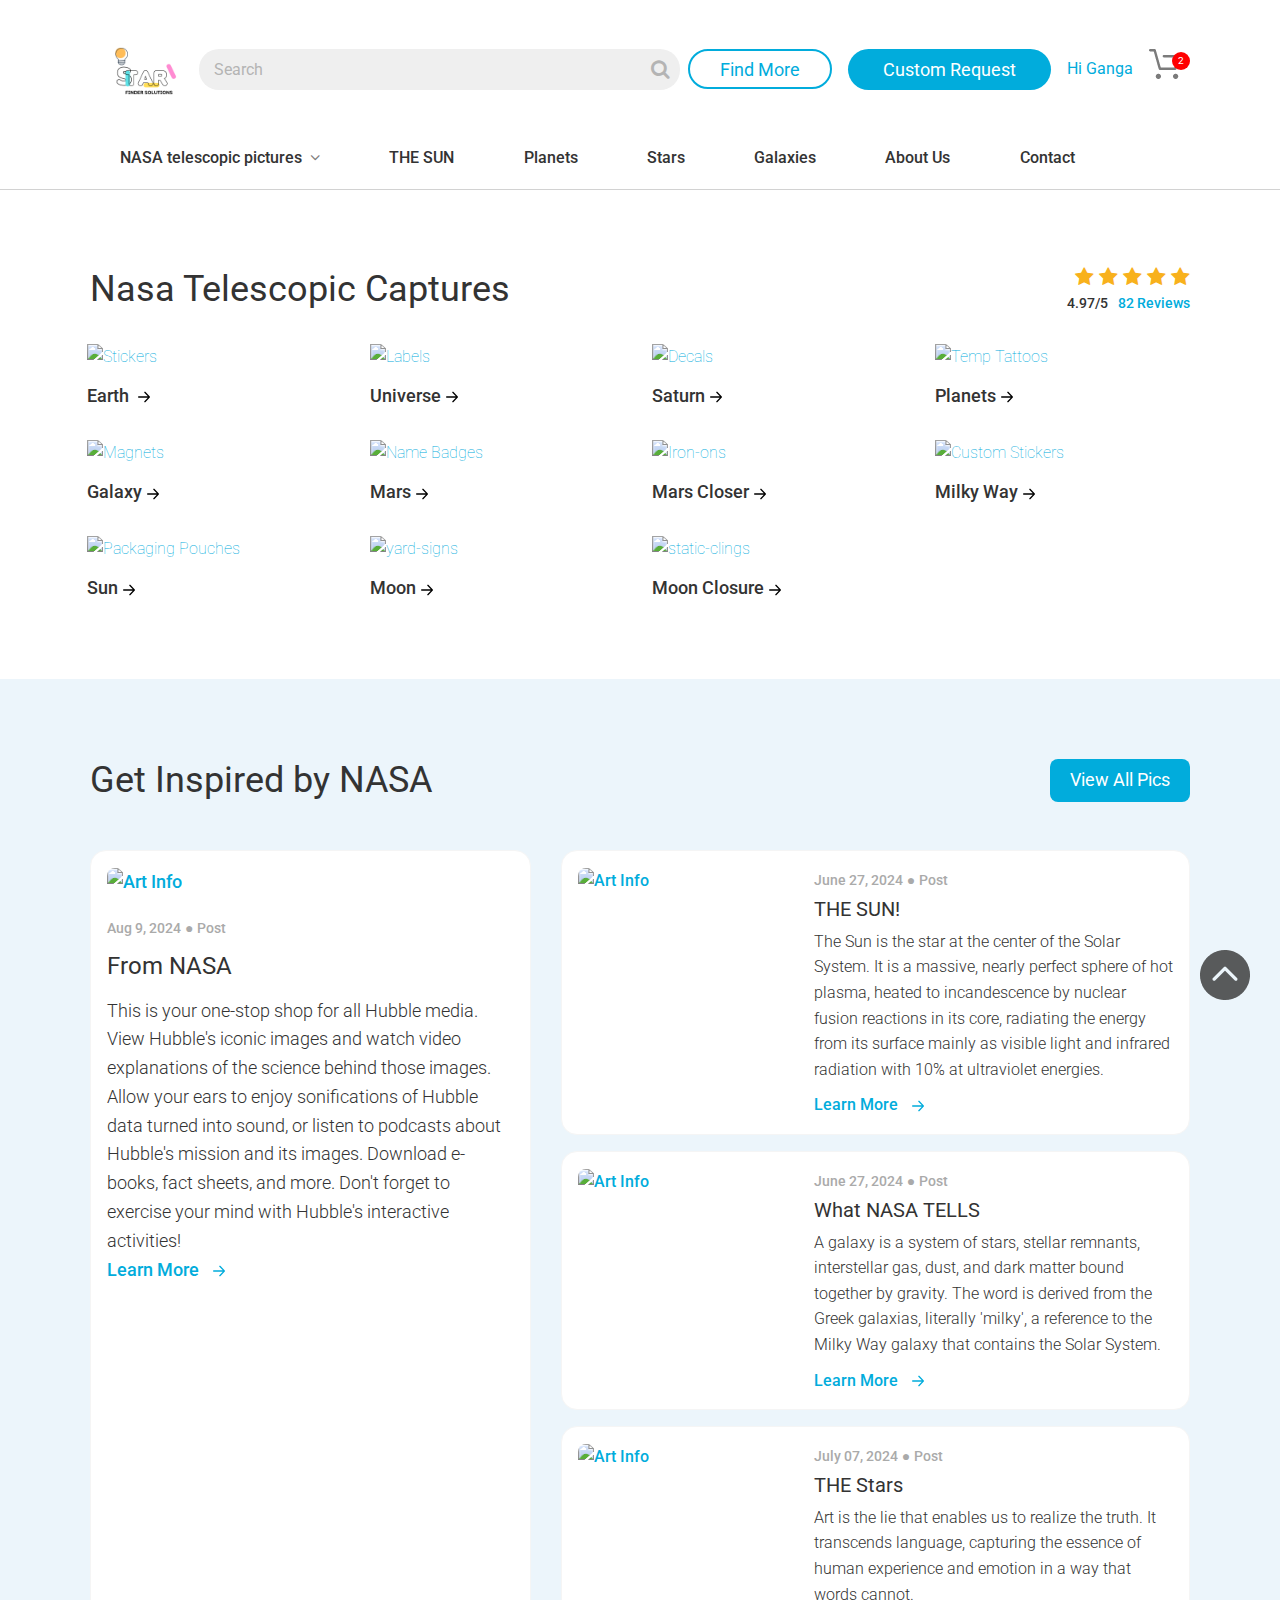
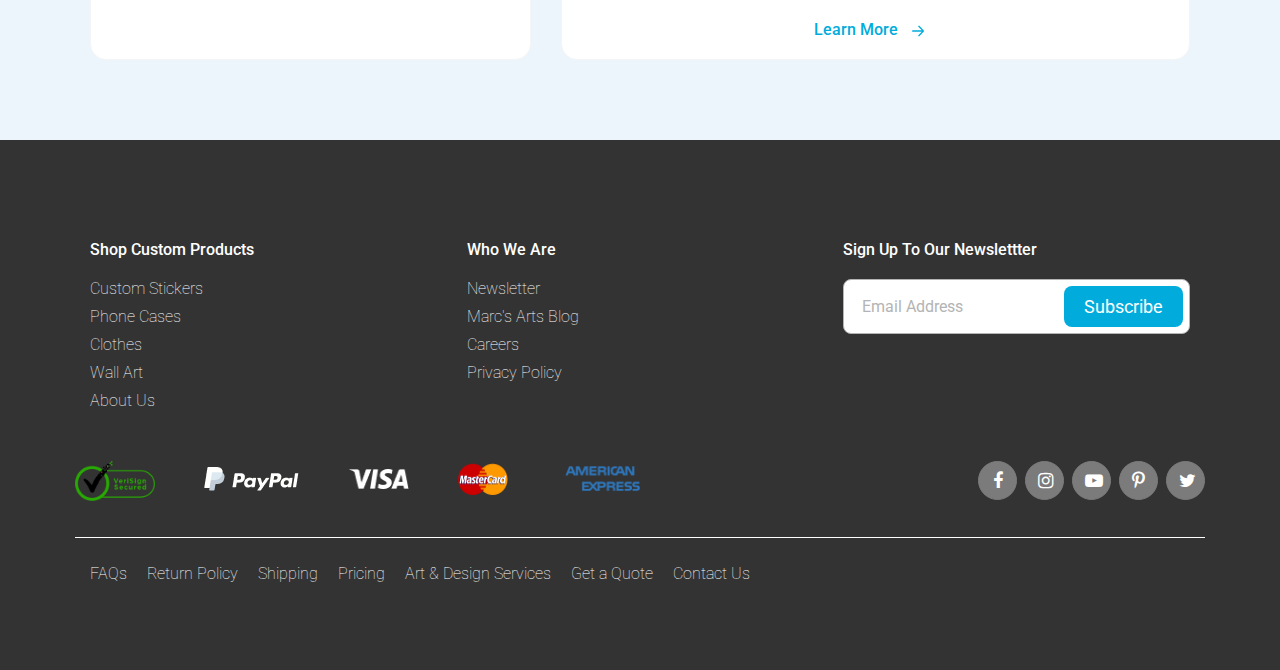
==== commit 226d16bb: "Add files via upload" ====
--- a/index.html
+++ b/index.html
@@ -60,10 +60,9 @@
           <!-- Secondary Nav -->
           <div class="secondary-nav d-flex align-items-center flex-wrap flex-sm-nowrap justify-content-center">
            
-            <a href="#" class="mx-2 mb-2 mb-sm-0"><button class="btn btn-outline-primary">Get a
-                Quote</button></a>
-            <a href="signup.html" class="mx-2 mb-2 mb-sm-0"><button class="btn btn-primary">Create Now</button></a>
-            <a href="login.html" class="mx-2 mb-2 mb-sm-0"><b>Hi Rajat</b></button></a>
+            <a href="#" class="mx-2 mb-2 mb-sm-0"><button class="btn btn-outline-primary">Find More</button></a>
+            <a href="signup.html" class="mx-2 mb-2 mb-sm-0"><button class="btn btn-primary">Custom Request</button></a>
+            <a href="login.html" class="mx-2 mb-2 mb-sm-0"><b>Hi Ganga</b></button></a>
 
             </div>
   
@@ -87,7 +86,7 @@
               <!-- Dropdown #1 -->
               <div class="dropdown">
                 <a class="shop " href="#" role="button" id="dropdownShopLink" data-toggle="dropdown"
-                  aria-haspopup="true" aria-expanded="false">All Products
+                  aria-haspopup="true" aria-expanded="false"> NASA telescopic pictures
                   <i class="fa fa-angle-down pl-1"></i>
                 </a>
   
@@ -542,10 +541,10 @@
                   </div>
                 </div>
               </div>
-              <div class="dropdown"><a href="#">Custom Stickers</a></div>
-              <div class="dropdown"><a href="#">Phone Cases</a></div>
-              <div class="dropdown"><a href="#">Clothes</a></div>
-              <div class="dropdown"><a href="#">Wall Art</a></div>
+              <div class="dropdown"><a href="#">THE SUN</a></div>
+              <div class="dropdown"><a href="#">Planets</a></div>
+              <div class="dropdown"><a href="#">Stars</a></div>
+              <div class="dropdown"><a href="#">Galaxies</a></div>
               <div class="dropdown"><a href="#">About Us</a></div>
               <div class="dropdown"><a href="#">Contact</a></div>
             </div>
@@ -1117,10 +1116,10 @@
       <div class="container-fluid mobile-fluid text-center mb-0 p-0">
         <div class=" btn-primary-square-container">
           <div class="btn-primary-square">
-            Create Now
+            
           </div>
           <div class="btn-primary-square-grey">
-            Get a Quote
+            
           </div>
         </div>
         <div id="mobile-menu-bottom-buttons">
@@ -1162,7 +1161,7 @@
     <div class="featured-products">
       <div class="container py-md-4 mt-md-5 mb-md-4">
         <div class="d-flex justify-content-between align-items-center flex-wrap mb-4">
-          <h2 class="mb-3 mb-sm-0"> Popular Arts</h2>
+          <h2 class="mb-3 mb-sm-0"> Nasa Telescopic Captures</h2>
           <!-- Rating Stars -->
           <div class="stars-view-media">
             <div class="stars-img justify-content-start flex-column align-items-start align-items-md-end mb-2">
@@ -1187,58 +1186,58 @@
         </div>
         <div class="row prod-grid-lg d-flex justify-content-start">
           <div class="col-6 col-md-4 col-lg-3 home-feat-prod">
-            <a href="#"><img class="w-100 img-dim" src="https://cdn.pixabay.com/photo/2018/03/24/08/56/colorful-3256055_1280.jpg" alt="Stickers" />
-              <h4 class="my-3 prod-sticker-name">Colourful Abstract <img src="./img/arrow-right.svg" alt="arrow-right"></h4>
+            <a href="#"><img class="w-100 img-dim" src="./img/earth-11015_1280.jpg" alt="Stickers" />
+              <h4 class="my-3 prod-sticker-name">Earth <img src="./img/arrow-right.svg" alt="arrow-right"></h4>
             </a>
           </div>
           <div class="col-6 col-md-4 col-lg-3 home-feat-prod">
-            <a href="#"><img class="w-100 img-dim" src="https://cdn.pixabay.com/photo/2024/05/18/15/41/teeth-8770514_1280.jpg" alt="Labels" />
-              <h4 class="my-3 prod-sticker-name">Teeth Mouth Kiss<img src="./img/arrow-right.svg" alt="arrow-right"></h4>
+            <a href="#"><img class="w-100 img-dim" src="./img/universe-2742113_1280.jpg" alt="Labels" />
+              <h4 class="my-3 prod-sticker-name">Universe<img src="./img/arrow-right.svg" alt="arrow-right"></h4>
             </a>
           </div>
           <div class="col-6 col-md-4 col-lg-3 home-feat-prod">
-            <a href="#"><img class="w-100 img-dim" src="https://cdn.pixabay.com/photo/2016/12/15/20/21/texture-1909992_1280.jpg" alt="Decals" />
-              <h4 class=" my-3 prod-sticker-name">Texture Abstract<img src="./img/arrow-right.svg" alt="arrow-right"></h4>
+            <a href="#"><img class="w-100 img-dim" src="./img/saturn-54999_640.jpg" alt="Decals" />
+              <h4 class=" my-3 prod-sticker-name">Saturn<img src="./img/arrow-right.svg" alt="arrow-right"></h4>
             </a>
           </div>
           <div class="col-6 col-md-4 col-lg-3 home-feat-prod">
-            <a href="#"><img class="w-100 img-dim" src="https://cdn.pixabay.com/photo/2014/10/29/19/15/graffiti-508272_1280.jpg" alt="Temp Tattoos" />
-              <h4 class="my-3 prod-sticker-name">Graffiti Street Art<img src="./img/arrow-right.svg" alt="arrow-right"></h4>
+            <a href="#"><img class="w-100 img-dim" src="./img/planets-5923806_1280.jpg" alt="Temp Tattoos" />
+              <h4 class="my-3 prod-sticker-name">Planets<img src="./img/arrow-right.svg" alt="arrow-right"></h4>
             </a>
           </div>
           <div class="col-6 col-md-4 col-lg-3 home-feat-prod">
-            <a href="#"><img class="w-100 img-dim" src="https://cdn.pixabay.com/photo/2015/11/03/10/23/watercolor-1020509_1280.jpg" alt="Magnets" />
-              <h4 class="my-3 prod-sticker-name">WaterColour Potrait<img src="./img/arrow-right.svg" alt="arrow-right"></h4>
+            <a href="#"><img class="w-100 img-dim" src="./img/galaxy-11098_1280.jpg" alt="Magnets" />
+              <h4 class="my-3 prod-sticker-name">Galaxy<img src="./img/arrow-right.svg" alt="arrow-right"></h4>
             </a>
           </div>
           <div class="col-6 col-md-4 col-lg-3 home-feat-prod">
-            <a href="#"><img class="w-100 img-dim" src="https://cdn.pixabay.com/photo/2018/03/30/15/11/deer-3275594_1280.jpg" alt="Name Badges" />
-              <h4 class="my-3 prod-sticker-name">Deer Polygon Art<img src="./img/arrow-right.svg" alt="arrow-right"></h4>
+            <a href="#"><img class="w-100 img-dim" src="./img/mars-11012_1280.jpg" alt="Name Badges" />
+              <h4 class="my-3 prod-sticker-name">Mars<img src="./img/arrow-right.svg" alt="arrow-right"></h4>
             </a>
           </div>
           <div class="col-6 col-md-4 col-lg-3 home-feat-prod">
-            <a href="#"><img class="w-100 img-dim" src="https://cdn.pixabay.com/photo/2022/09/18/18/09/leaves-7463742_1280.png" alt="Iron-ons" />
-              <h4 class="my-3 prod-sticker-name">Boho Art<img src="./img/arrow-right.svg" alt="arrow-right"></h4>
+            <a href="#"><img class="w-100 img-dim" src="./img/mars-5727844_1280.jpg" alt="Iron-ons" />
+              <h4 class="my-3 prod-sticker-name">Mars Closer<img src="./img/arrow-right.svg" alt="arrow-right"></h4>
             </a>
           </div>
           <div class="col-6 col-md-4 col-lg-3 home-feat-prod">
-            <a href="#"><img class="w-100 img-dim" src="https://cdn.pixabay.com/photo/2016/01/31/19/41/apple-1172060_1280.jpg" alt="Custom Stickers" />
-              <h4 class="my-3 prod-sticker-name">Nature Illusion<img src="./img/arrow-right.svg" alt="arrow-right"></h4>
+            <a href="#"><img class="w-100 img-dim" src="./img/milky-way-6657951_1280.jpg" alt="Custom Stickers" />
+              <h4 class="my-3 prod-sticker-name">Milky Way<img src="./img/arrow-right.svg" alt="arrow-right"></h4>
             </a>
           </div>
           <div class="col-6 col-md-4 col-lg-3 home-feat-prod">
-            <a href="#"><img class="w-100 img-dim" src="https://cdn.pixabay.com/photo/2021/09/25/12/52/boho-art-6654957_1280.jpg" alt="Packaging Pouches" />
-              <h4 class="my-3 prod-sticker-name">Boho Art Sunset<img src="./img/arrow-right.svg" alt="arrow-right"></h4>
+            <a href="#"><img class="w-100 img-dim" src="./img/sun-11582_1280 (1).jpg" alt="Packaging Pouches" />
+              <h4 class="my-3 prod-sticker-name">Sun<img src="./img/arrow-right.svg" alt="arrow-right"></h4>
             </a>
           </div>
           <div class="col-6 col-md-4 col-lg-3 home-feat-prod">
-            <a href="#"><img class="w-100 img-dim" src="https://cdn.pixabay.com/photo/2017/02/05/20/07/cloister-2041063_1280.jpg" alt="yard-signs" />
-              <h4 class=" my-3 prod-sticker-name">Cloister Monsetory<img src="./img/arrow-right.svg" alt="arrow-right"></h4>
+            <a href="#"><img class="w-100 img-dim" src="./img/moon-164893_1280.jpg" alt="yard-signs" />
+              <h4 class=" my-3 prod-sticker-name">Moon<img src="./img/arrow-right.svg" alt="arrow-right"></h4>
             </a>
           </div>
           <div class="col-6 col-md-4 col-lg-3 home-feat-prod">
-            <a href="#"><img class="w-100 img-dim" src="https://cdn.pixabay.com/photo/2022/03/26/18/22/abstract-art-7093399_1280.jpg" alt="static-clings" />
-              <h4 class=" my-3 prod-sticker-name">Abstract Art Lines<img src="./img/arrow-right.svg" alt="arrow-right"></h4>
+            <a href="#"><img class="w-100 img-dim" src="./img/moon-7845194_1280.jpg" alt="static-clings" />
+              <h4 class=" my-3 prod-sticker-name">Moon Closure<img src="./img/arrow-right.svg" alt="arrow-right"></h4>
             </a>
           </div>
         </div>
@@ -1255,8 +1254,8 @@
     <div class="blog-posts">
       <div class="container">
         <div class="d-flex justify-content-between align-items-center mb-4 mb-lg-5">
-          <h2 class="mb-0">Get Inspired</h2>
-          <button class="btn-primary">View All Posts</button>
+          <h2 class="mb-0">Get Inspired by NASA</h2>
+          <button class="btn-primary">View All Pics</button>
         </div>
         <!-- GRID STYLE - Visible on on desktop -->
         <div class="row d-none d-xl-flex">
@@ -1264,7 +1263,25 @@
             <div class="post">
               <a href="#">
                 <div class="post_head">
-                  <img src="https://cdn.pixabay.com/photo/2023/01/23/13/37/flowers-7738726_1280.jpg" alt="Art Info">
+                  <img src="./img/milky-way-8258264_1280.jpg" alt="Art Info">
+                </div>
+                <div class="post_body">
+                  <div class="details">
+                    <span class="date">Aug 9, 2024</span>
+                    <span>●</span>
+                    <span class="type">Post</span>
+                  </div>
+                  <h4>From NASA</h4>
+                  <p>This is your one-stop shop for all Hubble media. View Hubble's iconic images and watch video explanations of the science behind those images. Allow your ears to enjoy sonifications of Hubble data turned into sound, or listen to podcasts about Hubble's mission and its images. Download e-books, fact sheets, and more. Don't forget to exercise your mind with Hubble's interactive activities!</p>
+                  <a href="#">Learn More <img class="ml-2" src="./img/arrow-right.svg" alt="arrow-right"></a>                </div>
+              </a>
+            </div>
+          </div>
+          <div class="col-7 d-flex flex-column">
+            <a href="#">
+              <div class="post d-flex">
+                <div class="post_head">
+                  <img src="./img/sun-11582_1280 (1).jpg" alt="Art Info">
                 </div>
                 <div class="post_body">
                   <div class="details">
@@ -1272,17 +1289,16 @@
                     <span>●</span>
                     <span class="type">Post</span>
                   </div>
-                  <h4>Art Info</h4>
-                  <p>Art is the lie that enables us to realize the truth. It transcends language, capturing the essence of human experience and emotion in a way that words cannot.</p>
-                  <a href="#">Learn More <img class="ml-2" src="./img/arrow-right.svg" alt="arrow-right"></a>                </div>
-              </a>
-            </div>
-          </div>
-          <div class="col-7 d-flex flex-column">
+                  <h4>THE SUN!</h4>
+                  <p> The Sun is the star at the center of the Solar System. It is a massive, nearly perfect sphere of hot plasma, heated to incandescence by nuclear fusion reactions in its core, radiating the energy from its surface mainly as visible light and infrared radiation with 10% at ultraviolet energies.</p>
+                  <a href="#">Learn More <img class="ml-2" src="./img/arrow-right.svg" alt="arrow-right"></a>
+                </div>
+              </div>
+            </a>
             <a href="#">
               <div class="post d-flex">
                 <div class="post_head">
-                  <img src="https://cdn.pixabay.com/photo/2022/12/30/17/10/monstera-7687340_1280.jpg" alt="Art Info">
+                  <img src="./img/stars.jpg" alt="Art Info">
                 </div>
                 <div class="post_body">
                   <div class="details">
@@ -1290,25 +1306,8 @@
                     <span>●</span>
                     <span class="type">Post</span>
                   </div>
-                  <h4>Art Info</h4>
-                  <p>Art is the lie that enables us to realize the truth. It transcends language, capturing the essence of human experience and emotion in a way that words cannot. </p>
-                  <a href="#">Learn More <img class="ml-2" src="./img/arrow-right.svg" alt="arrow-right"></a>
-                </div>
-              </div>
-            </a>
-            <a href="#">
-              <div class="post d-flex">
-                <div class="post_head">
-                  <img src="https://cdn.pixabay.com/photo/2020/06/08/10/00/black-5273871_1280.jpg" alt="Art Info">
-                </div>
-                <div class="post_body">
-                  <div class="details">
-                    <span class="date">June 27, 2024</span>
-                    <span>●</span>
-                    <span class="type">Post</span>
-                  </div>
-                  <h4>Art Info</h4>
-                  <p>Art is the lie that enables us to realize the truth. It transcends language, capturing the essence of human experience and emotion in a way that words cannot.</p>
+                  <h4>What NASA TELLS</h4>
+                  <p>A galaxy is a system of stars, stellar remnants, interstellar gas, dust, and dark matter bound together by gravity. The word is derived from the Greek galaxias, literally 'milky', a reference to the Milky Way galaxy that contains the Solar System.</p>
                   <a href="#">Learn More <img class="ml-2" src="./img/arrow-right.svg" alt="arrow-right"></a>
                 </div>
               </div>
@@ -1320,11 +1319,11 @@
                 </div>
                 <div class="post_body">
                   <div class="details">
-                    <span class="date">June 27, 2024</span>
+                    <span class="date">July 07, 2024</span>
                     <span>●</span>
                     <span class="type">Post</span>
                   </div>
-                  <h4>Art Info</h4>
+                  <h4>THE Stars</h4>
                   <p>Art is the lie that enables us to realize the truth. It transcends language, capturing the essence of human experience and emotion in a way that words cannot.</p>
                   <a href="#">Learn More <img class="ml-2" src="./img/arrow-right.svg" alt="arrow-right"></a>
                 </div>
